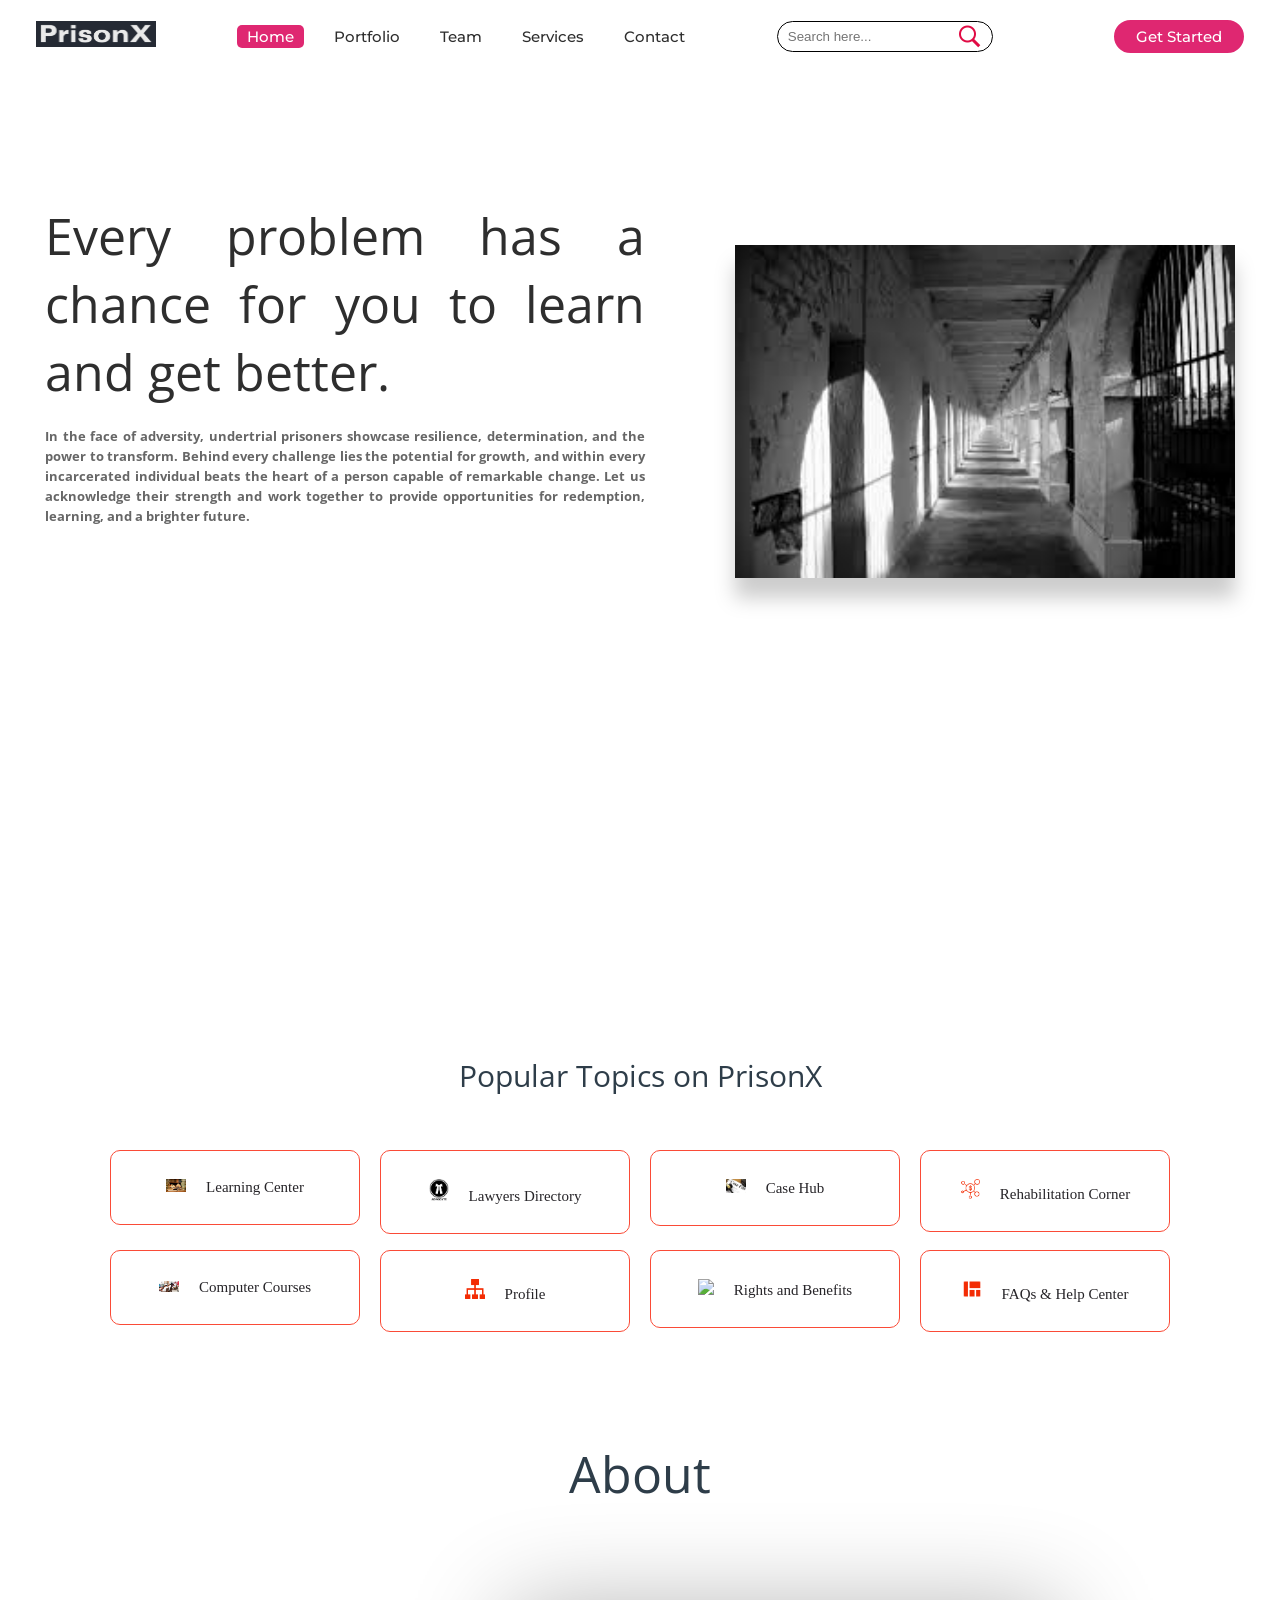
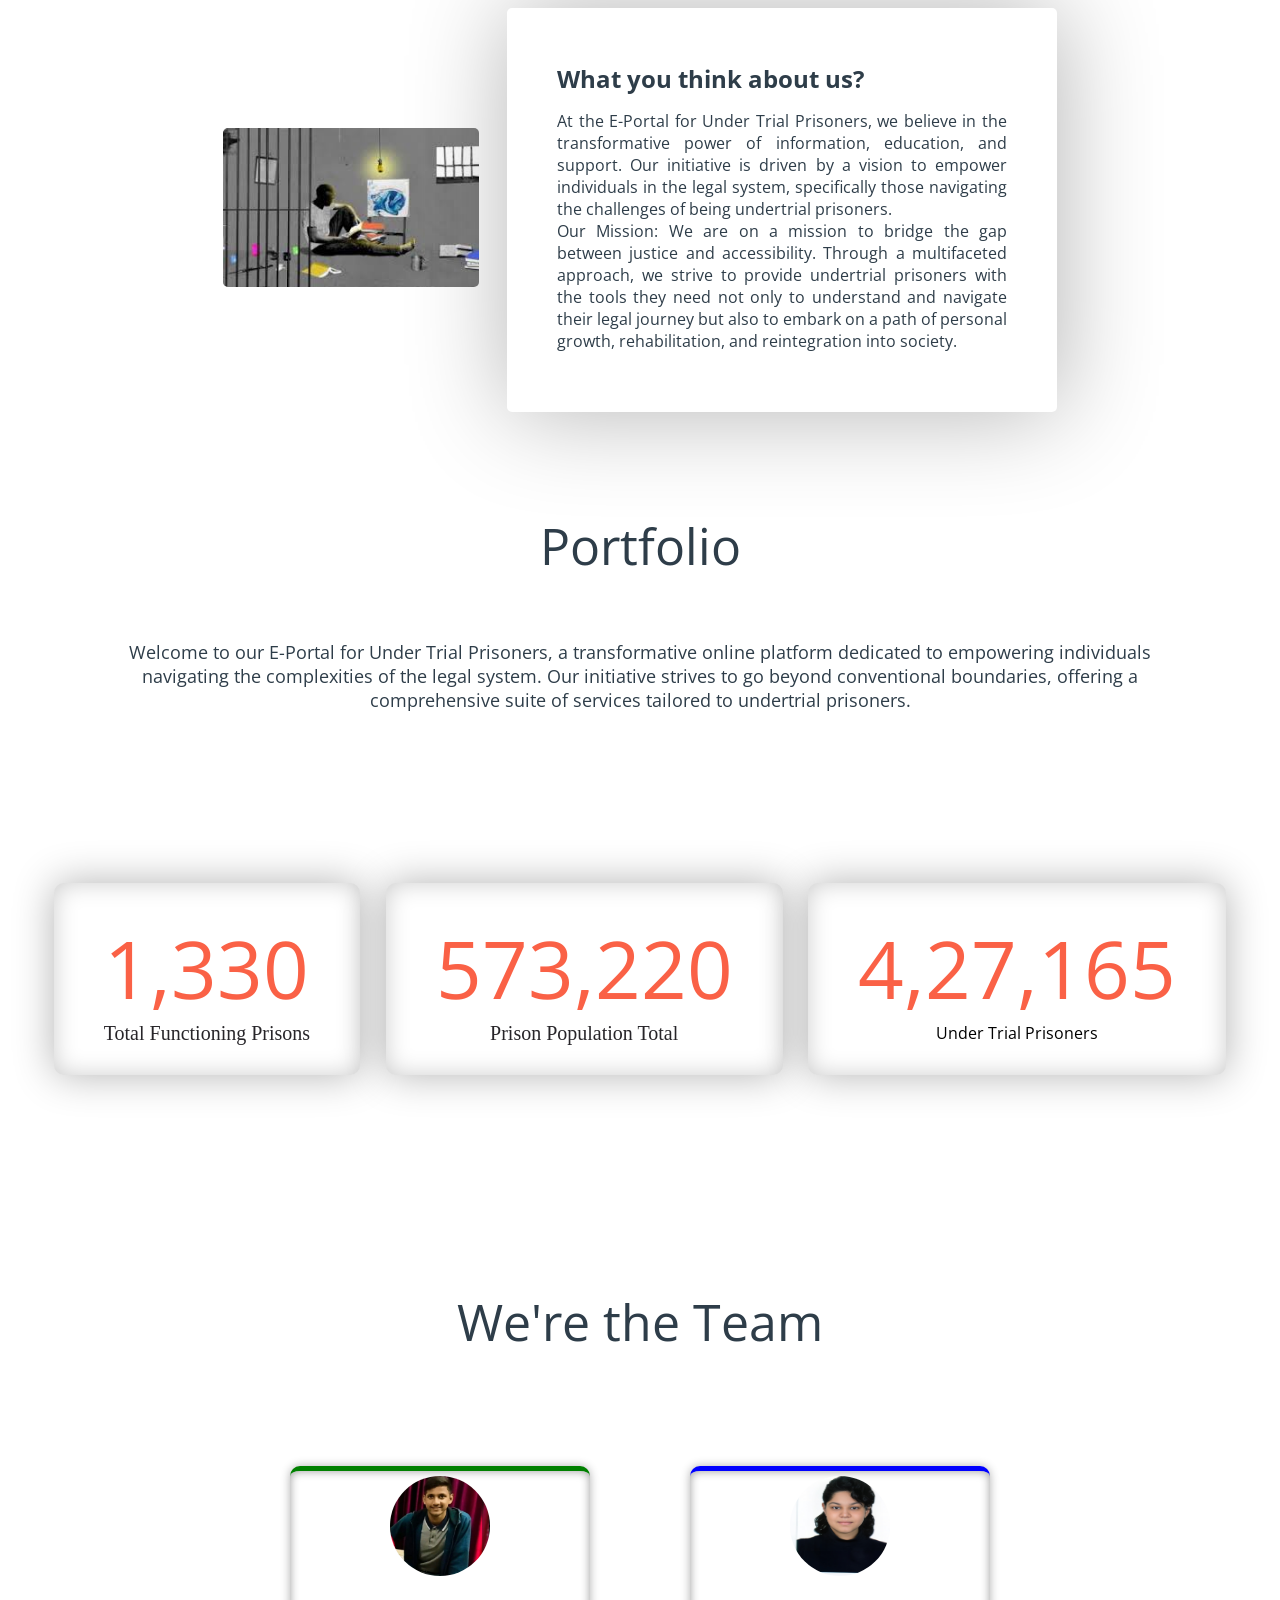
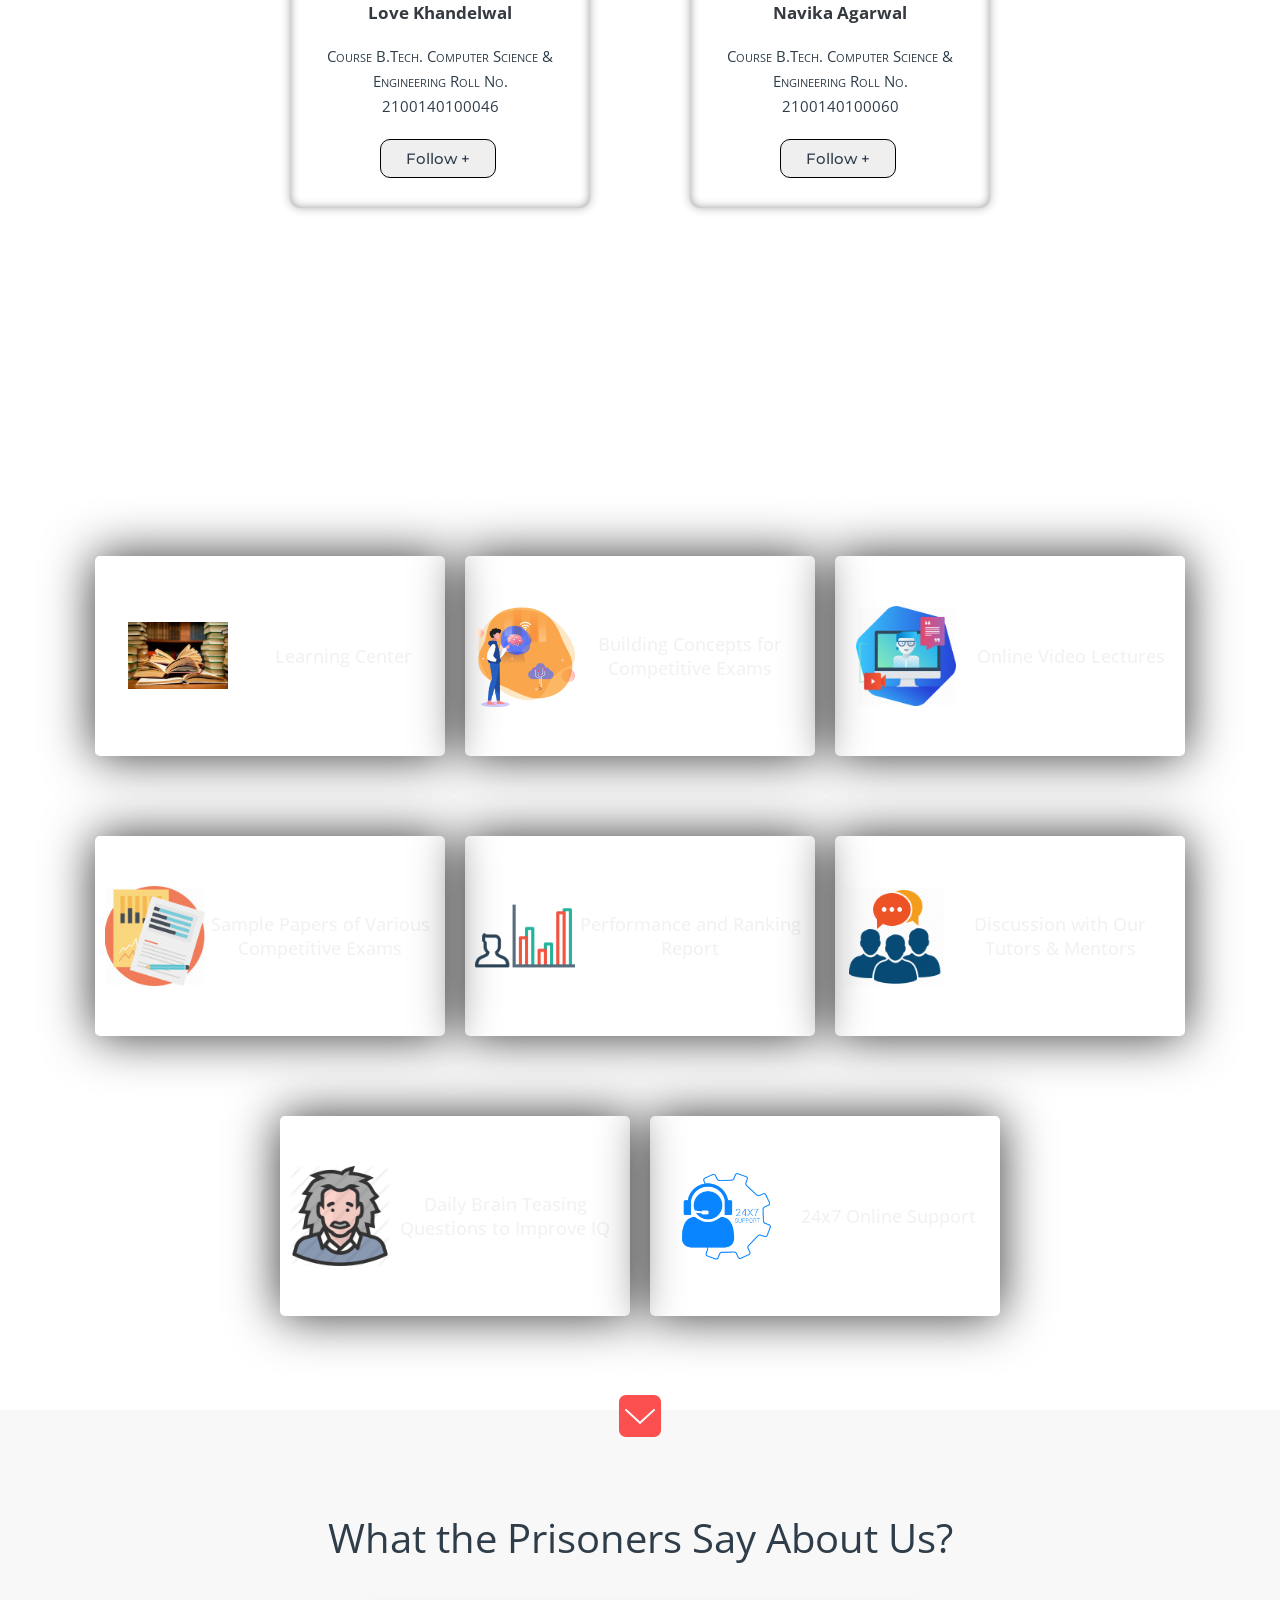
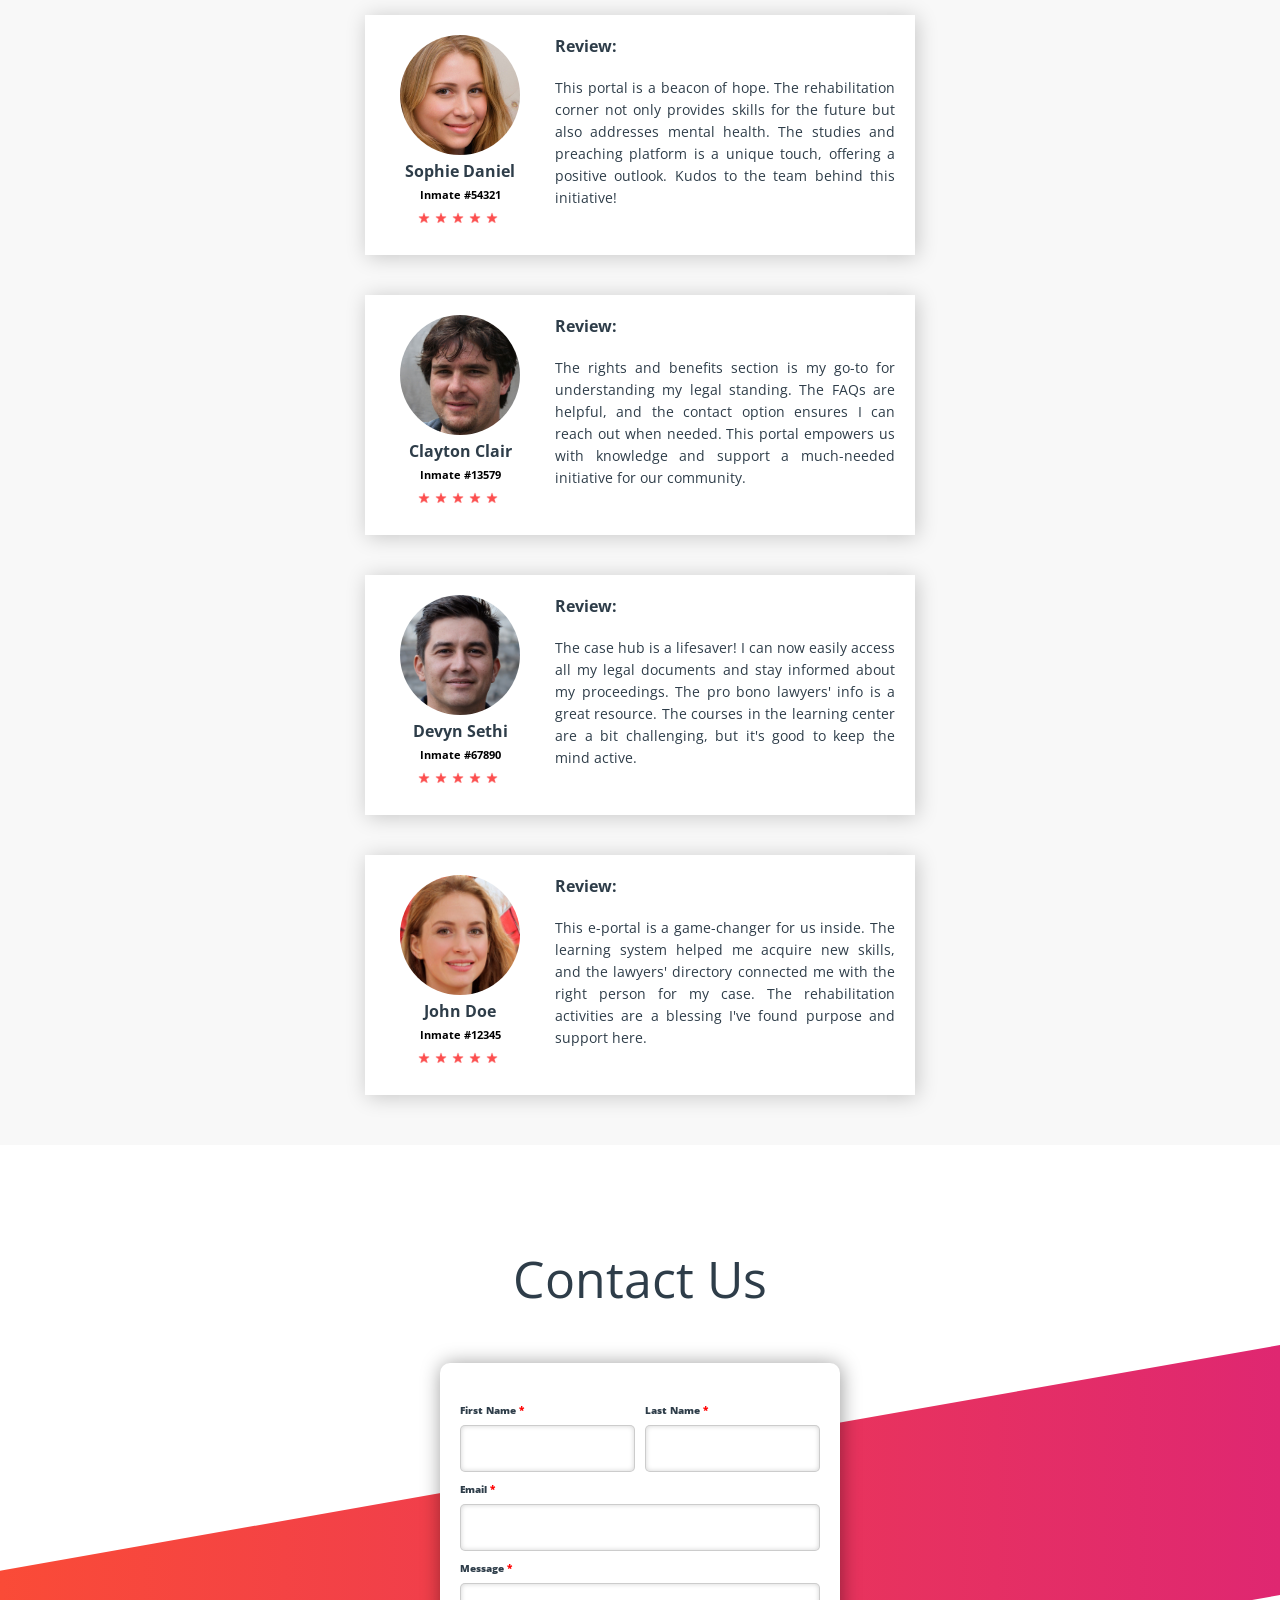
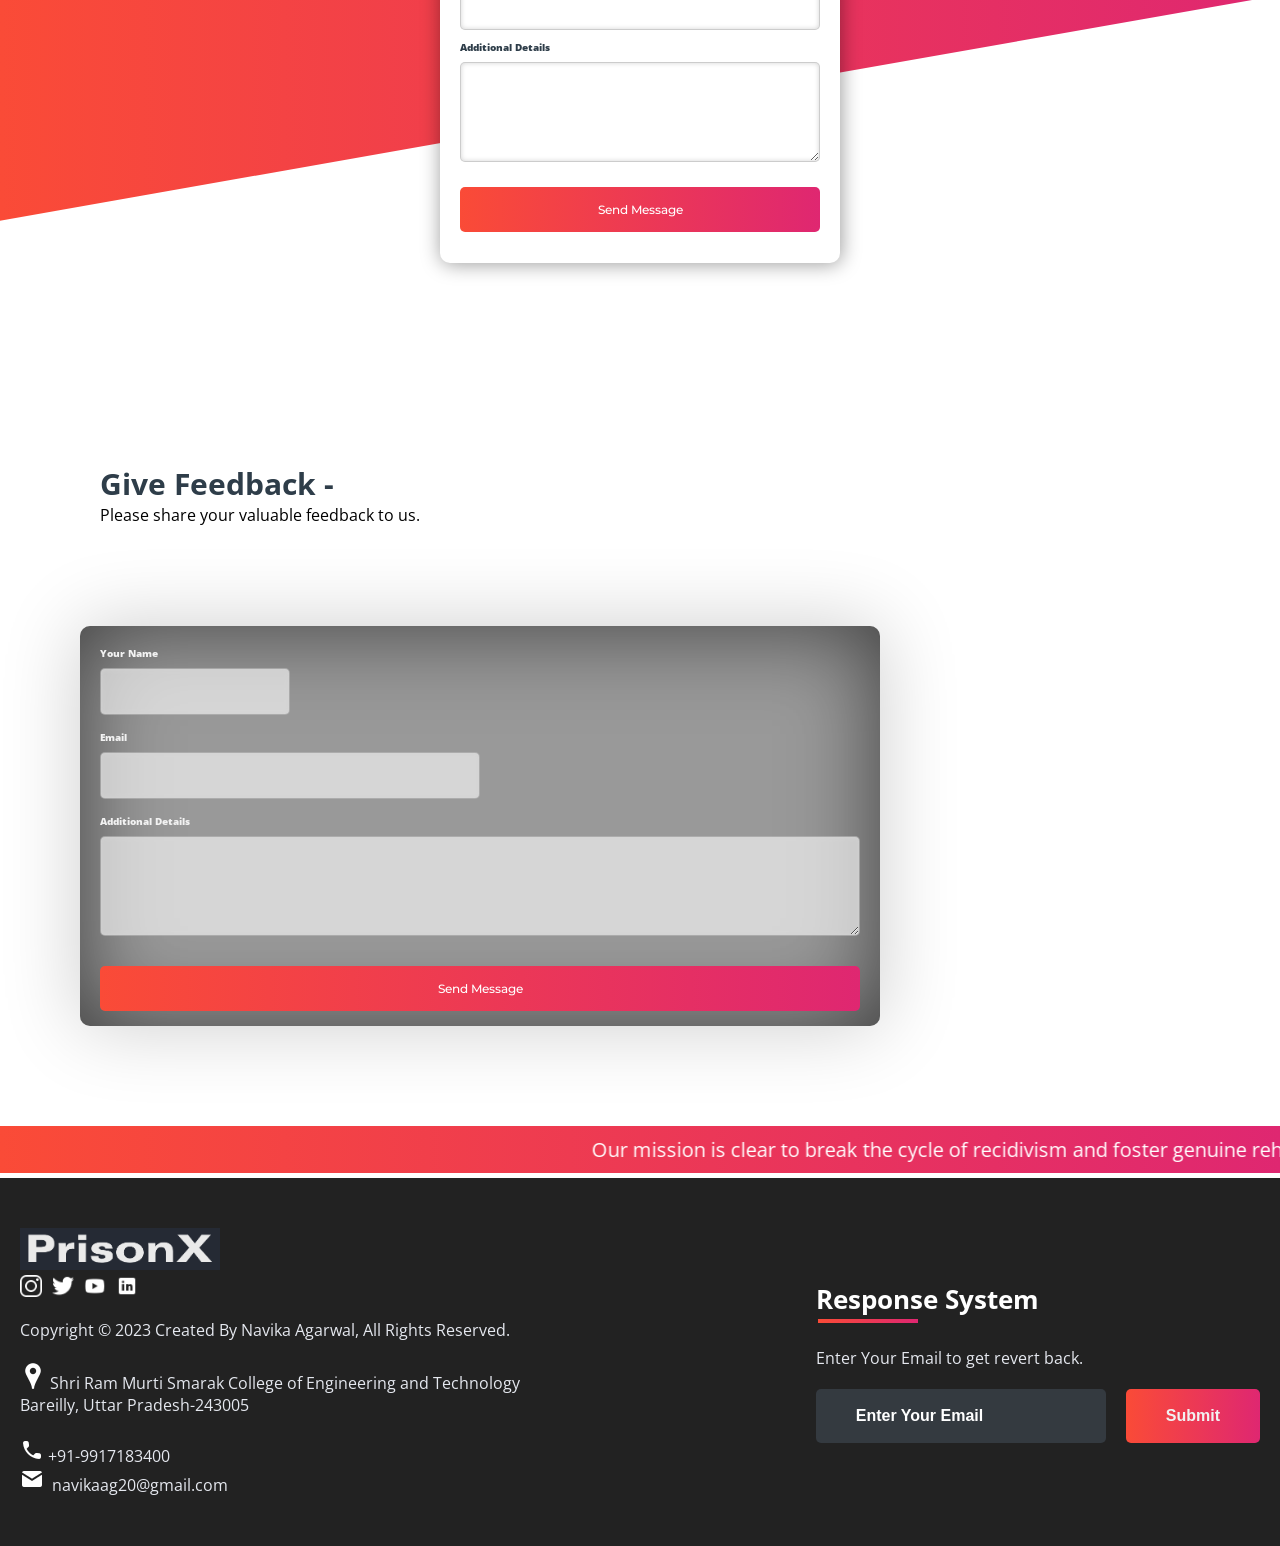
==== index.html @ f8d853b9 "Update index.html" ====
﻿<!DOCTYPE html>
<html>
<style>
 .text-justify {
    text-align: justify;
  }
</style>
<head>
	<link rel="shortcut icon" type="png" href="images/icon/favicon.png">
	<meta charset="utf-8">
	<meta http-equiv="X-UA-Comaptible" content="IE=edge">
	<title>PrisonX</title>
	<meta name="desciption" content="">
	<meta name="viewport" content="width=device-width, initial-scale=1">
	<link rel="stylesheet" type="text/css" href="style.css">
	<script type="text/javascript" src="script.js"></script>
	<script src="https://code.jquery.com/jquery-3.2.1.js"></script>
	<script>
		$(window).on('scroll', function(){
  			if($(window).scrollTop()){
  			  $('nav').addClass('black');
 			 }else {
 		   $('nav').removeClass('black');
 		 }
		})
	</script>
</head>
<body>
<!-- Navigation Bar -->
	<header id="header">
		<nav>
			<div class="logo"><img src="images/icon/logo.png" alt="logo"></div>
			<ul>
				<li><a class="active" href="">Home</a></li>
				<li><a href="#portfolio_section">Portfolio</a></li>
				<li><a href="#team_section">Team</a></li>
				<li><a href="#services_section">Services</a></li>
				<li><a href="#contactus_section">Contact</a></li>
			</ul>
					<div class="srch"><input type="text" class="search" placeholder="Search here..."><img src="images/icon/search.png" alt="search" onclick=slide()></div>
			<a class="get-started" href="login.html">Get Started</a>
			<img src="images/icon/menu.png" class="menu" onclick="sideMenu(0)" alt="menu">
<script>!function(e,t,a){var c=e.head||e.getElementsByTagName("head")[0],n=e.createElement("script");n.async=!0,n.defer=!0, n.type="text/javascript",n.src=t+"/static/js/widget.js?config="+JSON.stringify(a),c.appendChild(n)}(document,"https://app.engati.com",{bot_key:"11cc4c18358848fb",welcome_msg:true,branding_key:"default",server:"https://app.engati.com",e:"p" });</script>
		</nav>
		<div class="head-container">
			<div class="quote">
                        <div class="text-justify">
				<p><Bold>Every problem has a chance for you to learn and get better.</Bold></p>
				<h5>In the face of adversity, undertrial prisoners showcase resilience, determination, and the power to transform. Behind every challenge lies the potential for growth, and within every incarcerated individual beats the heart of a person capable of remarkable change. Let us acknowledge their strength and work together to provide opportunities for redemption, learning, and a brighter future.</h5>
                        </div>
			</div>
			<div class="svg-image">
				<img src="images/extra/svg1.jpg" alt="svg">
			</div>
		</div>
		<div class="side-menu" id="side-menu">
			<div class="close" onclick="sideMenu(1)"><img src="images/icon/close.png" alt=""></div>
			<div class="user">
				<img src="images/creator/navika.jpeg" alt="Username">
				<p>Navika Agarwal/p>
			</div>
			<ul>
				<li><a href="#about_section">About</a></li>
				<li><a href="#portfolio_section">Portfolio</a></li>
				<li><a href="#team_section">Team</a></li>
				<li><a href="#services_section">Services</a></li>
				<li><a href="#contactus_section">Contact</a></li>
				<li><a href="#feedBACK">Feedback</a></li>
			</ul>
		</div>
	</header>


<!-- Some Popular Topics -->
	<div class="title">
		<span>Popular Topics on PrisonX</span>
	</div>
	<br><br>
	<div class="course">
		<center><div class="cbox">
		<div class="det"><a href="subjects/learning.html"><img src="images/courses/l.jpg">Learning Center</a></div>
		<div class="det"><a href="https://www.probono-doj.in/home/index"><img src="images/courses/book.png">Lawyers Directory</a></div>
		<div class="det"><a href="https://districts.ecourts.gov.in/"><img src="images/courses/paper.png">Case Hub</a></div>
		<div class="det"><a href="https://rehabcouncil.nic.in/"><img src="images/courses/d1.png">Rehabilitation Corner</a></div>
		</div></center>
		<div class="cbox">
		<div class="det"><a href="subjects/computer_courses.html"><img src="images/courses/computer.png">Computer Courses</a></div>
		<div class="det"><a href="subjects/Profile"><img src="images/courses/data.png">Profile</a></div>
		<div class="det"><a href="subjects/Rights"><img src="images/courses/algo.png">Rights and Benefits</a></div>
		<div class="det det-last"><a href="#contactus_section"><img src="images/courses/projects.png">FAQs & Help Center</a></div>
		</div>
	</div>

	
<!-- ABOUT -->
	<div class="diffSection" id="about_section">
		<center><p style="font-size: 50px; padding: 100px">About</p></center>
		<div class="about-content">
				<div class="side-image">
					<img class="sideImage" src="images/extra/e3.jpg">
				</div>
				<div class="side-text">
					<h2>What you think about us?</h2>
					<p>At the E-Portal for Under Trial Prisoners, we believe in the transformative power of information, education, and support. Our initiative is driven by a vision to empower individuals in the legal system, specifically those navigating the challenges of being undertrial prisoners.
<br>
						Our Mission:
						We are on a mission to bridge the gap between justice and accessibility. Through a multifaceted approach, we strive to provide undertrial prisoners with the tools they need not only to understand and navigate their legal journey but also to embark on a path of personal growth, rehabilitation, and reintegration into society.</p>
				</div>
		</div>
	</div>


<!-- PORTFOLIO -->
	<div class="diffSection" id="portfolio_section">
		<center><p style="font-size: 50px; padding: 100px; padding-bottom: 40px;">Portfolio</p></center>
		<div class="content">
			<p>Welcome to our E-Portal for Under Trial Prisoners, a transformative online platform dedicated to empowering individuals navigating the complexities of the legal system. Our initiative strives to go beyond conventional boundaries, offering a comprehensive suite of services tailored to undertrial prisoners.</p>
		</div>
	</div>
	<div class="extra">
		<p>Some Stats About Indian Prisons</p>
		<div class="smbox">
		<span><center><div class="data">1,330</div><div class="det">Total Functioning Prisons</div></center></span>
		<span><center><div class="data">573,220</div><div class="det">Prison Population Total</div></center></span>
		<span><center><div class="data">4,27,165</div><div class="det"></div>Under Trial Prisoners</center></span>
		
		</div>
	</div>


<!-- TEAM -->
	<div class="diffSection" id="team_section">
		<center><p style="font-size: 50px; padding-top: 100px; padding-bottom: 60px;">We're the Team</p></center>
		<div class="totalcard">
			
			<div class="card">
				<center><img src="images/creator/love.jpg"></center>
				<center><div class="card-title">Love Khandelwal</div>
				<div id="detail">
					
					<p>
						Course B.Tech. Computer Science & Engineering

						 Roll No. 2100140100046 </p>
					<div class="duty"></div>
					<a href="https://www.linkedin.com/in/love-khandelwal-285b27216/" target="_blank"><button class="btn-love">Follow +</button></a>				</div>
				</center>
			</div>
			<div class="card">
				<center><img src="images/creator/navika.jpeg"></center>
				<center><div class="card-title">Navika Agarwal</div>
				<div id="detail">
					<p>
						Course B.Tech. Computer Science & Engineering

						Roll No. 2100140100060</p>
					<div class="duty"></div>
					<a href="https://www.linkedin.com/in/navika-agarwal/" target="_blank"><button class="btn-navika">Follow +</button></a>
				</div>
				</center>
			</div>
		</div>
	</div>


<!-- SERVICES -->
	<div class="service-swipe">
		<div class="diffSection" id="services_section">
		<center><p style="font-size: 50px; padding: 100px; padding-bottom: 40px; color: #fff;">Services</p></center>
		</div>
		<a href="subjects/computer_courses.html"><div class="s-card"><img src="images/courses/l.jpg"><p>Learning Center</p></div></a>
		<a href="subjects/jee.html"><div class="s-card"><img src="images/icon/brainbooster.png"><p>Building Concepts for Competitive Exams</p></div></a>
		<a href="#"><div class="s-card"><img src="images/icon/online-tutorials.png"><p>Online Video Lectures</p></div></a>
		<a href="subjects/jee.html#sample_papers"><div class="s-card"><img src="images/icon/papers.jpg"><p>Sample Papers of Various Competitive Exams</p></div></a>
		<a href="#"><div class="s-card"><img src="images/icon/p3.png"><p>Performance and Ranking Report</p></div></a>
		<a href="#contactus_section"><div class="s-card"><img src="images/icon/discussion.png"><p>Discussion with Our Tutors & Mentors</p></div></a>
		<a href="subjects/quiz.html"><div class="s-card"><img src="images/icon/q1.png"><p>Daily Brain Teasing Questions to Improve IQ</p></div></a>
		<a href="#contactus_section"><div class="s-card"><img src="images/icon/help.png"><p>24x7 Online Support</p></div></a>
	</div>

<!-- Reviews by Prisoners -->
<div id="makeitfull">
	<a href="#review_section"><img src="images/icon/makeitfull.png"></a>
</div>
<div class="review">
	<div class="diffSection" id="review_section">
		<center><p style="font-size: 40px; padding: 100px; padding-bottom: 40px; color: #2E3D49;">What the Prisoners Say About Us?</p></center>
	</div>
	<div class="rev-container">
		<div class="rev-card">
			<div class="identity">
				<img src="images/creator/humanNotExist1.jpg"><p>Sophie Daniel</p>
				<h6> Inmate #54321</h6>
				<div class="rating"><img src="images/icon/star.png"><img src="images/icon/star.png"><img src="images/icon/star.png"><img src="images/icon/star.png"><img src="images/icon/star.png"></div>
			</div>
			<div class="rev-cont">
				<p id="title">Review:</p>
				<p id="content">
					This portal is a beacon of hope. The rehabilitation corner not only provides skills for the future but also addresses mental health. The studies and preaching platform is a unique touch, offering a positive outlook. Kudos to the team behind this initiative!
				</p>
			</div>
		</div>
		<div class="rev-card">
			<div class="identity">
				<img src="images/creator/humanNotExist2.jpg"><p>Clayton Clair</p>
				<h6> Inmate #13579</h6>
				<div class="rating"><img src="images/icon/star.png"><img src="images/icon/star.png"><img src="images/icon/star.png"><img src="images/icon/star.png"><img src="images/icon/star.png"></div>
			</div>
			<div class="rev-cont">
				<p id="title">Review:</p>
				<p id="content">
					The rights and benefits section is my go-to for understanding my legal standing. The FAQs are helpful, and the contact option ensures I can reach out when needed. This portal empowers us with knowledge and support a much-needed initiative for our community.
				</p>
			</div>
		</div>
		<div class="rev-card">
			<div class="identity">
				<img src="images/creator/humanNotExist3.jpg"><p>Devyn Sethi</p>
				<h6> Inmate #67890</h6>
				<div class="rating"><img src="images/icon/star.png"><img src="images/icon/star.png"><img src="images/icon/star.png"><img src="images/icon/star.png"><img src="images/icon/star.png"></div>
			</div>
			<div class="rev-cont">
				<p id="title">Review:</p>
				<p id="content">
					The case hub is a lifesaver! I can now easily access all my legal documents and stay informed about my proceedings. The pro bono lawyers' info is a great resource. The courses in the learning center are a bit challenging, but it's good to keep the mind active.
				</p>
			</div>
		</div>
		<div class="rev-card">
			<div class="identity">
				<img src="images/creator/humanNotExist4.jpg"><p>John Doe </p>
				<h6> Inmate #12345</h6>
				<div class="rating"><img src="images/icon/star.png"><img src="images/icon/star.png"><img src="images/icon/star.png"><img src="images/icon/star.png"><img src="images/icon/star.png"></div>
			</div>
			<div class="rev-cont">
				<p id="title">Review:</p>
				<p id="content">
					This e-portal is a game-changer for us inside. The learning system helped me acquire new skills, and the lawyers' directory connected me with the right person for my case. The rehabilitation activities are a blessing I've found purpose and support here.
				</p>
			</div>
		</div>
	</div>
</div>

<!-- CONTACT US -->
	<div class="diffSection" id="contactus_section">
		<center><p style="font-size: 50px; padding: 100px">Contact Us</p></center>
		<div class="csec"></div>
		<div class="back-contact">
			<div class="cc">
			<form action="mailto:navikaag20@gmail.com" method="post" enctype="text/plain">
				<label>First Name <span class="imp">*</span></label><label style="margin-left: 185px">Last Name <span class="imp">*</span></label><br>
				<center>
				<input type="text" name="" style="margin-right: 10px; width: 175px" required="required"><input type="text" name="lname" style="width: 175px" required="required"><br>
				</center>
				<label>Email <span class="imp">*</span></label><br>
				<input type="email" name="mail" style="width: 100%" required="required"><br>
				<label>Message <span class="imp">*</span></label><br>
				<input type="text" name="message" style="width: 100%" required="required"><br>
				<label>Additional Details</label><br>
				<textarea name="addtional"></textarea><br>
				<button type="submit" id="csubmit">Send Message</button>
			</form>
			</div>
		</div>
	</div>


<!-- FEEDBACK -->
	<div class="title2" id="feedBACK">
		<span>Give Feedback -</span>
		
	        <p>Please share your valuable feedback to us.</p>
	</div>

	<div class="feedbox">
		<div class="feed">
			<form action="mailto:navikaag20@gmail.com" method="post" enctype="text/plain">
				<label>Your Name</label><br>
				<input type="text" name="" class="fname" required="required"><br>
				<label>Email</label><br>
				<input type="email" name="mail" required="required"><br>
				<label>Additional Details</label><br>
				<textarea name="addtional"></textarea><br>
				<button type="submit" id="csubmit">Send Message</button>
			</form>
		</div>
	</div>

<!-- Sliding Information -->
	<marquee style="background: linear-gradient(to right, #FA4B37, #DF2771); margin-top: 50px;" direction="left" onmouseover="this.stop()" onmouseout="this.start()" scrollamount="20"><div class="marqu">Our mission is clear to break the cycle of recidivism and foster genuine rehabilitation. We believe in a holistic approach that encompasses not just legal aspects but also education, skill development, and mental well-being. Our programs are tailored to empower undertrial prisoners, providing them with the tools to rebuild their lives and contribute positively to society.</div></marquee>

<!-- FOOTER -->
	<footer>
		<div class="footer-container">
			<div class="left-col">
				<img src="images/icon/logo.png" style="width: 200px;">
				<div class="logo"></div>
				<div class="social-media">
					<a href="https://www.instagram.com/navika_agarwal/"><img src="images/icon\insta.png"></a>
					<a href="https://twitter.com/alien_meteor"><img src="images/icon\tt.png"></a>
					<a href="https://www.youtube.com/channel/UCZFUuQL49vfmMJAsft_vqcQ"><img src="images/icon\ytube.png"></a>
					<a href="https://www.linkedin.com/in/navika-agarwal/"><img src="images/icon\linkedin.png"></a>
				</div><br><br>
				<p class="rights-text">Copyright © 2023 Created By Navika Agarwal, All Rights Reserved.</p>
				<br><p><img src="images/icon/location.png"> Shri Ram Murti Smarak College of Engineering and Technology<br>Bareilly, Uttar Pradesh-243005</p><br>
				<p><img src="images/icon/phone.png"> +91-9917183400<br><img src="images/icon/mail.png">&nbsp; navikaag20@gmail.com</p>
			</div>
			<div class="right-col">
				<h1 style="color: #fff">Response System</h1>
				<div class="border"></div><br>
				<p>Enter Your Email to get revert back.</p>
				<form class="newsletter-form">
					<input class="txtb" type="email" placeholder="Enter Your Email">
					<input class="btn" type="submit" value="Submit">
				</form>
			</div>
		</div>
	</footer>

</body>
</html>
---- style.css ----
@import url('https://fonts.googleapis.com/css?family=Montserrat:500&display=swap');
@import url('https://fonts.googleapis.com/css?family=Dancing+Script&display=swap');
@import url('https://fonts.googleapis.com/css?family=Open+Sans&display=swap');

* {
	box-sizing: border-box;
	margin: 0;
	padding: 0;
}

html {
	scroll-behavior: smooth;
}
body {
	background: #FFF;
	font-family: 'Open Sans', sans-serif;
}

header {
	height: 90vh;
	/* background: #000; */
}
.black {
	box-shadow: 0 2px 10px rgba(0, 0, 0, 0.5);
}
nav {
	padding-top: 20px;
	padding-bottom: 20px;
	top: 0;
	position: fixed;
	display: flex;
	width: 100%;
	z-index: 1000;
	background: #fff;
	justify-content: space-around;
	transition: 1.5s;
	align-items: center;
}
nav ul {
	display: flex;
	align-items: center;
}
nav ul li {
	list-style: none;
	margin: 5px 10px;
}
nav ul li a {
	padding: 2px 10px;
	color: #2e2e2e;
	cursor: pointer;
	transition: .5s;
	text-decoration: none;
}
nav ul li a:hover {
	color: #fff;
	border-radius: 5px;
	background: #DF2771;
}
.active {
	color: #fff;
	border-radius: 5px;
	background: #DF2771;
}
.srch {
	padding: 2px 10px;
	display: flex;
	/* align-items: center; */
	justify-content: center;
	/* background: #0066ff; */
	border: 1px solid;
	border-radius: 20px;
}
.srch img {
	width: 25px;
	cursor: pointer;
}
.srch .search {
	/* padding: 2px 10px; */
	outline: none;
	border: none;
	background: transparent;
}

.get-started {
	margin-left: 50px;
	padding: 5px 20px;
	border: 2px solid #DF2771;
	border-radius: 20px;
	text-decoration: none;
	
	transition: .5s;
	background-color: #DF2771;
	color: #fff;
}
.get-started:hover {
	color: #2e2e2e;
	background: #fff;
}
.logo img{
	width: 120px;
	cursor: pointer;
	transition: all 1s;
}

a, button {
	float: left;
	font-family: "Montserrat", sans-serif;
	font-weight: 500;
	font-size: 15px;
	color: #2E3D49;
	display: block;
	text-decoration: none;
	text-align: center;
}
.head-container {
	margin-top: 245px;
	display: flex;
	flex-wrap: wrap;
	align-items: center;
	justify-content: space-around;
}
.quote {
	width: 600px;
	transform: translateY(-50px);
}
.quote h5 {
	margin-top: 20px;
	color: #0009;
	line-height: 20px;
}
.quote p {
	font-size: 50px;
	color: #2e2e2e;
}
.quote .play {
	margin-top: 20px;
	display: flex;
	/* justify-content: center; */
	align-items: center;
}
.quote .play img {
	width: 45px;
	cursor: pointer;
	filter: drop-shadow(0 0 10px #0002);
}
.quote .play span a{
	margin-left: 10px;
	font-size: 20px;
	font-weight: 900;
	color: rgba(0, 0, 0, 0.8);
	cursor: pointer;
}
.svg-image img{
	width: 500px;
	filter: drop-shadow(0 20px 10px rgba(0,0,0,0.2));
}

/* SIDE MENU */
.menu {
	cursor: pointer;
	width: 25px;
	display: none;
}
.side-menu {
	width: 100%;
	height: 100%;
	background: rgba(182, 33, 90, 0.993);
	position: absolute;
	top: 0;
	transition: .8s;
	z-index: 2000;
	transform: translateX(-100%);
}
.side-menu ul {
	margin-top: 35%;
	display: flex;
	flex-direction: column;
	justify-content: center;
	/* background: #FA4B37; */
}
.side-menu ul li {
	list-style: none;
	/* background: #009900; */
	display: flex;
	justify-content: center;
	align-items: center;
	/* border-bottom: 1px solid #fff; */
	/* padding: 10px 0px; */
}
.side-menu ul li:hover a{
	background: #fff;
	color: #DF2771;
}
.side-menu ul li a{
	color: #FFF;
	width: 100%;
	font-size: 1em;
	/* background: #2E3D49; */
	text-decoration: none;
	padding: 15px 0px;
}
.close img{
	float: right;
	width: 35px;
	cursor: pointer;
	margin: 10px;
}
.user {
	display: flex;
	justify-content: center;
	align-items: center;
	margin-top: 10%;
}
.user img {
	width: 60px;
	border-radius: 50%;
	border: 2px solid #fff;
	filter: drop-shadow(0 10px 20px #0004);
	margin-right: 30px;
	cursor: pointer;
}
.user p {
	color: #fff;
	cursor: pointer;
}
.user img, .user p {
	opacity: 1;
}
/*Common things in all sections*/
#about_section, #portfolio_section, #team_section, #services_section, #contactus_section {
	font-family: 'Open Sans', sans-serif;
	color: #2E3D49;
	position: relative;
}
.diffSection {
	width: 100%;
	/*position: relative;*/
	justify-content: center;
	align-items: center;
}
.diffSection .content {
	margin: 10px;
	text-align: center;
	padding: 10px 100px;
	font-size: 1.1em;
}

/*PORTFOLIO*/
.extra {
	width: 100%;
}
.extra p {
	padding: 30px;
	padding-bottom: 150px;
	font-size: 50px;
	text-align: center;
	color: #fff;
	background-image: linear-gradient(rgba(0,0,0,0),rgba(0,0,0,0.7)),url("images/extra/b1.jpg");
	background-size: cover;
	background-attachment: fixed;
	font-family: cursive;
	z-index: -9;
}
.smbox {
	display: flex;
	flex-wrap: wrap;
	transform: translateY(-100px);
	justify-content: center;
}
.smbox span {
	margin: 1%;
	background: #fff;
	box-shadow: inset 0px 0px 25px rgba(0,0,0,0.2),
						0 0 40px rgba(0,0,0,0.3);
	border-radius: 10px;
	padding: 30px 50px;
	cursor: pointer;
}
.smbox span:hover {
	transform: scale(1.3);
	transition: .5s ease;
}
.smbox .data {
	font-size: 80px;
	color: #FA6146;	
}
.smbox .det {
	font-size: 20px;
	color: #272529;
	font-family: cursive;
}

/*Title*/
.title {
	 margin-top: 0px; 
	font-family: 'Open Sans', sans-serif;
	font-size: 30px;
	text-align: center;
	color: #2E3D49;
}

/*ABOUT*/
.about-content {
	width: 100%;
	position: relative;
	justify-content: center;
	flex-wrap: wrap;
	display: flex;
	align-items: center;
}
.about-content .side-text {
	width: 550px;
	padding: 50px 40px;
	background: #fff;
	box-shadow: 2px 0 100px rgba(0,0,0,0.3);
	border-radius: 5px;
	text-align: justify;
	line-height: 22px;
	opacity: 0;
	transform: translateX(-100px);
	transition: 1s ease-in-out;
}
.about-content .side-text-appear {
	opacity: 1;
	transform: translateX(0px);
}
.about-content .side-text h2 {
	padding: 10px;
}
.about-content .side-text p {
	padding: 10px;
}
.about-content .side-image img {
	width: 90%;
	border-radius: 5px;
}
.sideImage {
	transform: translateX(100px);
	opacity: 0;
	transition: .8s ease-in-out;
}
.sideImage-appear {
	opacity: 1;
	transform: translateX(0px);
}

/*POPULAR SUBJECTS*/
.cbox {
	position: relative;
	width: 100%;
	display: inline-flex;
	flex-wrap: wrap;
	justify-content: center;
}
.cbox .det {
	width: 250px;
	height: 80px;
	margin: 10px;
	background: #fff;
	cursor: pointer;
}
.cbox .det a{
	justify-content: space-around;
	width: 250px;
	padding: 28px;
	border-radius: 10px;
	border: 1px solid #FA4B37;
	font-size: 15px;
	color: #272529;
	font-family: cursive;
	text-decoration: none;
}
.cbox .det a:hover {
	background: linear-gradient(to right, #FA4B37, #DF2771);
	color: white;
}
.cbox .det a:hover img{
	filter: brightness(100);
}
.cbox img {
	width: 20px;
	margin-right: 20px;
}

/*TEAM SECTION*/
.totalcard {
	width: 100%;
	display: flex;
	flex-wrap: wrap;
	align-items: center;
	justify-content: center;
	margin-bottom: 50px;
}
.totalcard .card {
	margin: 50px;
	width: 300px;
	border-radius: 10px;
	background: #fff;
}
.totalcard .card{
	box-shadow: inset 0 0 10px rgba(0,0,0,0.4),
					0 0 10px rgba(0,0,0,0.3);
}
.card:nth-child(1){
	border-top: 5px solid green;
}
.card:nth-child(2){
	border-top: 5px solid blue;
}
.card:nth-child(1):hover {
	box-shadow: inset 0px 0px 10px rgba(0,255,0,0.5),
				1px 1px 30px rgba(0,255,0,0.5);
}
.card:nth-child(2):hover {
	box-shadow: inset 0px 0px 10px rgba(0,0,255,0.5),
				1px 1px 30px rgba(0,0,255,0.5);
}
.totalcard .card img {
	width: 100px;
	height: 100px;
	margin-top: 5px;
	cursor: pointer;
	border-radius: 50px;
	transition-duration: .8s;
}
.totalcard .card img:hover {
	transform: scale(3.5);
	border-radius: 0;
	box-shadow: 0 0 20px rgba(0,0,0,0.5);
}
#detail p{
	font-size: 15px;
	line-height: 25px;
	font-variant: small-caps;
	text-align: center;
	margin: 25px;
	margin-bottom: 0px;
	margin-top: 0px;
}
#detail button {
	outline: none;
	border-radius: 10px;
	border-style: none;
	border: 1px solid black;
	padding: 9px 25px;
	cursor: pointer;
	transition-duration: .4s;
}
#detail a {
	bottom: 80px;
	text-decoration: none;
	margin-bottom: 30px;
	margin-top: 20px;
	margin-left: 90px;
	align-self: center;
}
.btn-roshan:hover {
	background: rgba(0,255,0,0.7);
	color: #fff;
}
.btn-roshan2:hover {
	background: rgba(0,0,255,0.5);
	color: #fff;
}
.card-title {
	font-size: 17px;
	color: #343A40;
	padding: 20px;
	font-weight: 700;
}

/*Service Section*/
/*Service Section*/
.service-swipe {
	display: flex;
	flex-wrap: wrap;
	justify-content: center;
	align-items: center;
	background-image: linear-gradient(rgba(0,0,0,0),rgba(0,0,0,0.7)),url("images/extra/b3.jpg");
	background-size: cover;
	background-attachment: fixed;
}
.service-swipe .s-card img {
	width: 100px;
}
.service-swipe a {
	padding: 0;
	margin: 40px 10px;
}
.service-swipe .s-card {
	display: flex;
	justify-content: space-around;
	padding: 10px;
	align-items: center;
	text-align: center;
	width: 350px;
	height: 200px;
	box-shadow: inset 0 0 20px rgba(255,255,255,0.05),
					0 0 50px rgba(0,0,0,0.8);
	border-radius: 5px;
	cursor: pointer;
	transition-duration: .5s;
}
.service-swipe .s-card p {
	color: #f2f2f2;
	font-size: 1.2em;
	font-family: 'Open Sans',sans-serif;
}
.service-swipe .s-card:hover {
	box-shadow: 0 0 50px rgba(255,255,255,0.8);
	transform: translateY(-10px);
}

/*Contact Us Section*/
.csec {
	background: linear-gradient(to right, #FA4B37, #DF2771);
	background-attachment: fixed; 
	position: absolute;
	width: 100%;
	height: 250px;
	top: 200px;
	content: '';
	transform-origin: top right;
	transform: skewY(-10deg);
	z-index: -1;
}
.back-contact {
	margin-top: 0px;
	transform: translateY(-50px);
	display: flex;
	align-items: center;
	justify-content: space-around;
}
.cc {
	height: 400px;
	width: 400px;
	height: 500px;
	border-radius: 10px;
	justify-content: center;
	box-shadow: 1px 1px 20px rgba(0,0,0,0.4);
	background: #fff;
}
.cc form {
	margin: 5%;
	margin-top: 40px;
	width: 90%;
	height: 90%;
}
.cc form label {
	position: absolute;
	color: #2E3D49;
	font-size: 10px;
	font-weight: 800;
}
.cc form input {
	padding: 15px;
	margin-bottom: 10px;
	border-radius: 5px;
	box-shadow: inset 0 0 5px lightgray;
	border: 1px solid rgba(0,0,0,0.2);
	outline: none;
	color: #2E3D49;
	font-weight: 600;
}
.imp {
	color: red;
}
form textarea {
	width: 100%;
	height: 100px;
	box-shadow: inset 0 0 5px lightgray;
	border: 1px solid rgba(0,0,0,0.2);
	border-radius: 5px;
	outline: none;
	color: #2E3D49;
	font-weight: 600;
	padding: 15px;
}
#csubmit {
	margin-top: 20px; 
	background: linear-gradient(to right, #FA4B37, #DF2771);
	border-radius: 5px;
	border-style: none;
	outline: none;
	width: 100%;
	padding: 15px 25px;
	color: #fff;
	font-size: 12px;
	cursor: pointer;
}

/*REVIEW SECTION*/
#makeitfull {
	display: flex;
	justify-content: center;
	transform: translateY(35px);
}
#makeitfull img {
	width: 50px;
}
.review {
	background: #F8F8F8;
	width: 100%;
}
.rev-container {
	padding: 10px 10%;
	display: flex;
	flex-wrap: wrap;
	justify-content: space-around;
}
.rev-container .rev-card {
	/*overflow: hidden;*/
	width: 550px;
	height: 240px;
	margin-bottom: 40px;
	background: #fff;
	display: flex;
	padding: 10px;
	box-shadow: 2px 2px 20px rgba(0,0,0,0.2);
}
.rev-card:hover {
	box-shadow: 1px 1px 5px rgba(0,0,0,0.2);
}
.identity {
	display: flex;
	flex-wrap: wrap;
	justify-content: center;
	padding: 10px;
}
.identity img {
	width: 120px;
	height: 120px;
	transition-duration: .8s;
	border-radius: 50%;
}
.identity img:hover {
	transform: scale(2.2);
	border-radius: 0px;
	box-shadow: 0 0 20px rgba(0,0,0,0.3);
}
.identity p {
	width: 150px;
	font-weight: bold;
	color: #2E3D49;
	text-align: center;
}
.identity h6 {
	width: 150px;
	text-align: center;
}
.identity .rating img {
	width: 12px;
	height: 12px;
	margin-right: 5px;
}
.rev-cont {
	overflow: hidden;
}
.rev-cont #title {
	padding: 10px;
	color: #2E3D49;
	font-weight: bold;
}
.rev-cont #content {
	padding: 10px;
	font-size: .9em;
	color: #2E3D49;
	line-height: 22px;
	text-align: justify;
}


/*FEEDBACK*/
.title2 {
	position: relative;
	margin-top: 150px;
	margin-left: 100px;
}
.title2 span{
	font-weight: 700;
	font-family: 'Open Sans', sans-serif;
	font-size: 30px;
	color: #2E3D49;
}
.title2 .shortdesc2 {
	padding: 10px;
	font-family: 'Open Sans', sans-serif;
	font-size: 15px;
	color: #2E3D49;
	margin-bottom: 10px;
}
.feedbox {
	margin-top: 50px;
	width: 100%;
	display: flex;
	background-image: linear-gradient(rgba(0,0,0,0),rgba(0,0,0,0.7)),url("images/extra/b4.jpg");
	background-size: cover;
	padding: 50px 80px;
	background-attachment: fixed;
}
.feed {
	width: 800px;
	height: 400px;
	position: relative;
	border-radius: 10px;
	justify-content: center;
	box-shadow: inset 0 0 90px rgba(0,0,0,0.6),
					0 0 80px rgba(0,0,0,0.2);
	background: rgba(0,0,0,0.4);
}
.feed form {
	width: 100%;
	height: 100%;
	padding: 20px;
}

.feed form label {
	position: absolute;
	color: #f2f2f2;
	font-size: 10px;
	font-weight: 800;
}
.feed form input, .feed textarea {
	padding: 15px;
	border-radius: 5px;
	box-shadow: inset 0 0 5px lightgray;
	border: 1px solid rgba(0,0,0,0.2);
	outline: none;
	color: #2E3D49;
	background: #fff9;
	font-weight: 600;
}
.feed form input {
	margin-bottom: 15px;
	width: 50%;
}
.feed form .fname {
	width: 25%;
}
.feed form textarea {
	width: 100%;
	height: 100px;
}
.feed #csubmit {
	margin-top: 25px; 
	background: linear-gradient(to right, #FA4B37, #DF2771);
	border-radius: 5px;
	border-style: none;
	outline: none;
	width: 100%;
	padding: 15px 25px;
	color: #fff;
	font-size: 12px;
	cursor: pointer;
}

/*SCROLLING TEXT*/
.marqu {
	text-align: center;
	justify-content: center;
	color: #fff;
	font-size: 20px;
	padding: 10px;
}

/*FOOTER*/
footer {
	color: #E5E8EF;
	background: #000D;
	padding: 50px 0; 
}
footer .footer-container {
	max-width: 1300px;
	margin: auto;
	padding: 0 20px;
	display: flex;
	justify-content: space-between;
	align-items: center;
	flex-wrap: wrap-reverse;
}
footer .social-media img{
	width: 22px;
}
footer .logo {
	width: 180px;
	color: #fff;
}
footer .social-media a{
	margin-right: 10px;
	font-size: 22px;
	text-decoration: none;
}
footer .right-col h1{
	font-size: 26px;
}
footer .border{
	width: 100px;
	height: 4px;
	background: linear-gradient(to right, #FA4B37, #DF2771);
	margin: 2px;
}
footer .newsletter-form {
	display: flex;
	justify-content: center;
	align-items: center;
	flex-wrap: wrap;
}
footer input::placeholder {
  color: white !important;
}
footer .txtb {
	flex: 1;
	padding: 18px 40px;
	font-size: 16px;
	background: #343A40;
	border: none;
	font-weight: 700;
	outline: none;
	border-radius: 5px;
	min-width: 260px;
	margin-top: 20px;
	color: white;
}
footer .btn {
	margin-top: 20px;
	padding: 18px 40px;
	font-size: 16px;
	color: #f1f1f1;
	background: linear-gradient(to right, #FA4B37, #DF2771);
	border: none;
	font-weight: 700;
	outline: none;
	border-radius: 5px;
	margin-left: 20px;
	cursor: pointer;
	transition: opacity .3s linear;	
}
footer .btn:hover {
	opacity: .7;
}

/*PROPERTIES FOR MAKING WEBSITE RESPONSIVE*/
@media screen and (max-width: 960px) {
	.footer-container {
		max-width: 600px;
	}
	.right-col {
		width: 100%;
		margin-bottom: 60px;
	}
	.left-col {
		width: 100%;
		text-align: center;
	}
	.social-media {
		display: flex;
		justify-content: center;
	}
	.logo {
		transition: 1s;
		margin-left: 30%;
	}
	nav ul, .srch, .get-started{
		display: none;
	}
	.menu {
		display: block;
	}
	nav {
		padding-bottom: 20px;
		border-bottom: 1px solid #0005;
		/* position: fixed; */
		/* top: 0; */
	}
	.quote p, .quote h5, .play {
		justify-content: center;
		text-align: center;
	}
	.quote p {
		font-size: 30px;
	}
	.service-container .right-side img {
		width: 90%;
	}
	.title {
		margin-top: 0px;
	}
	
}
@media screen and (max-width: 700px) {
	footer .btn{
		margin: 0;
		width: 100%;
		margin-top: 20px;
	}
	.svg-image img {
		width: 90%;
		margin: 20px;
		/* align-self: center; */
	}
}

@media screen and (max-width: 1000px) {	
	.feedbox form input, .feedbox form .fname{
		width: 100%;
	}
}
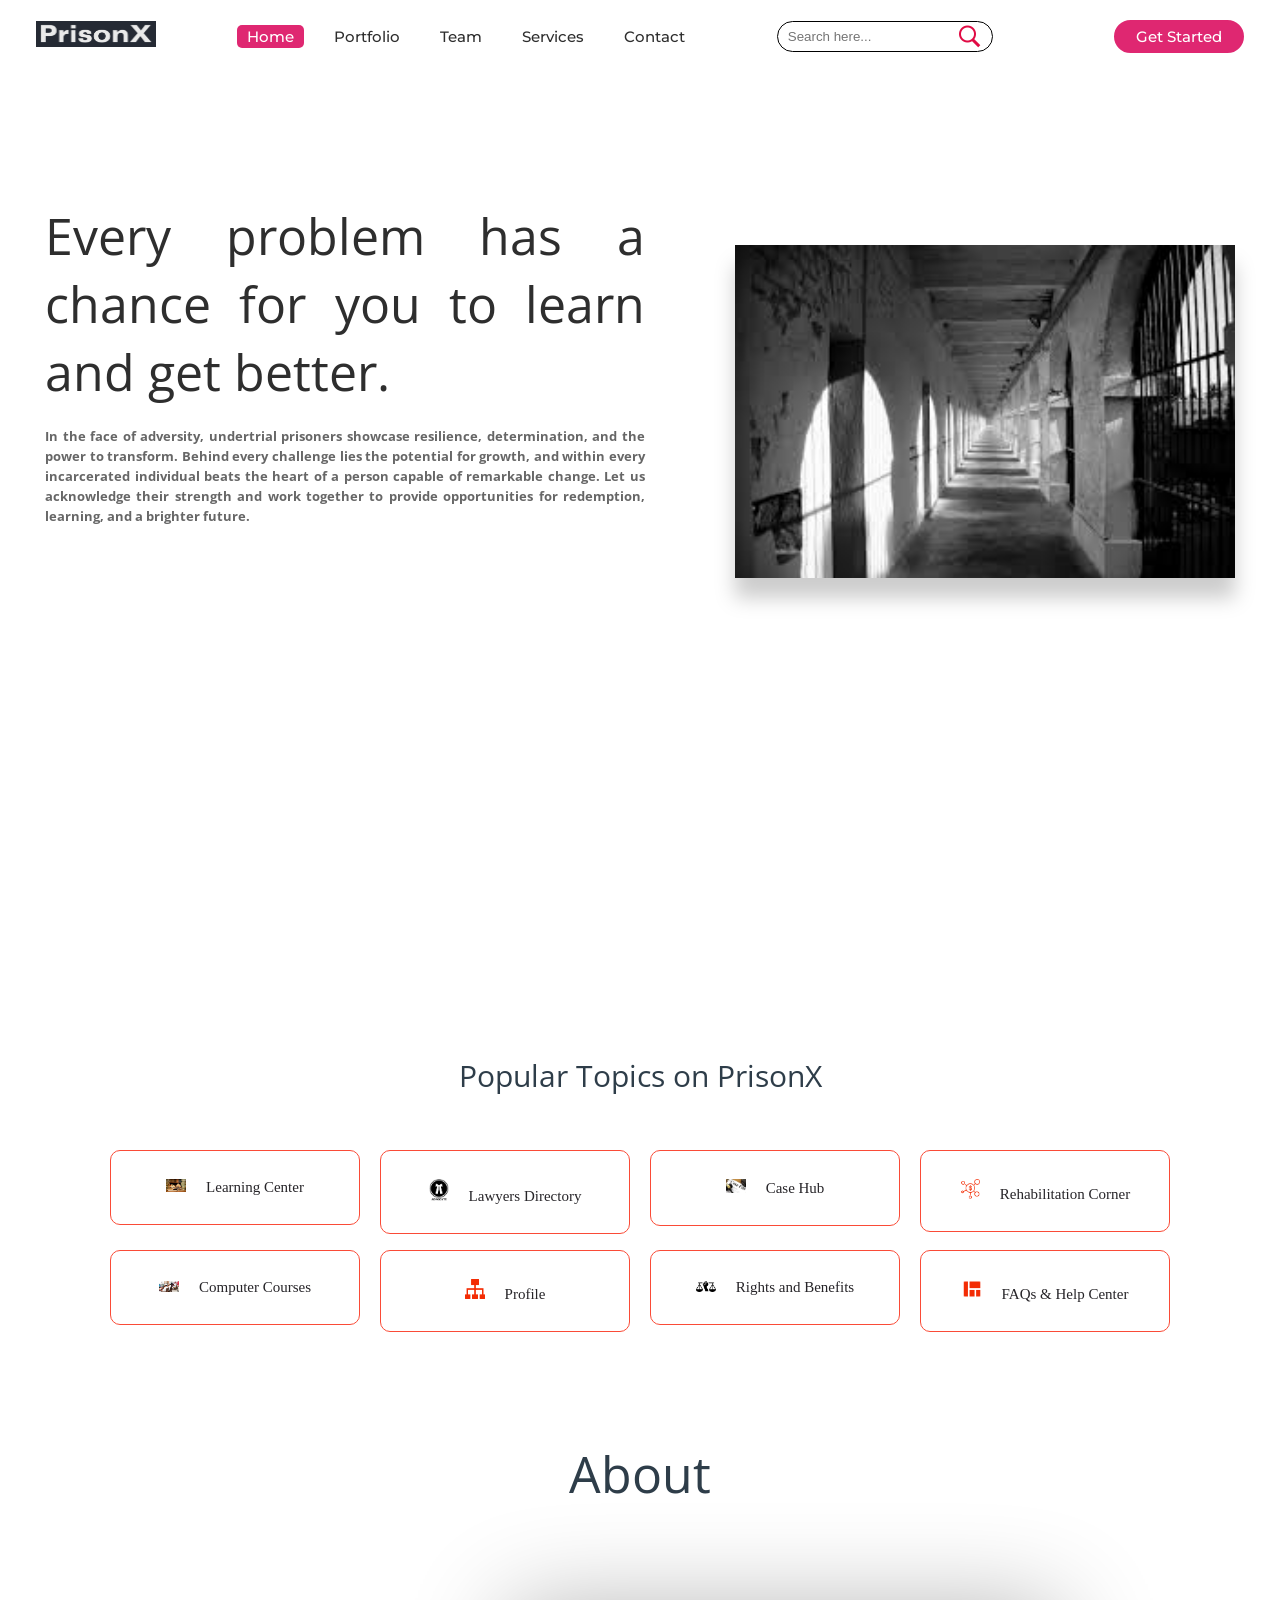
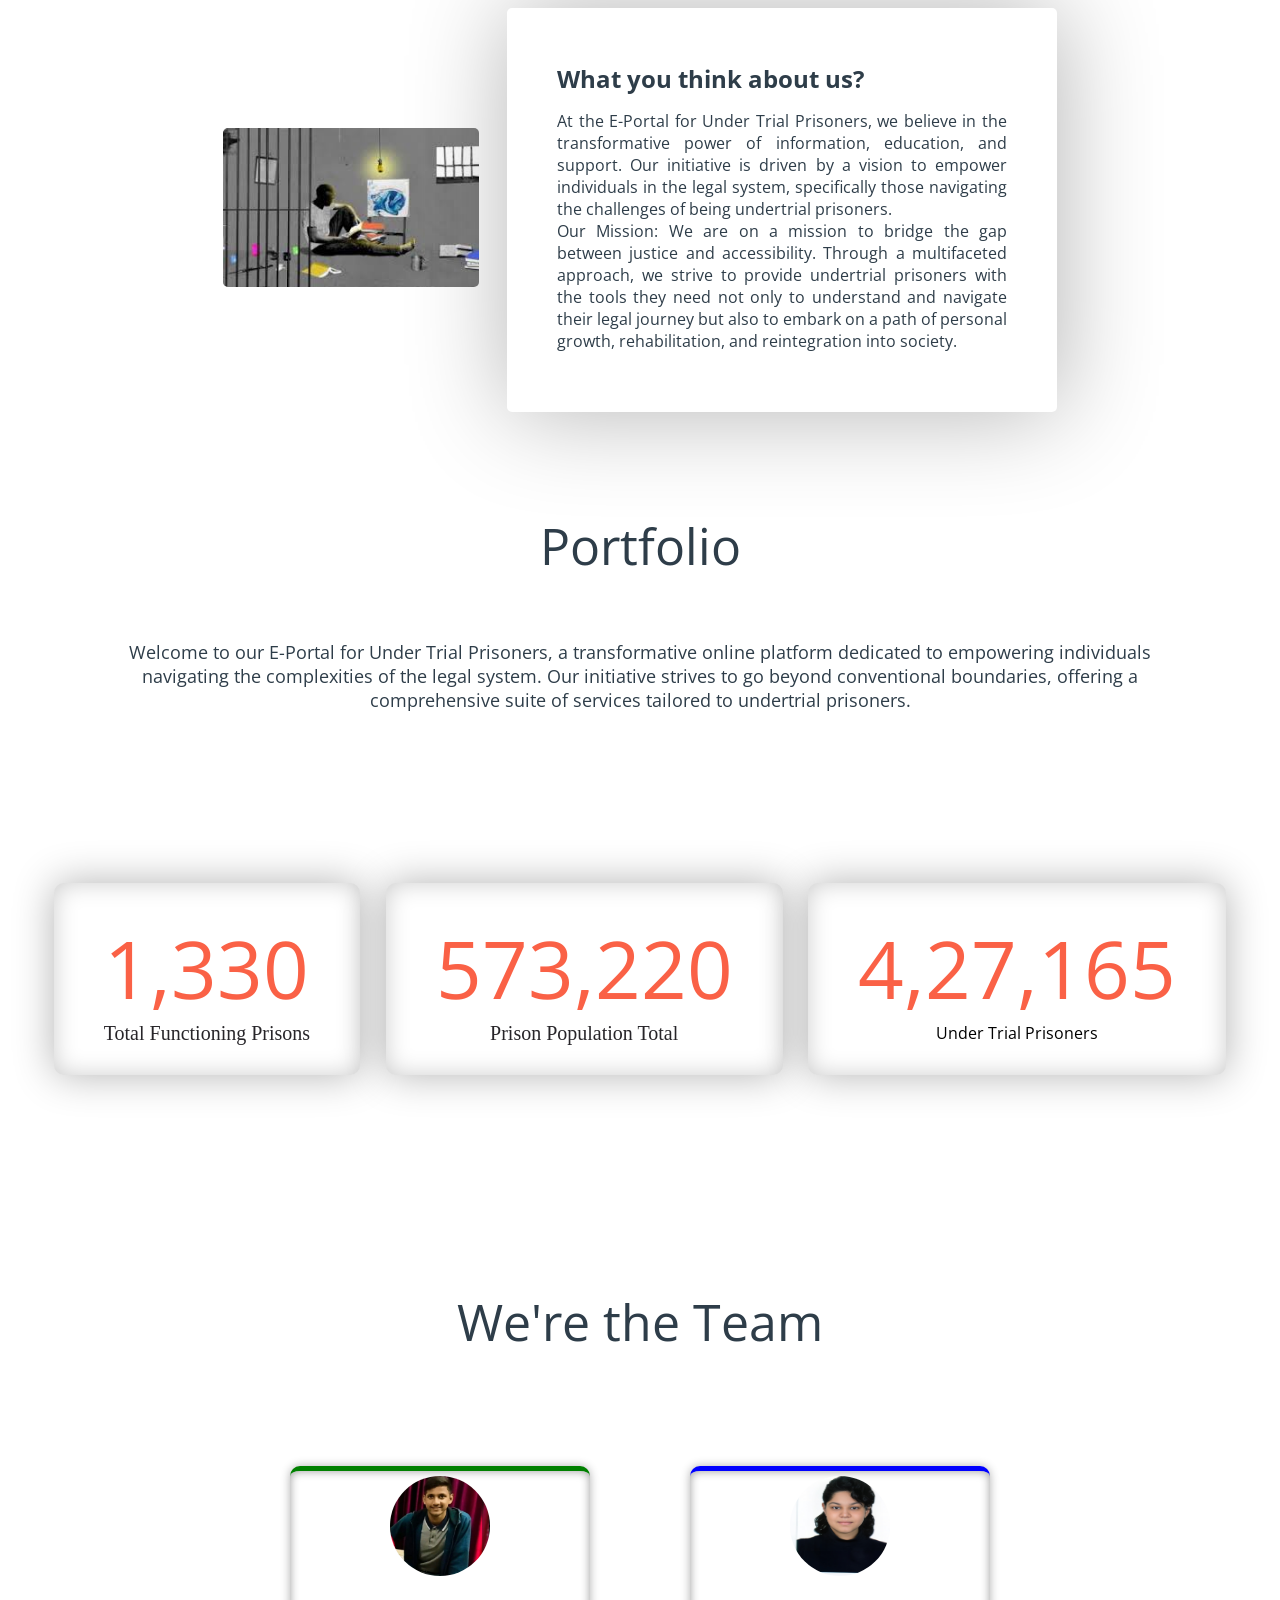
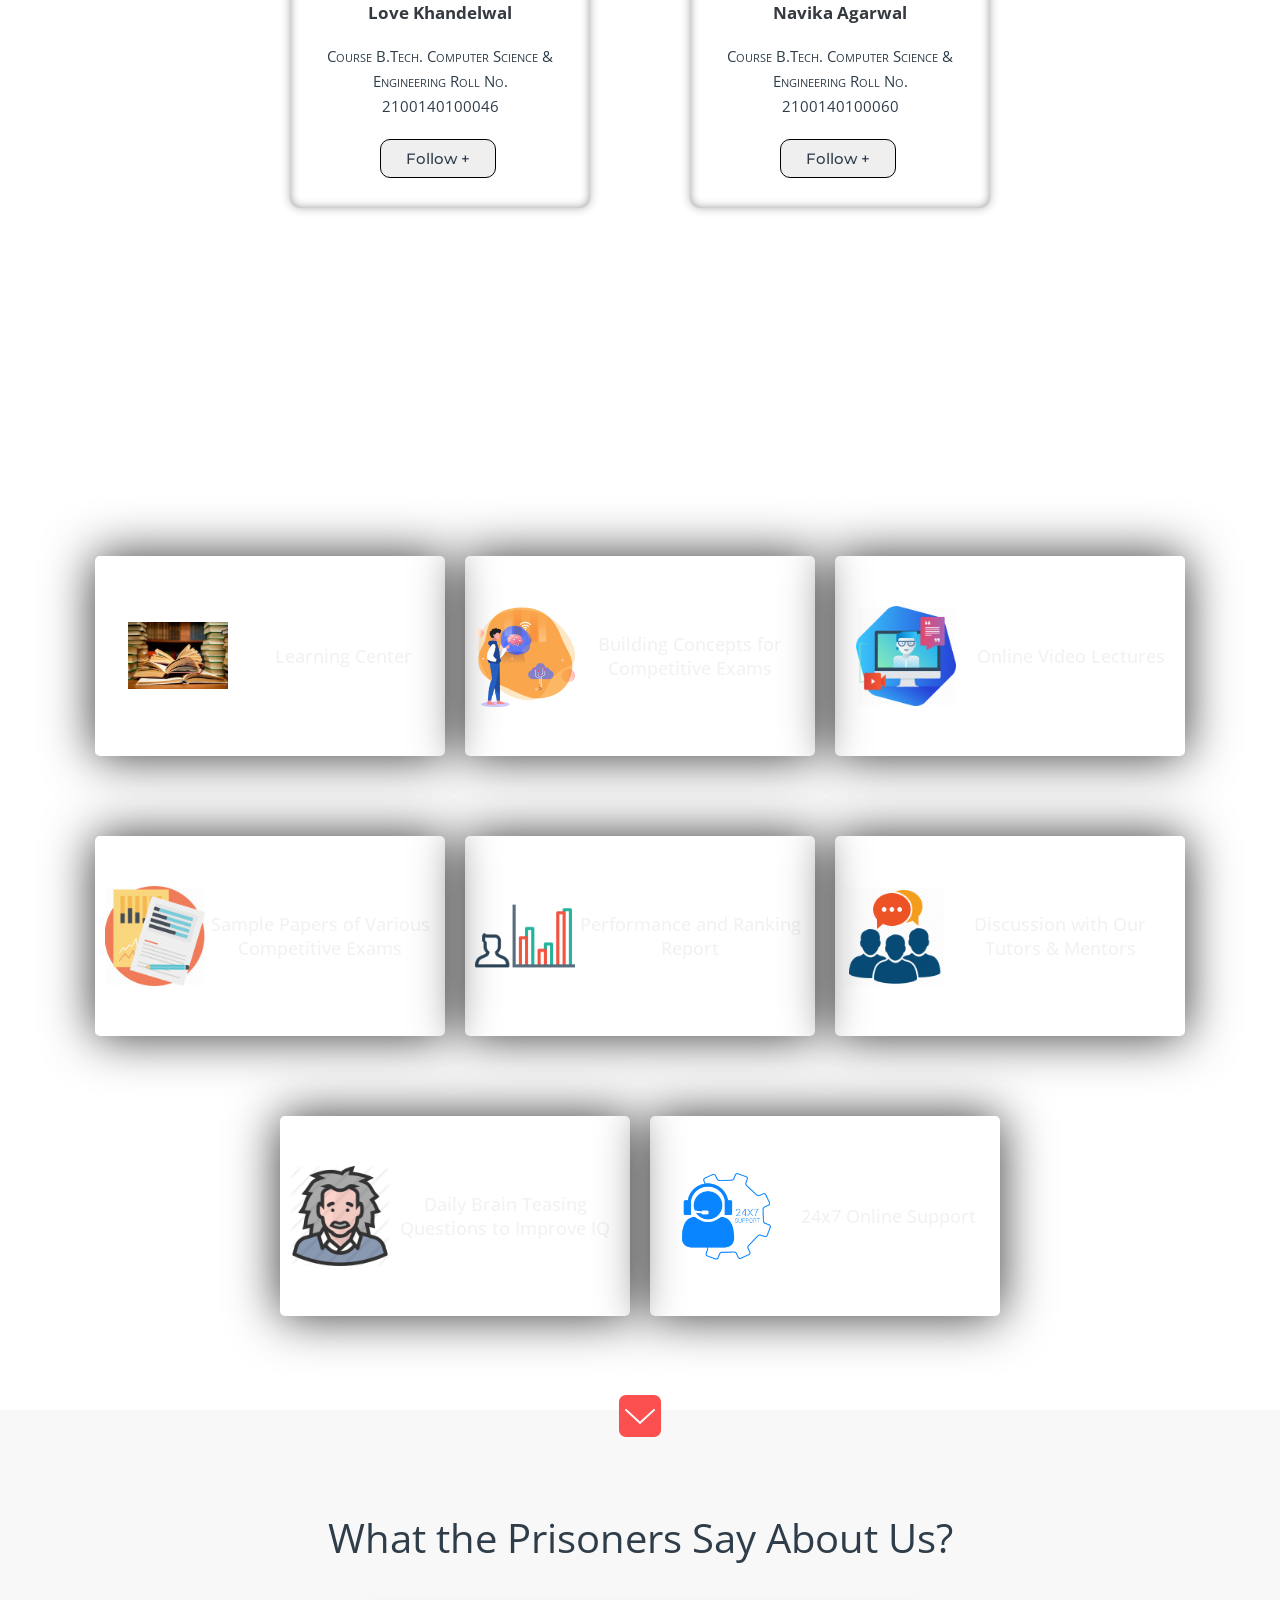
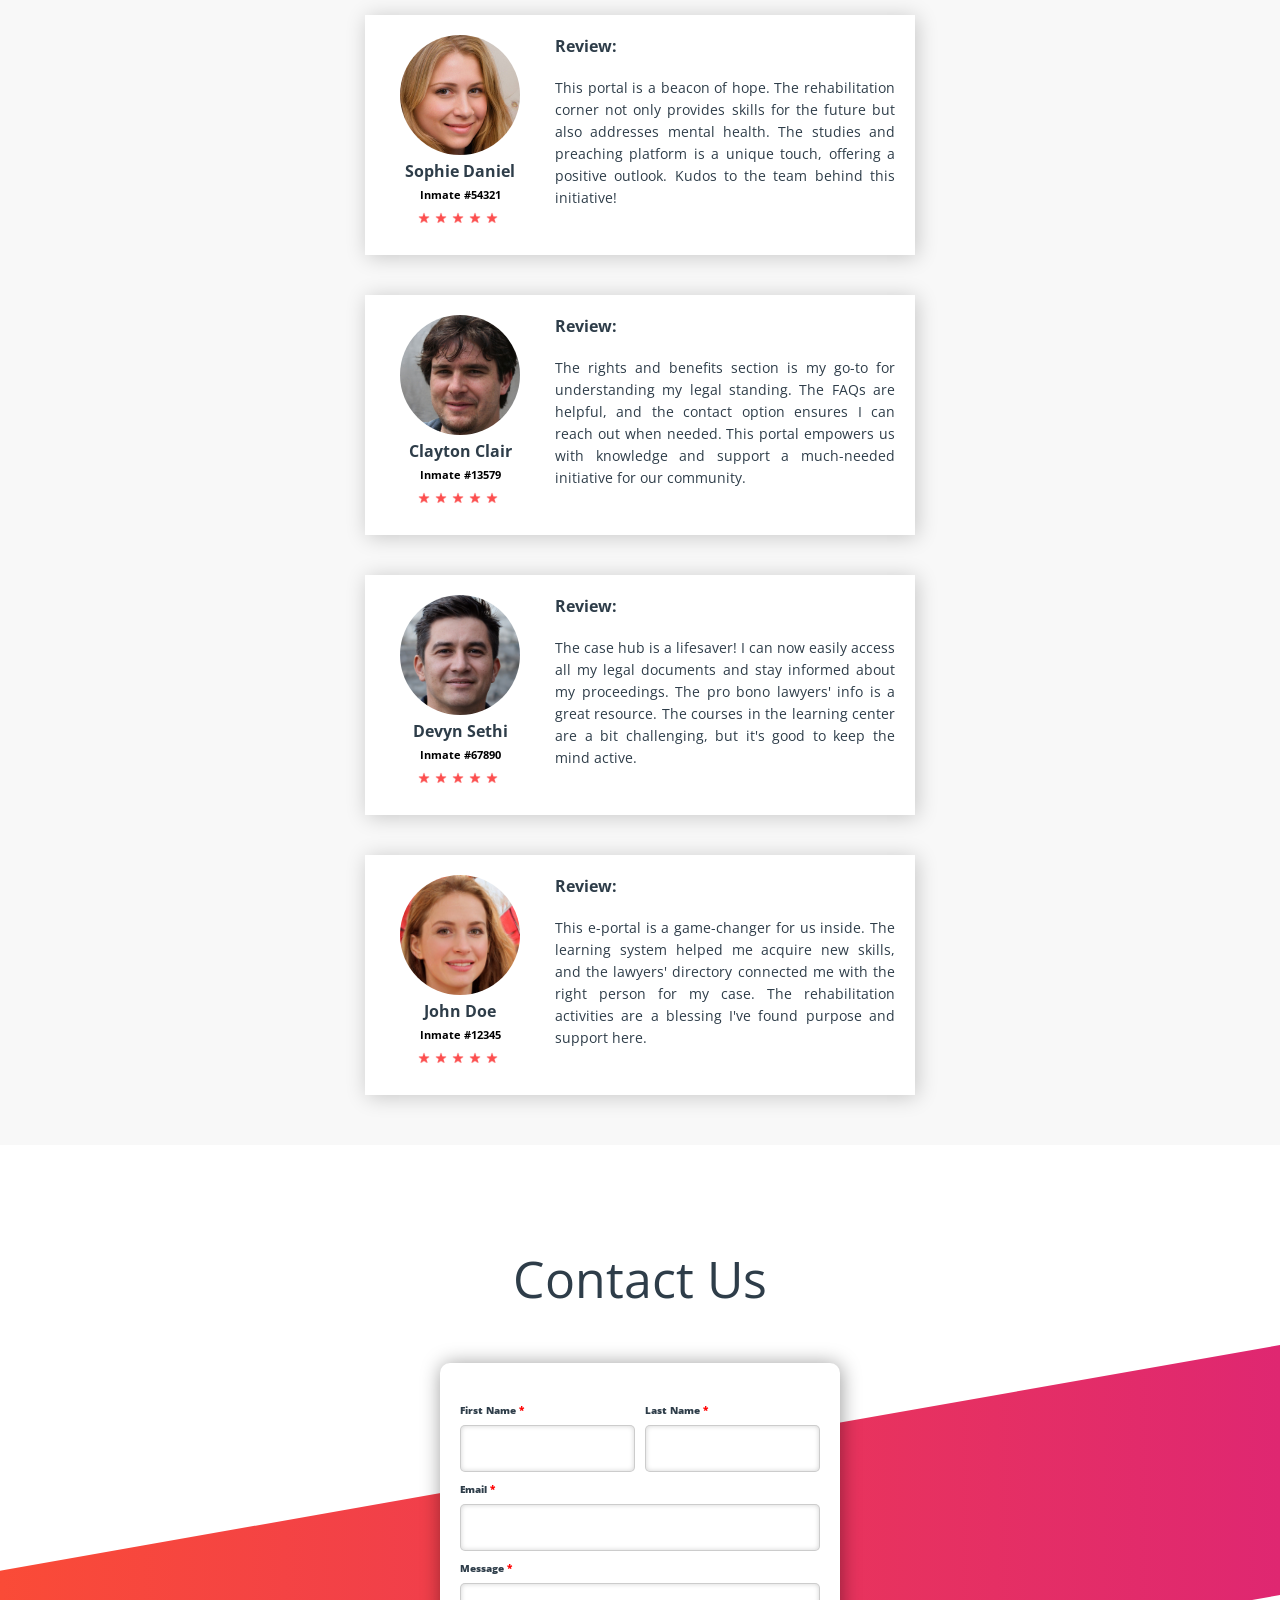
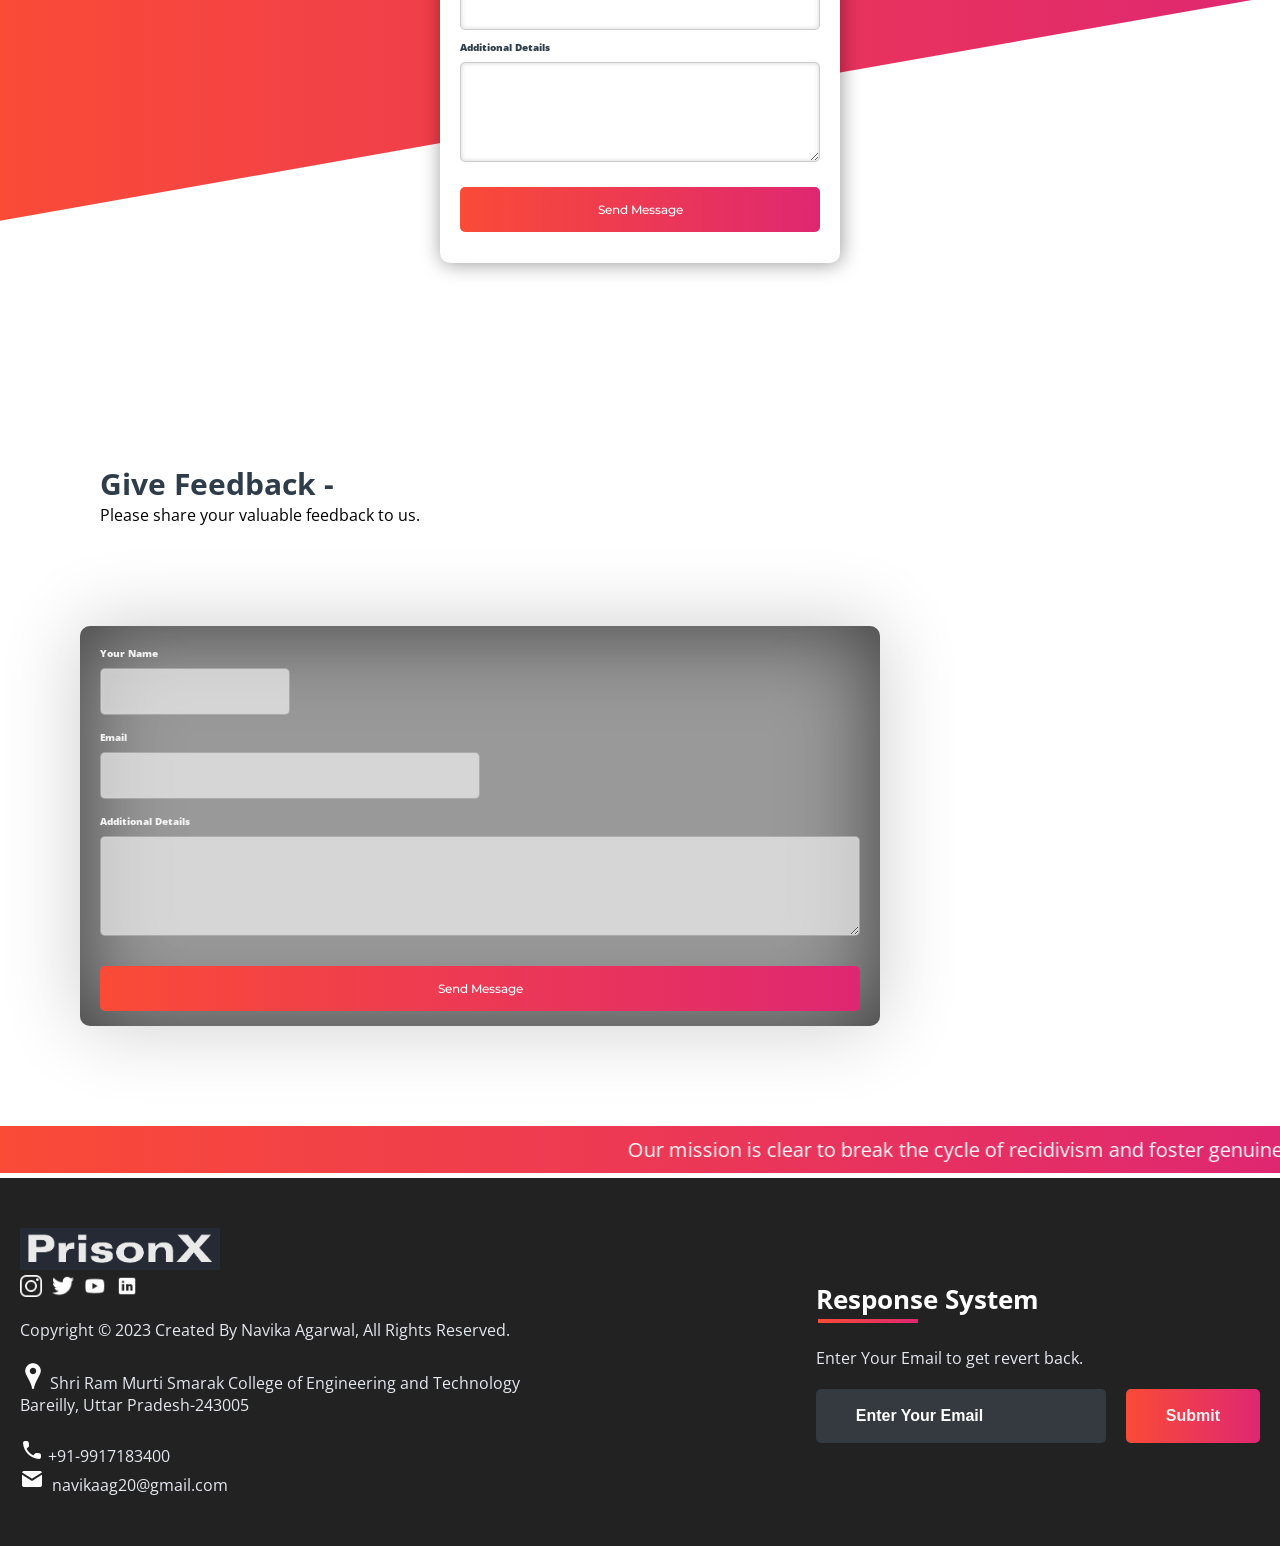
==== commit 8fb46c62: "Update index.html" ====
--- a/index.html
+++ b/index.html
@@ -86,7 +86,7 @@
 		<div class="cbox">
 		<div class="det"><a href="subjects/computer_courses.html"><img src="images/courses/computer.png">Computer Courses</a></div>
 		<div class="det"><a href="subjects/Profile"><img src="images/courses/data.png">Profile</a></div>
-		<div class="det"><a href="subjects/Rights"><img src="images/courses/algo.png">Rights and Benefits</a></div>
+		<div class="det"><a href="subjects/Rights"><img src="images/courses/rights.png">Rights and Benefits</a></div>
 		<div class="det det-last"><a href="#contactus_section"><img src="images/courses/projects.png">FAQs & Help Center</a></div>
 		</div>
 	</div>
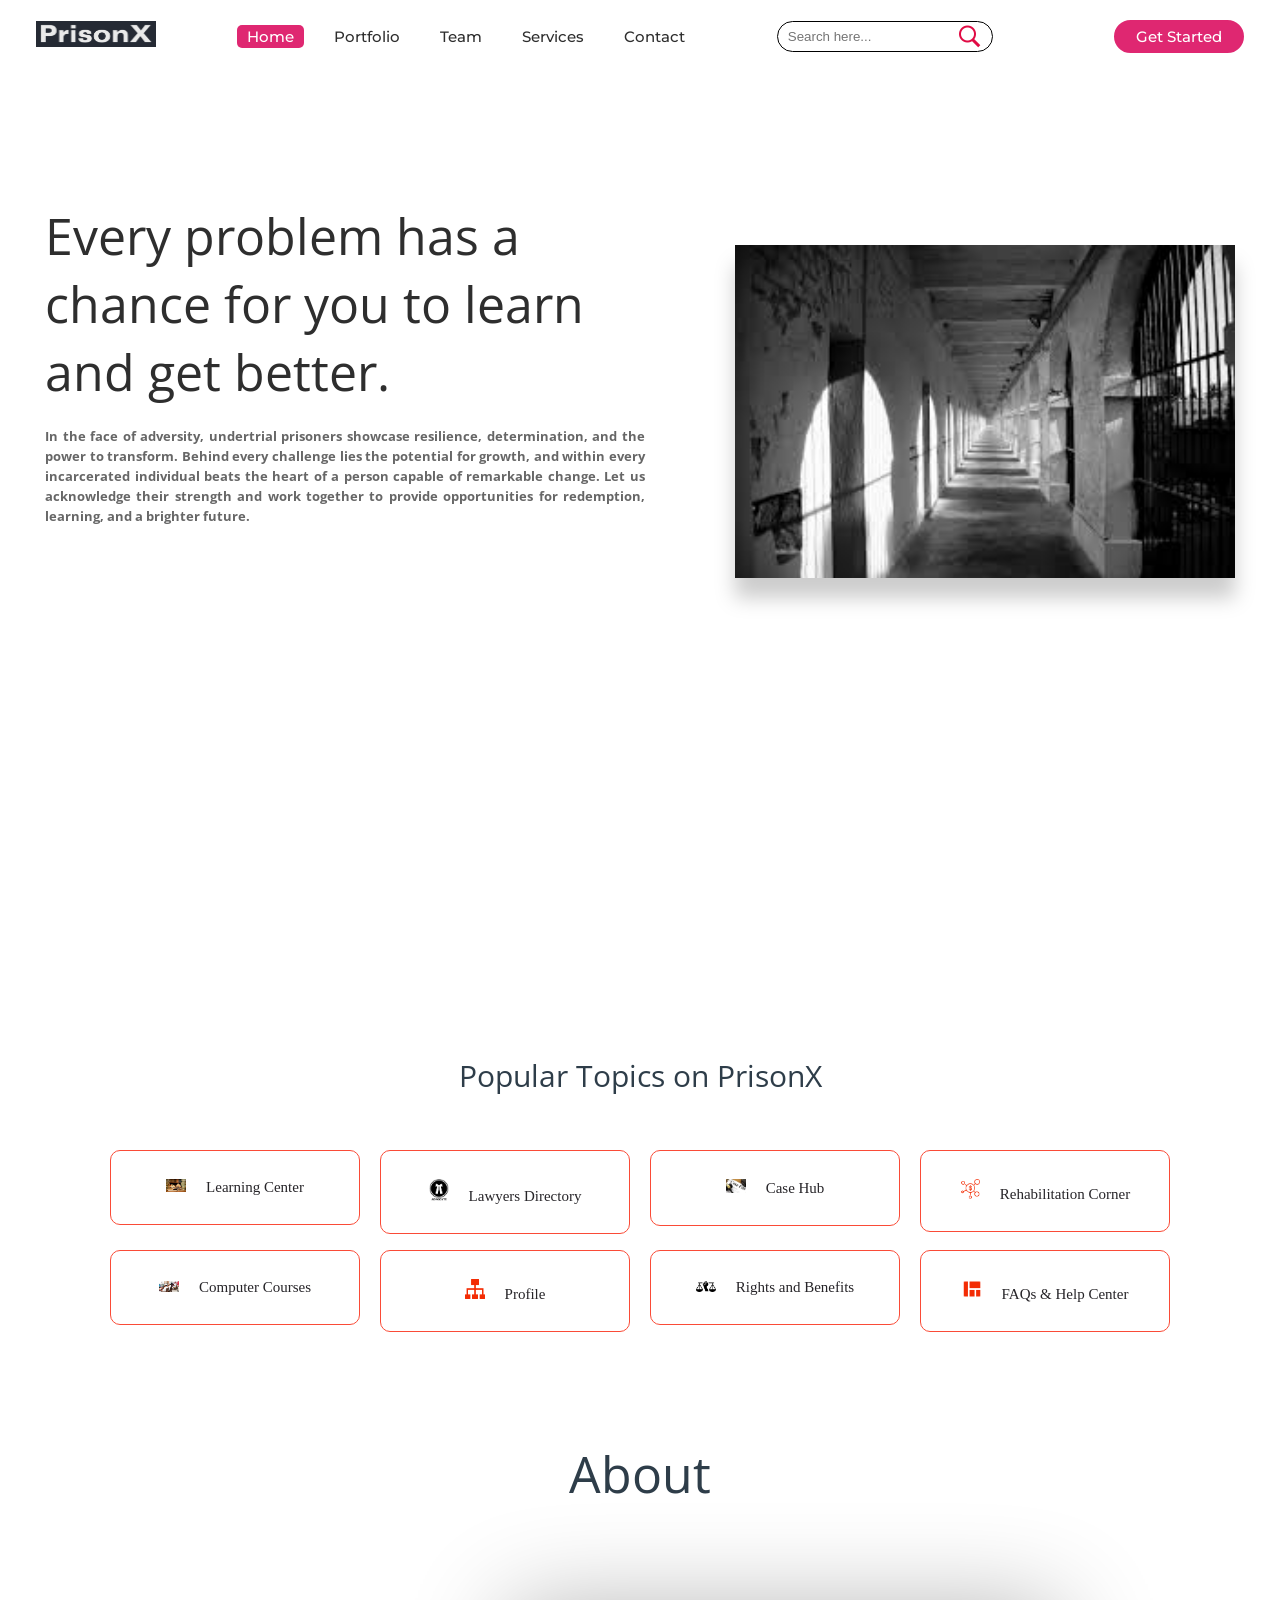
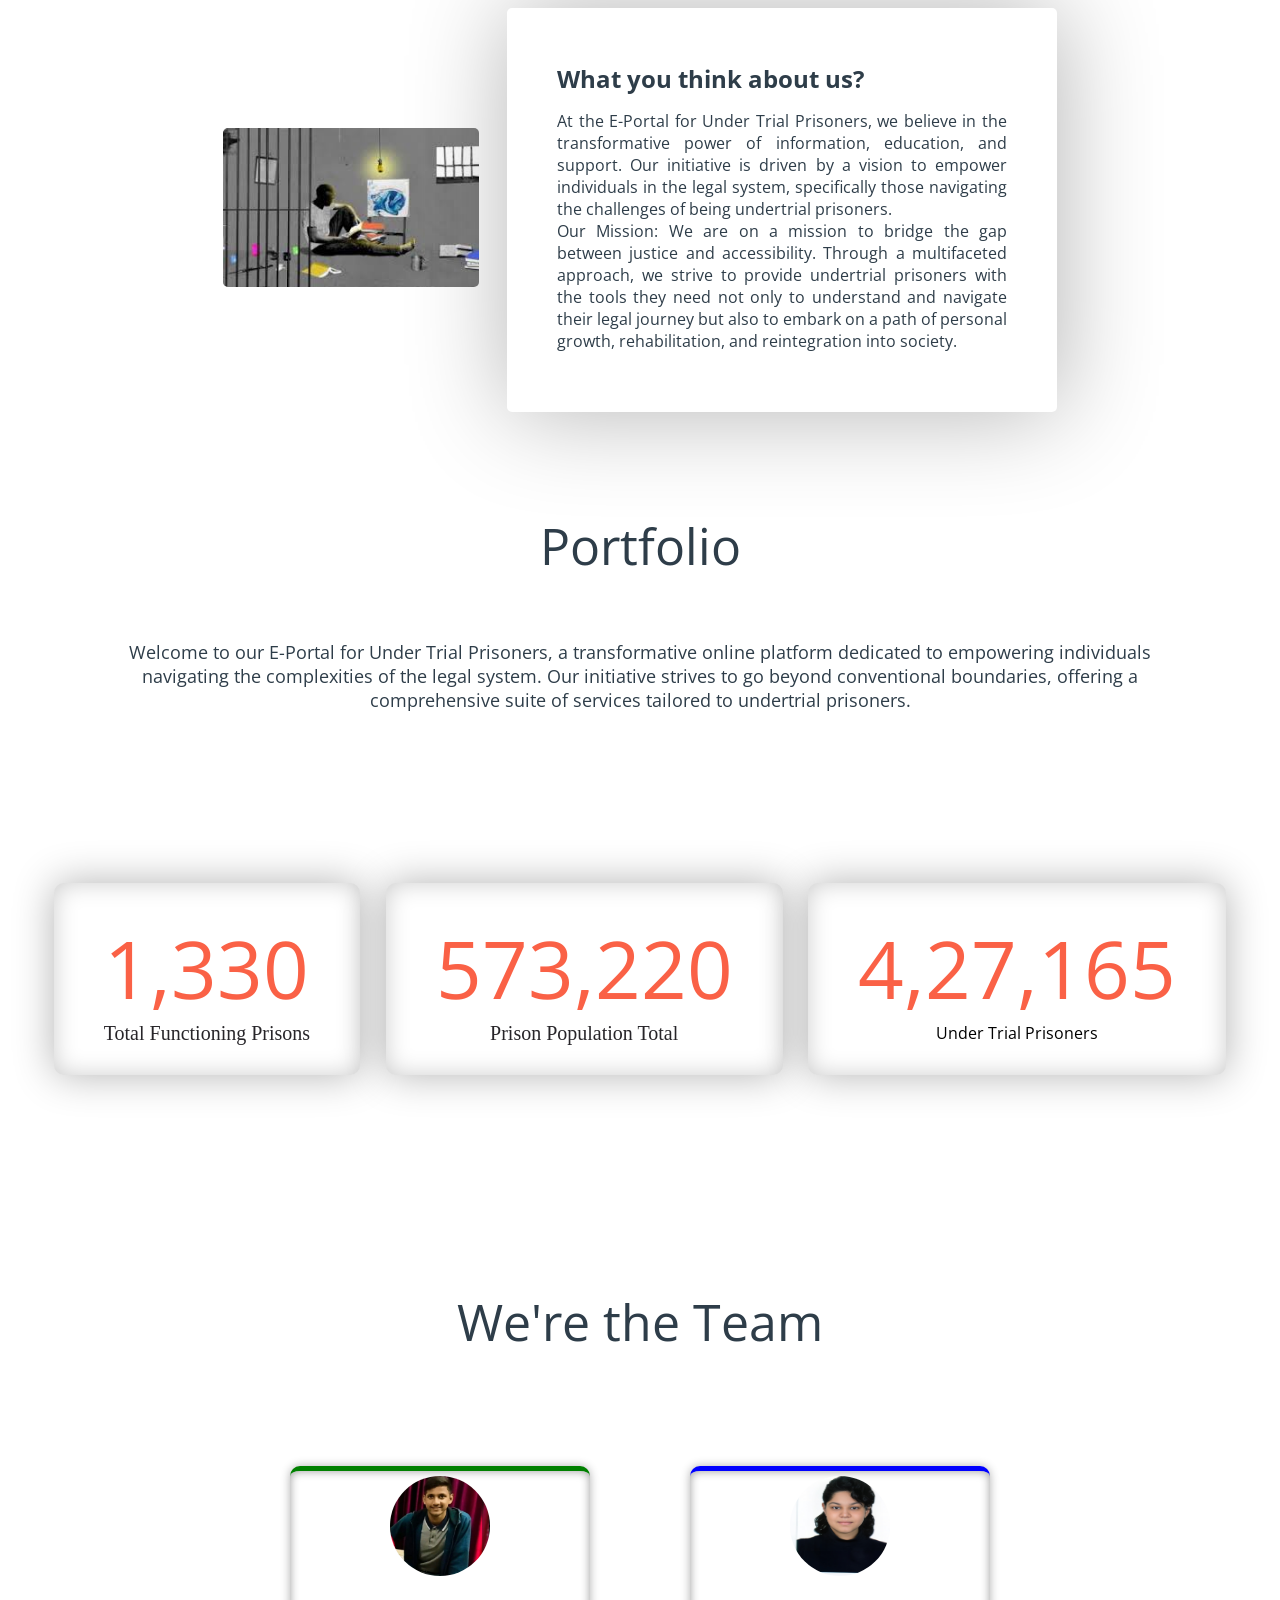
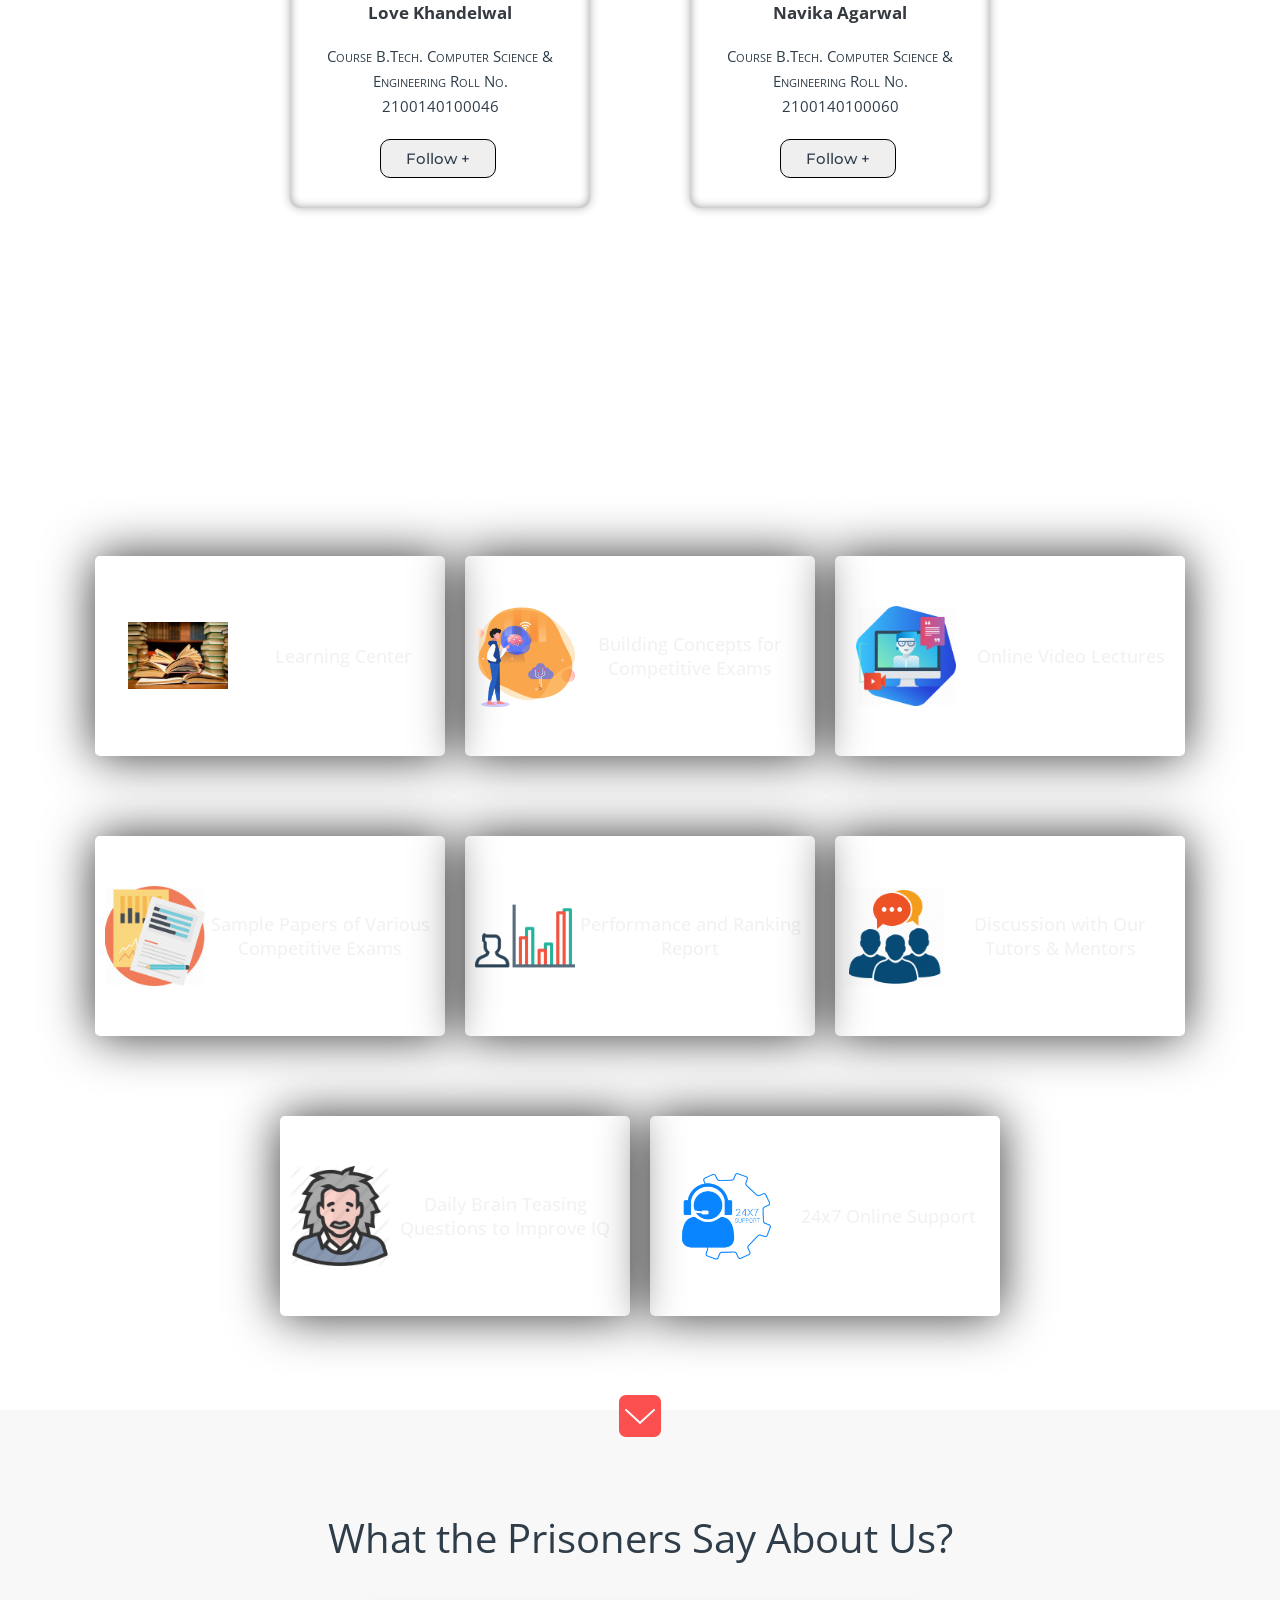
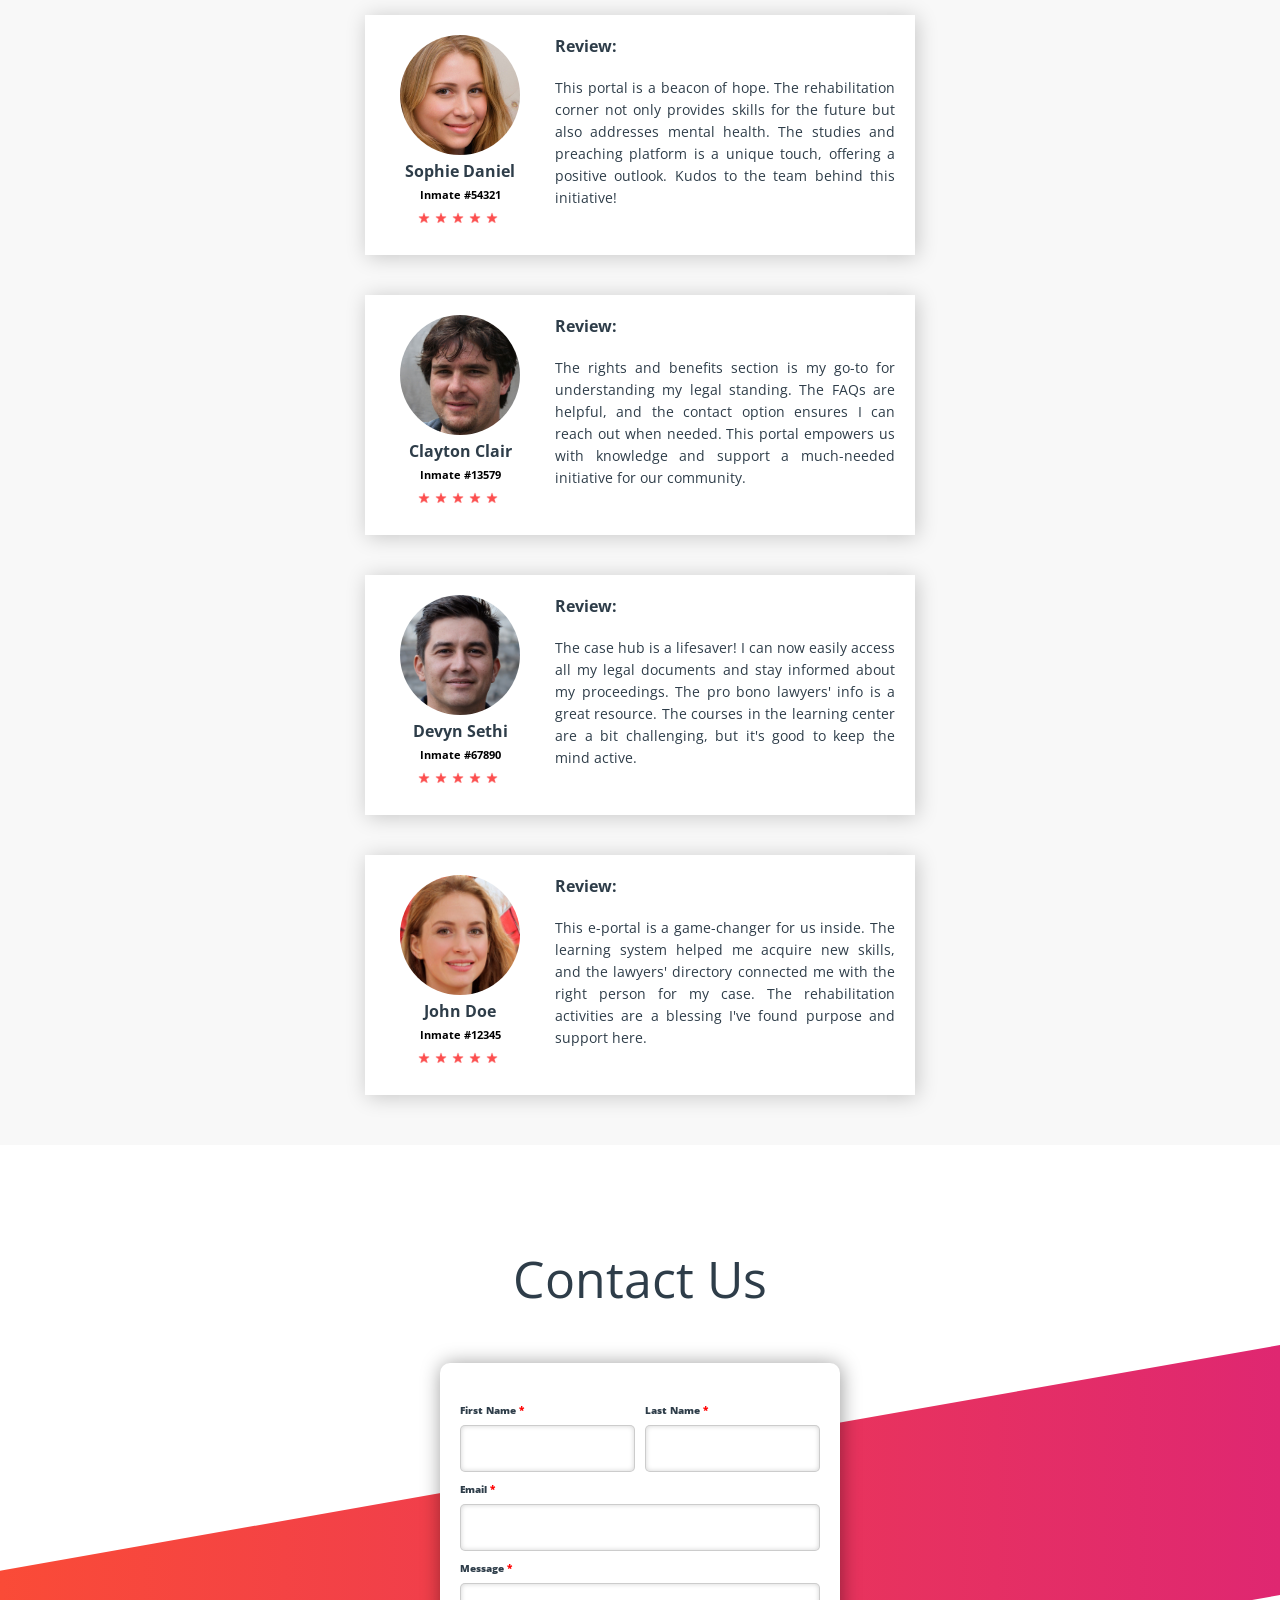
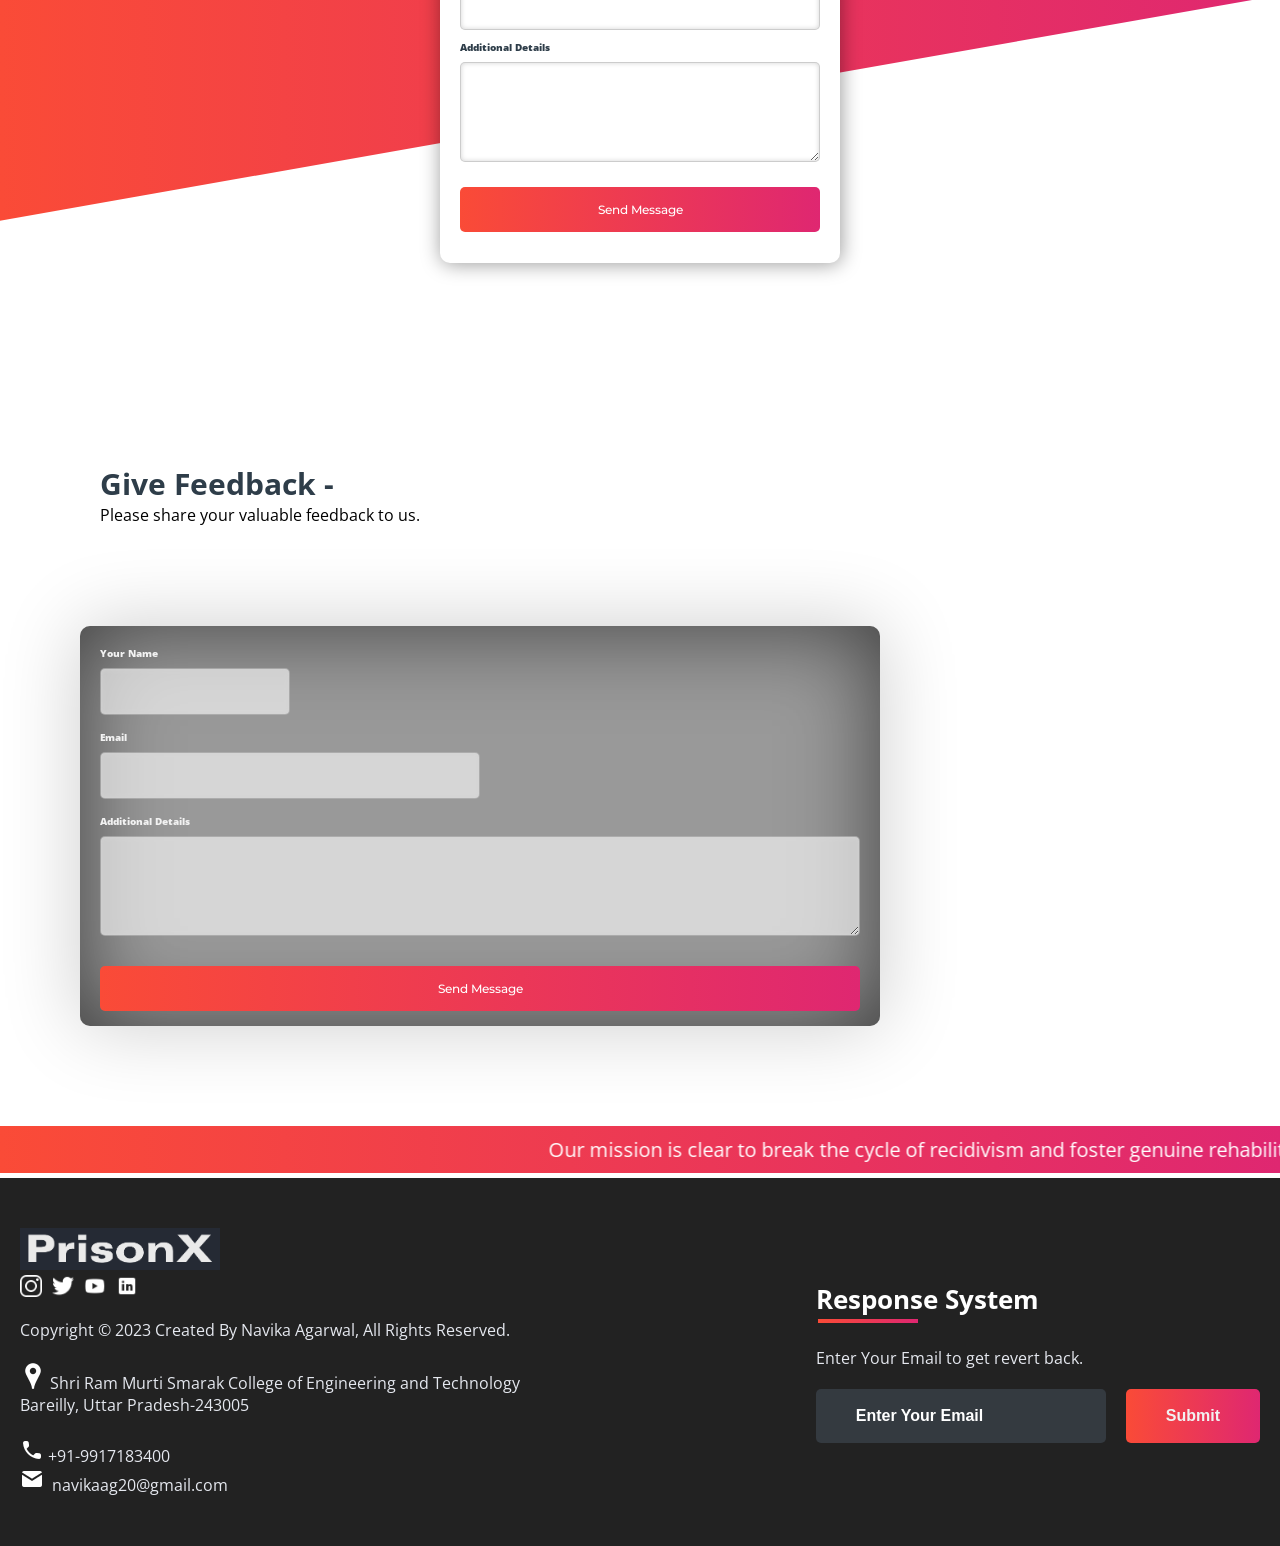
==== commit a03149bc: "Update index.html" ====
--- a/index.html
+++ b/index.html
@@ -44,8 +44,8 @@
 		</nav>
 		<div class="head-container">
 			<div class="quote">
-                        <div class="text-justify">
 				<p><Bold>Every problem has a chance for you to learn and get better.</Bold></p>
+				<div class="text-justify">
 				<h5>In the face of adversity, undertrial prisoners showcase resilience, determination, and the power to transform. Behind every challenge lies the potential for growth, and within every incarcerated individual beats the heart of a person capable of remarkable change. Let us acknowledge their strength and work together to provide opportunities for redemption, learning, and a brighter future.</h5>
                         </div>
 			</div>
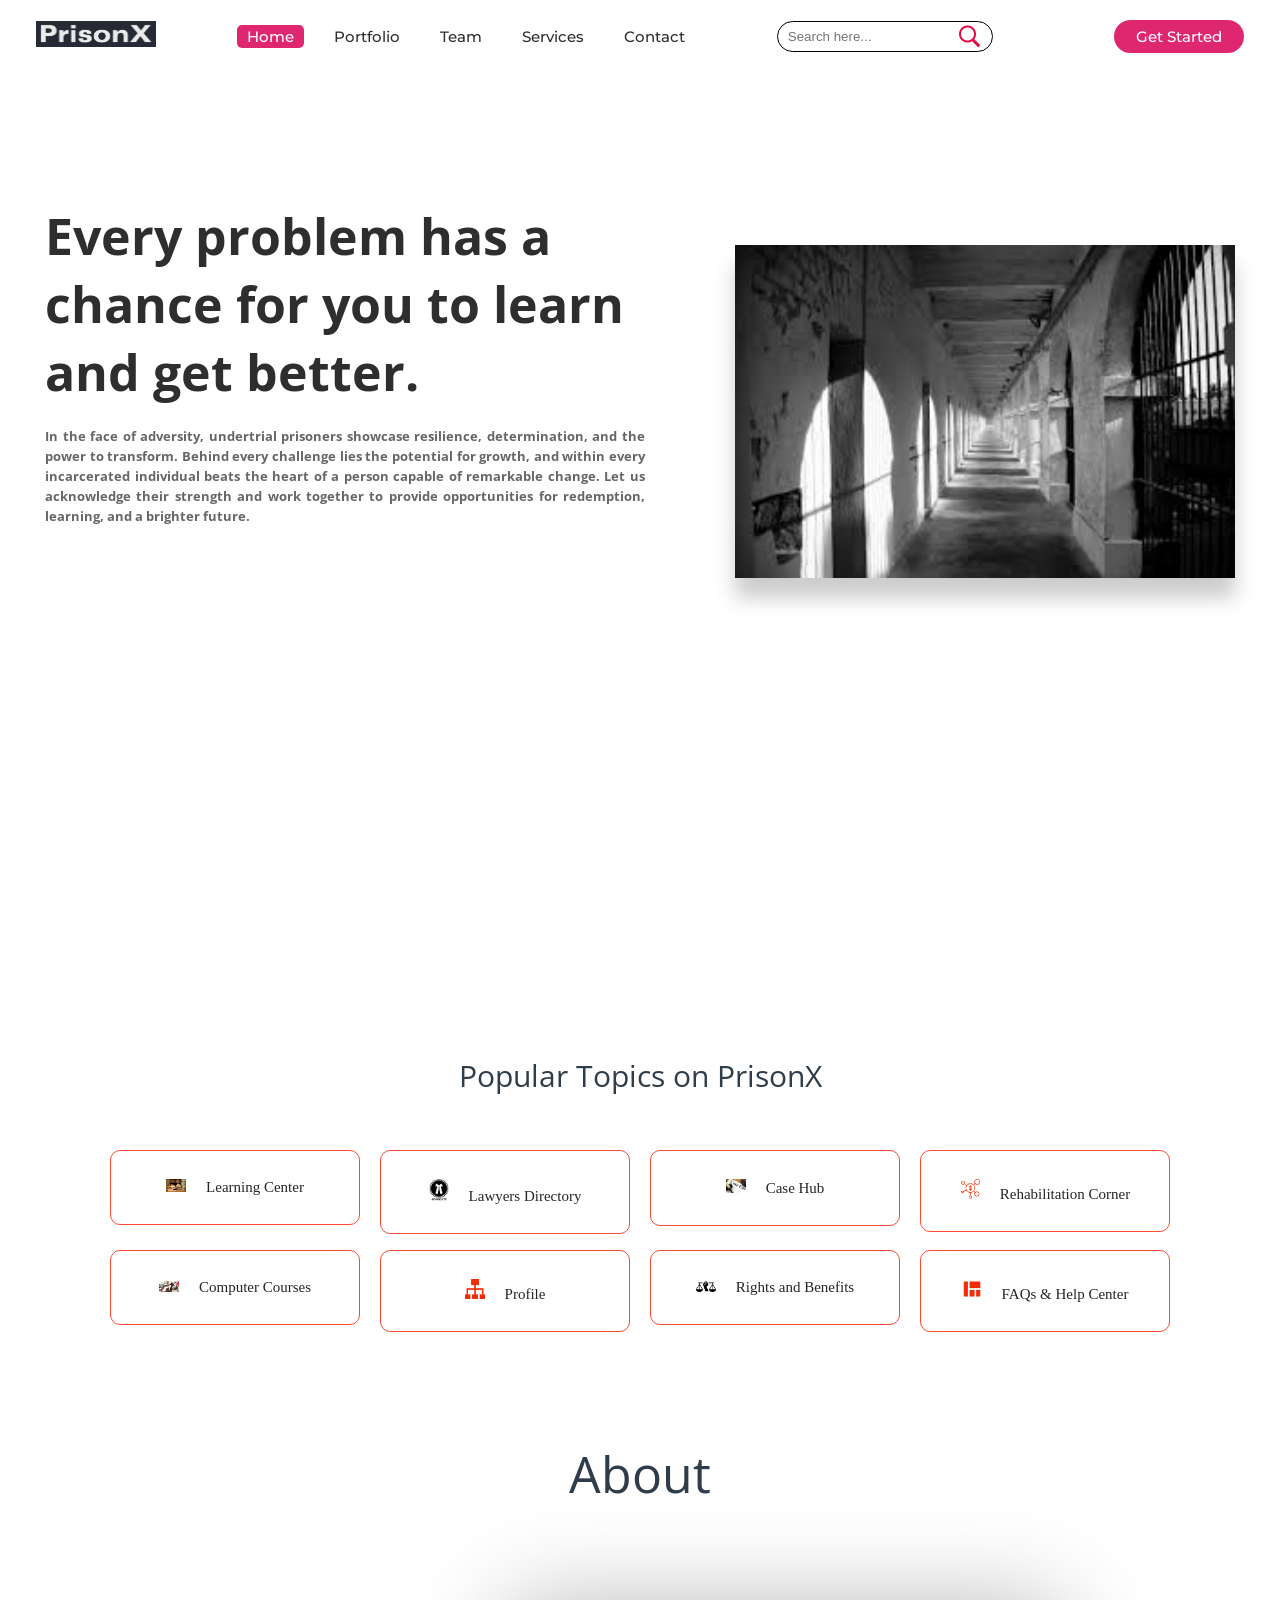
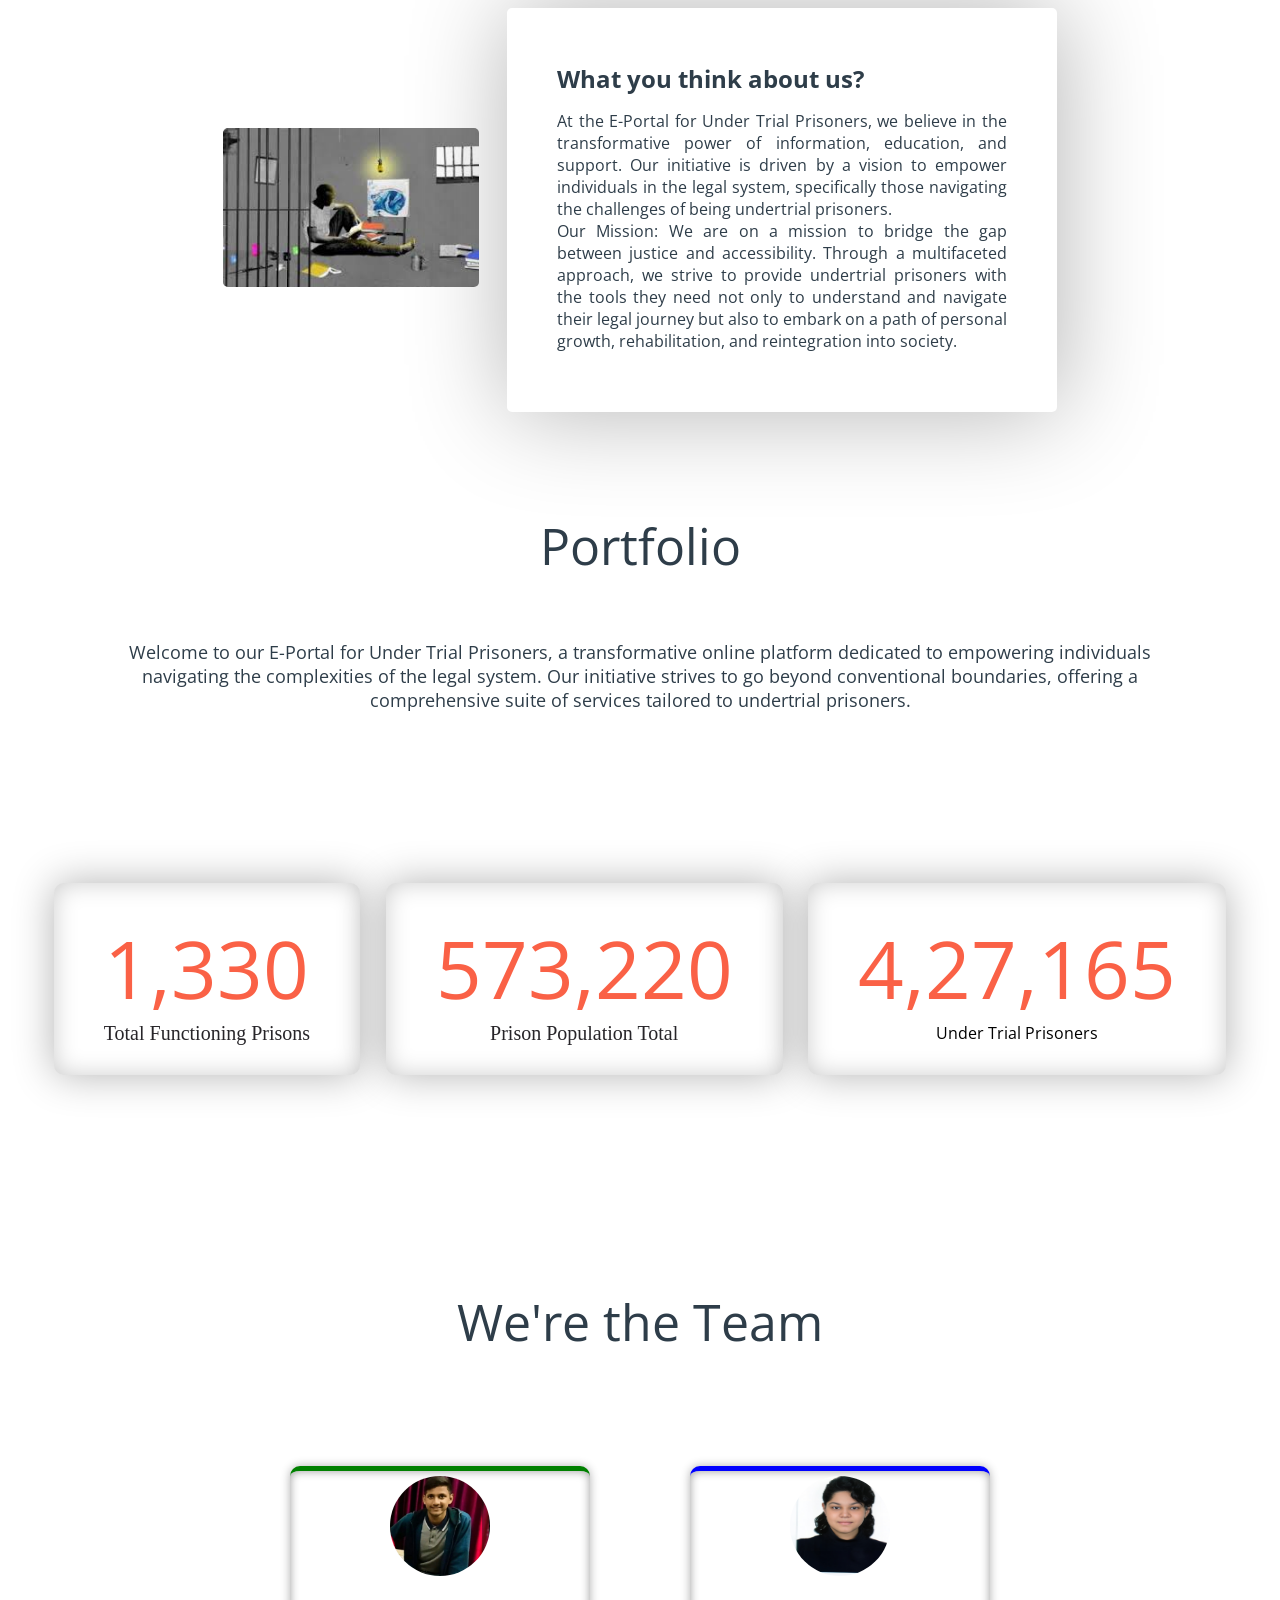
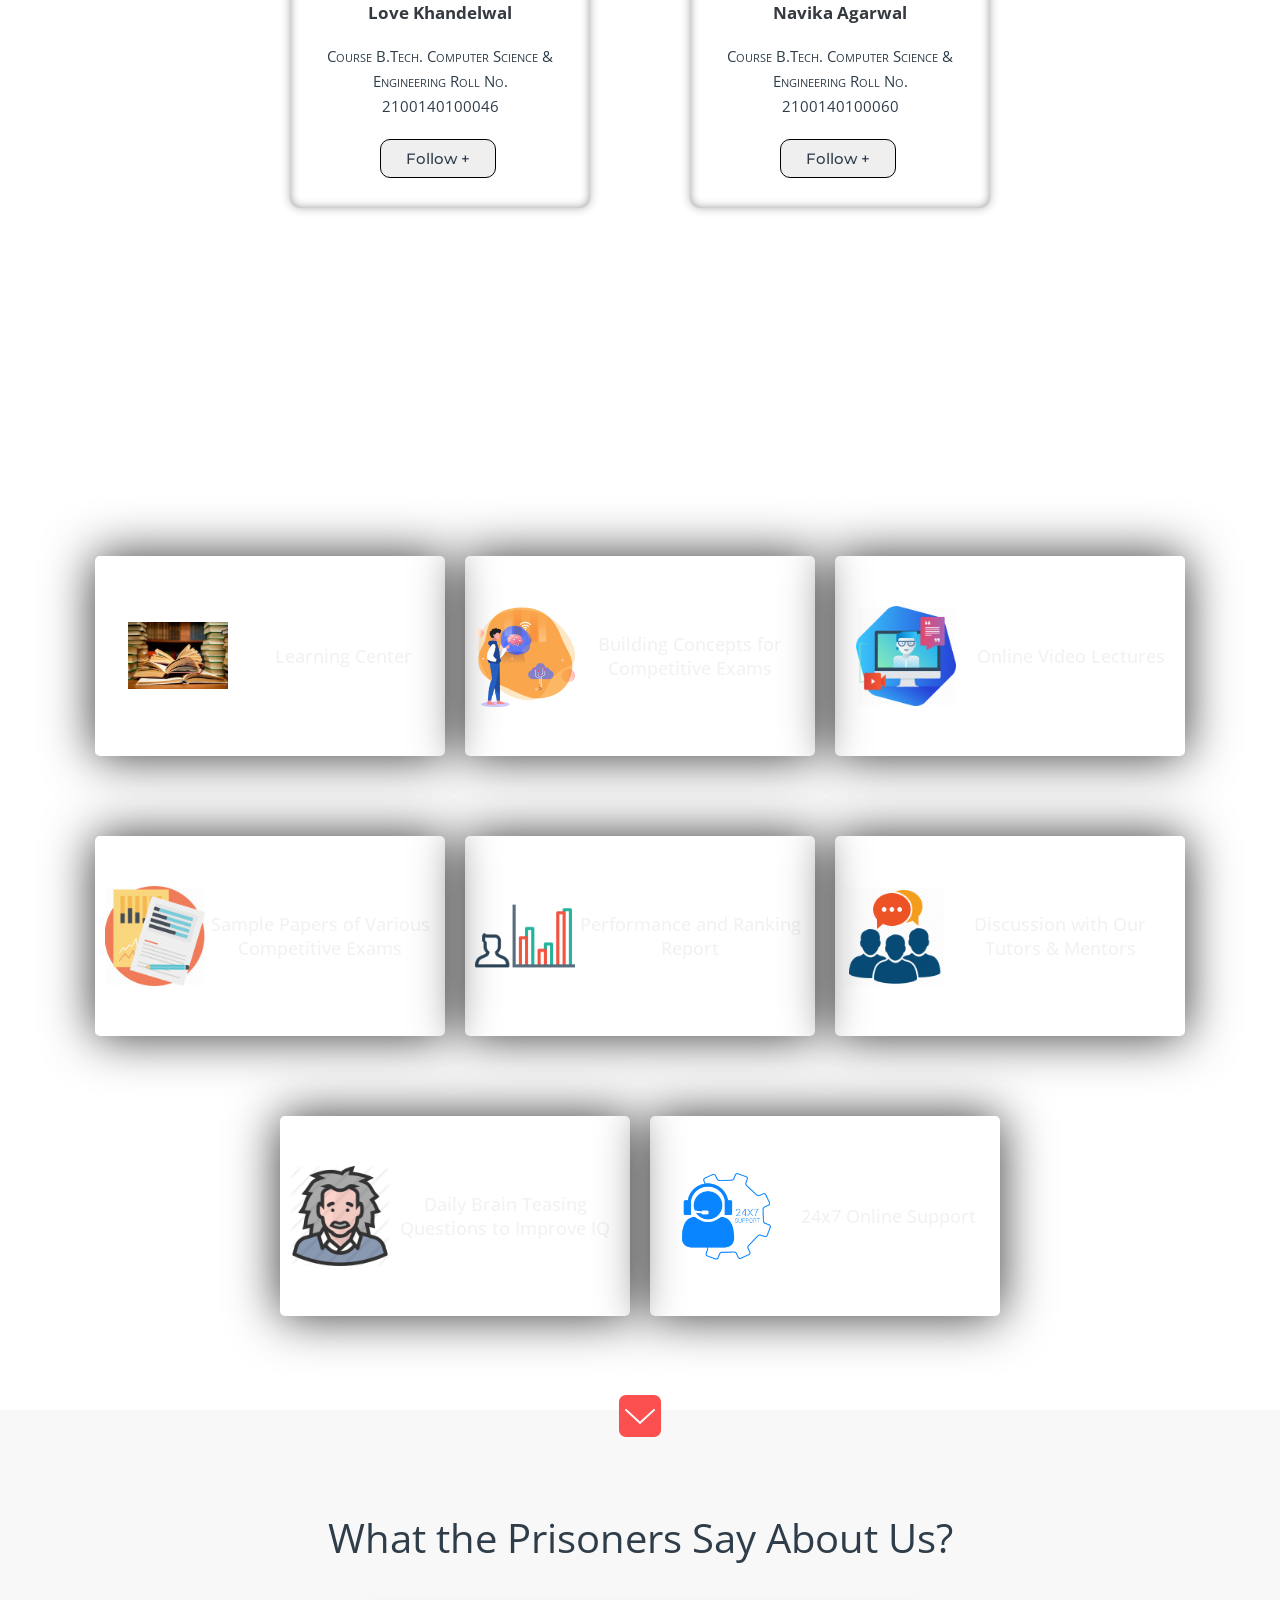
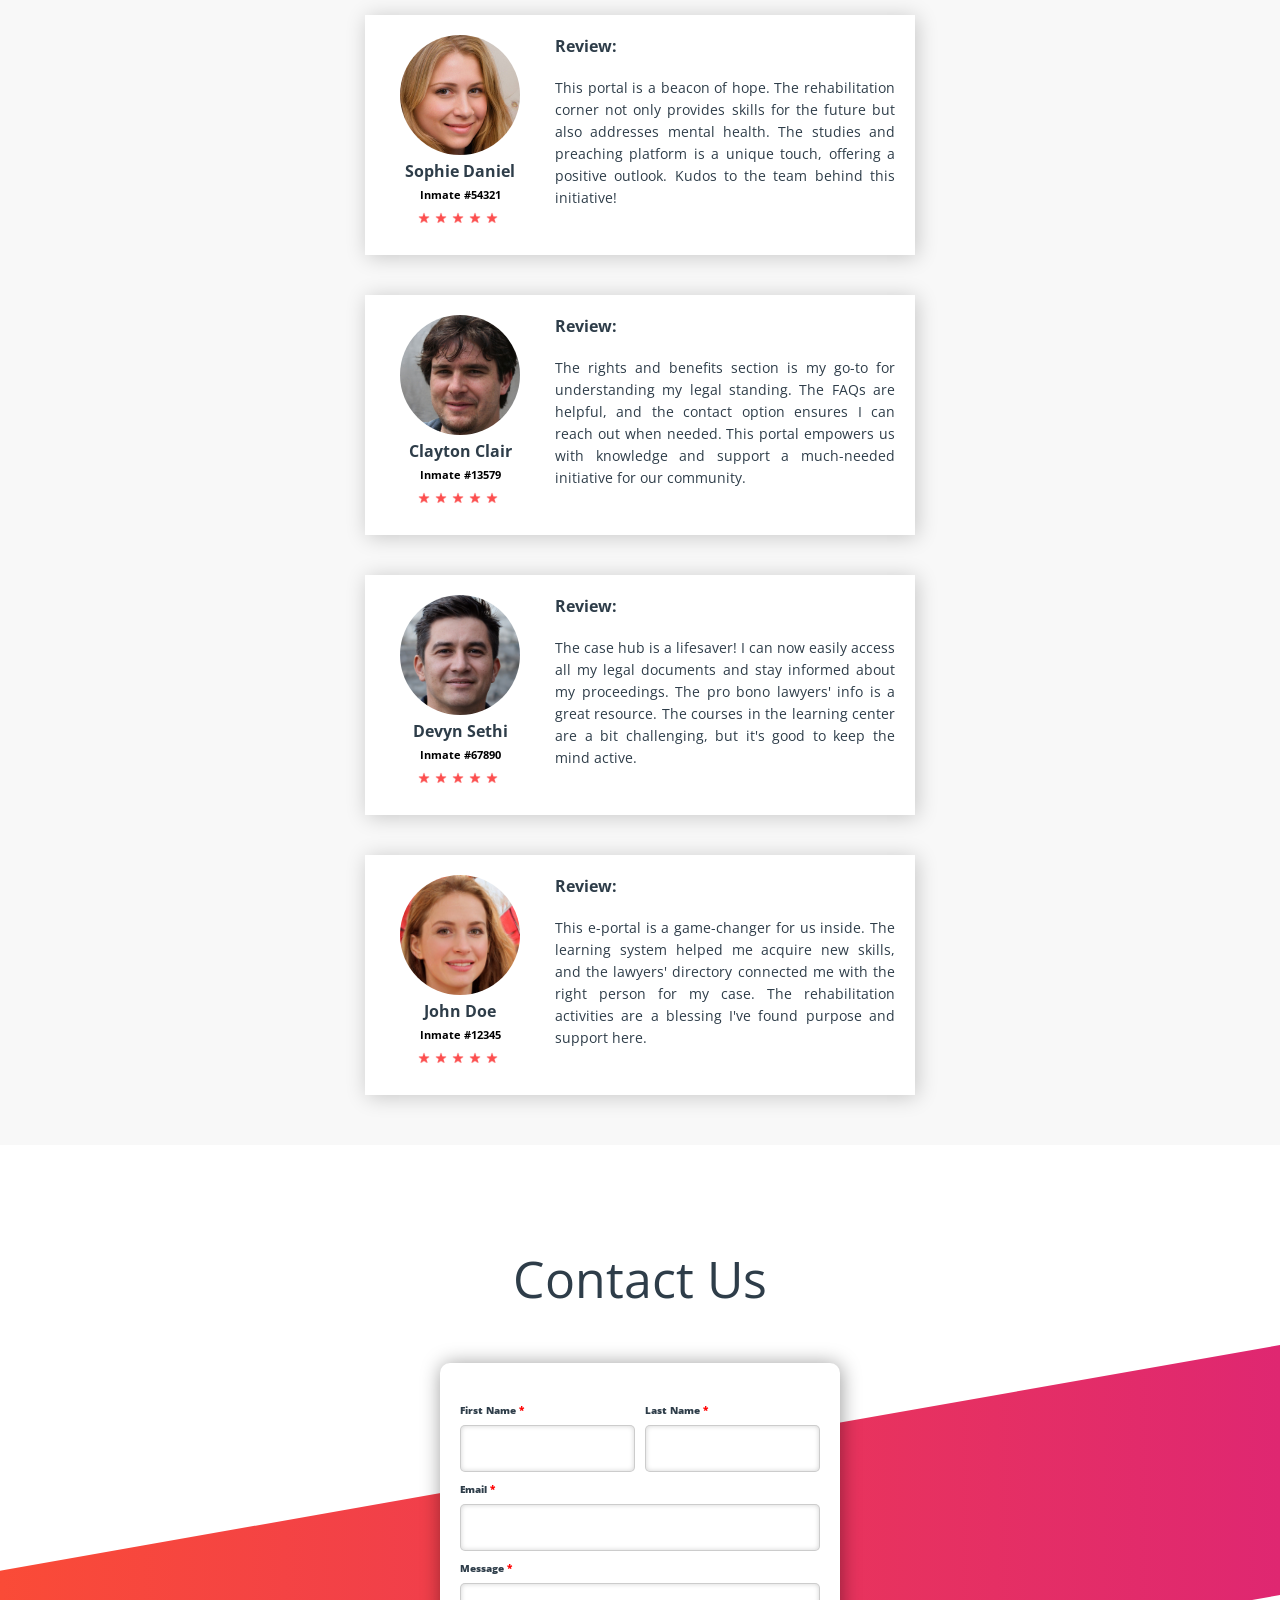
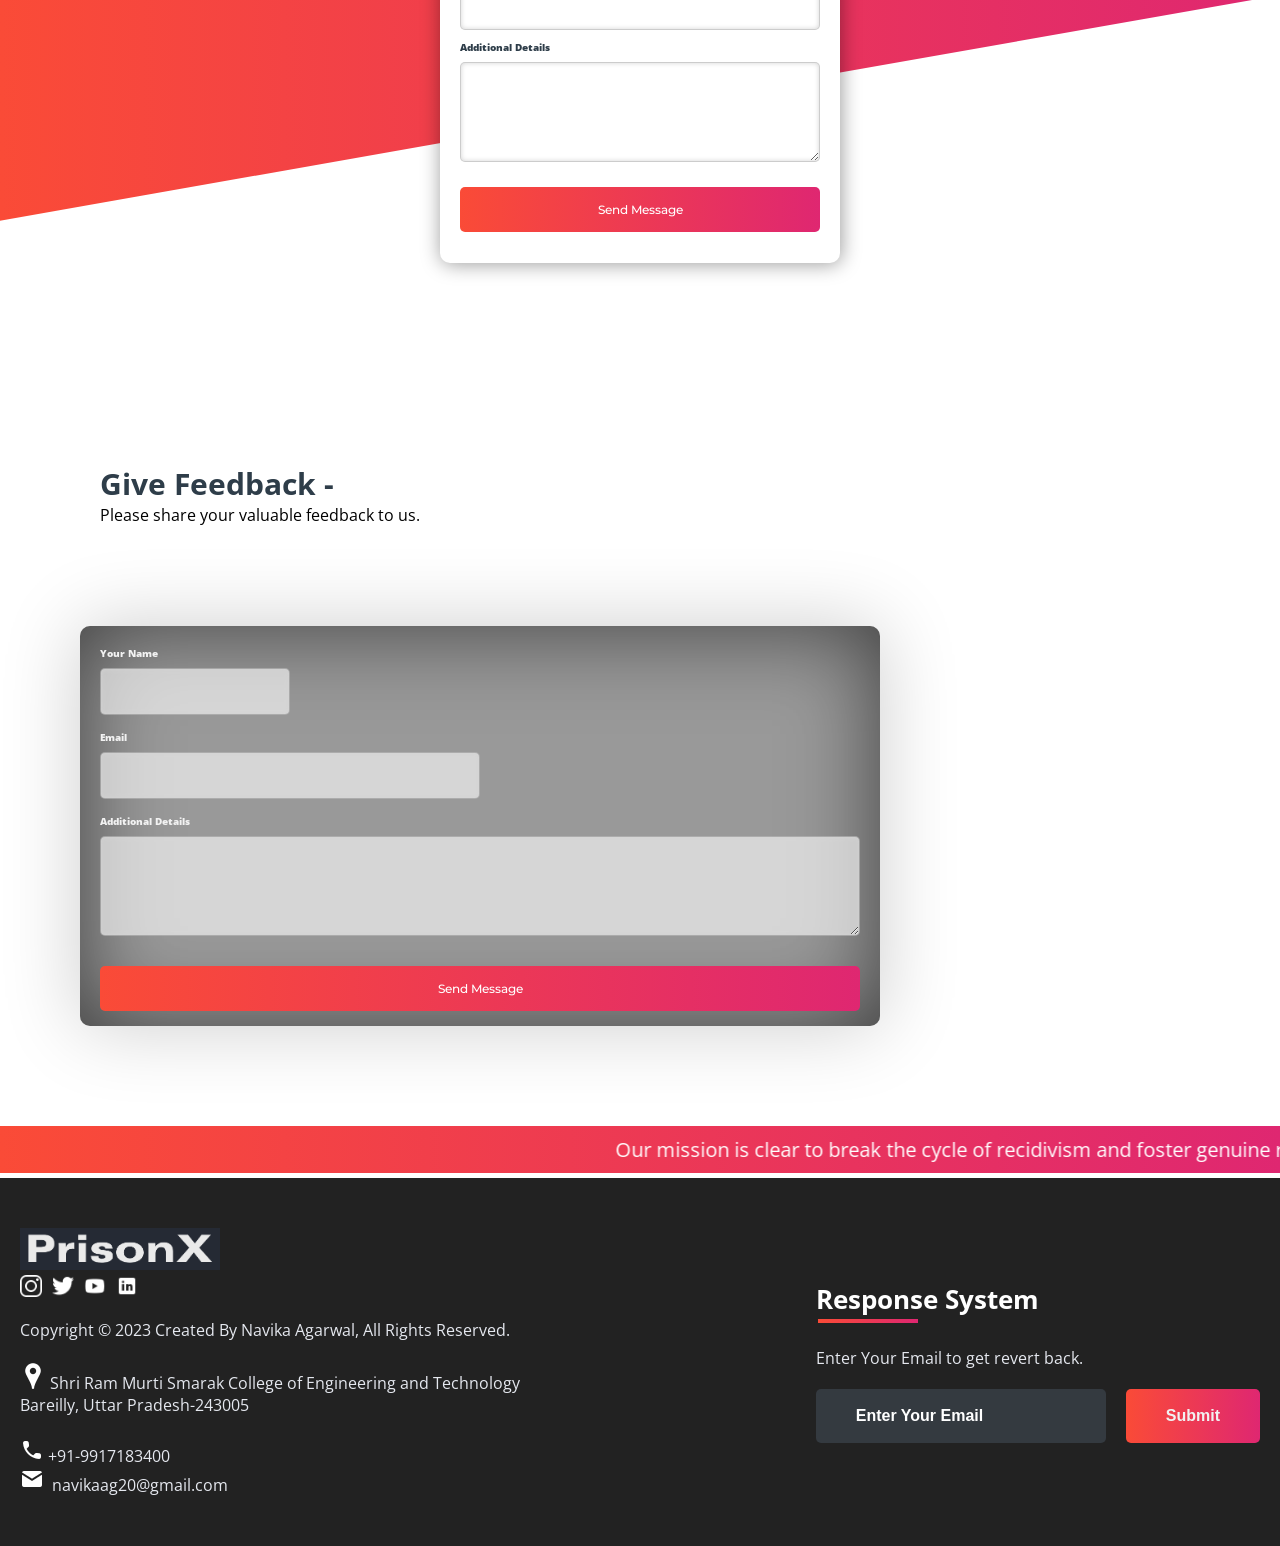
==== commit 0b712fcb: "Update index.html" ====
--- a/index.html
+++ b/index.html
@@ -1,4 +1,4 @@
-﻿<!DOCTYPE html>
+<!DOCTYPE html>
 <html>
 <style>
  .text-justify {
@@ -37,14 +37,14 @@
 				<li><a href="#services_section">Services</a></li>
 				<li><a href="#contactus_section">Contact</a></li>
 			</ul>
-					<div class="srch"><input type="text" class="search" placeholder="Search here..."><img src="images/icon/search.png" alt="search" onclick=slide()></div>
+			<div class="srch"><input type="text" class="search" placeholder="Search here..."><img src="images/icon/search.png" alt="search" onclick=slide()></div>
 			<a class="get-started" href="login.html">Get Started</a>
 			<img src="images/icon/menu.png" class="menu" onclick="sideMenu(0)" alt="menu">
-<script>!function(e,t,a){var c=e.head||e.getElementsByTagName("head")[0],n=e.createElement("script");n.async=!0,n.defer=!0, n.type="text/javascript",n.src=t+"/static/js/widget.js?config="+JSON.stringify(a),c.appendChild(n)}(document,"https://app.engati.com",{bot_key:"11cc4c18358848fb",welcome_msg:true,branding_key:"default",server:"https://app.engati.com",e:"p" });</script>
+			<script>!function(e,t,a){var c=e.head||e.getElementsByTagName("head")[0],n=e.createElement("script");n.async=!0,n.defer=!0, n.type="text/javascript",n.src=t+"/static/js/widget.js?config="+JSON.stringify(a),c.appendChild(n)}(document,"https://app.engati.com",{bot_key:"11cc4c18358848fb",welcome_msg:true,branding_key:"default",server:"https://app.engati.com",e:"p" });</script>
 		</nav>
 		<div class="head-container">
 			<div class="quote">
-				<p><Bold>Every problem has a chance for you to learn and get better.</Bold></p>
+				<p><b>Every problem has a chance for you to learn and get better.</b></p>
 				<div class="text-justify">
 				<h5>In the face of adversity, undertrial prisoners showcase resilience, determination, and the power to transform. Behind every challenge lies the potential for growth, and within every incarcerated individual beats the heart of a person capable of remarkable change. Let us acknowledge their strength and work together to provide opportunities for redemption, learning, and a brighter future.</h5>
                         </div>
@@ -57,7 +57,7 @@
 			<div class="close" onclick="sideMenu(1)"><img src="images/icon/close.png" alt=""></div>
 			<div class="user">
 				<img src="images/creator/navika.jpeg" alt="Username">
-				<p>Navika Agarwal/p>
+				<p>Navika Agarwal</p>
 			</div>
 			<ul>
 				<li><a href="#about_section">About</a></li>
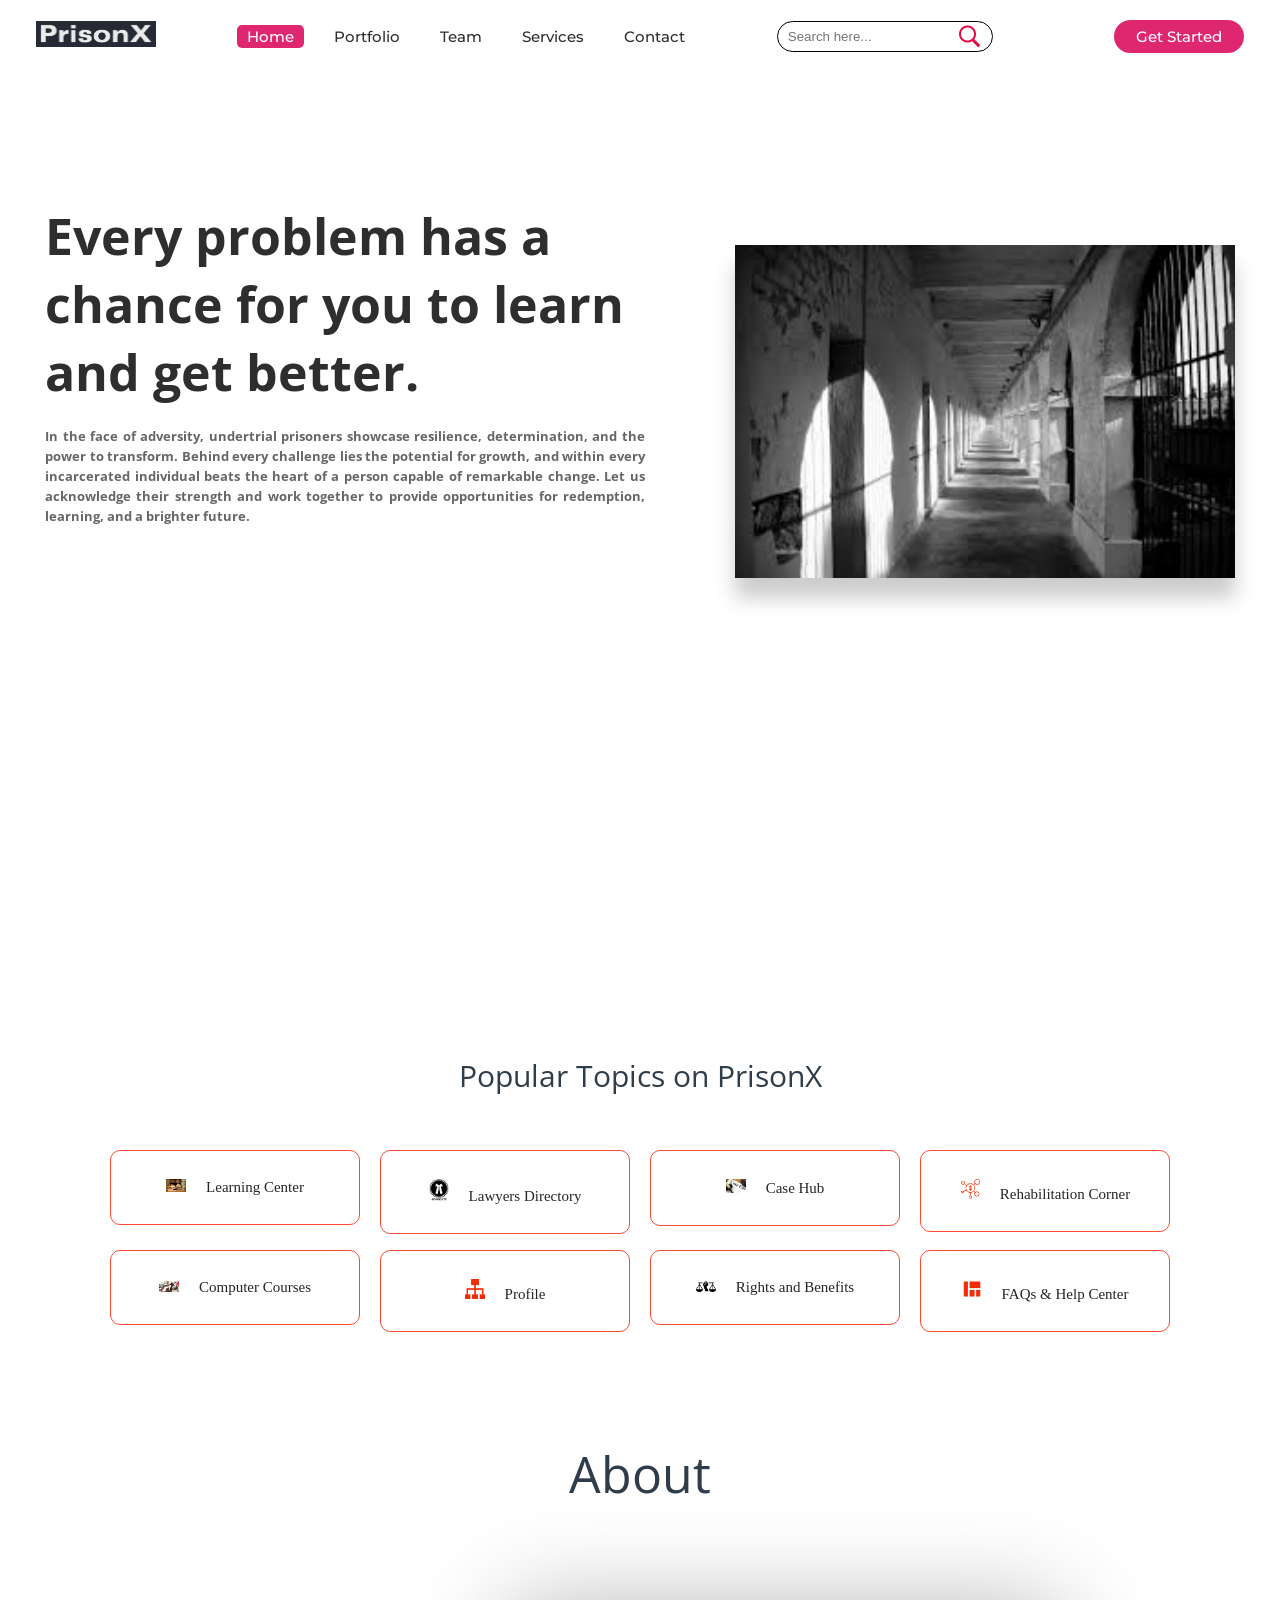
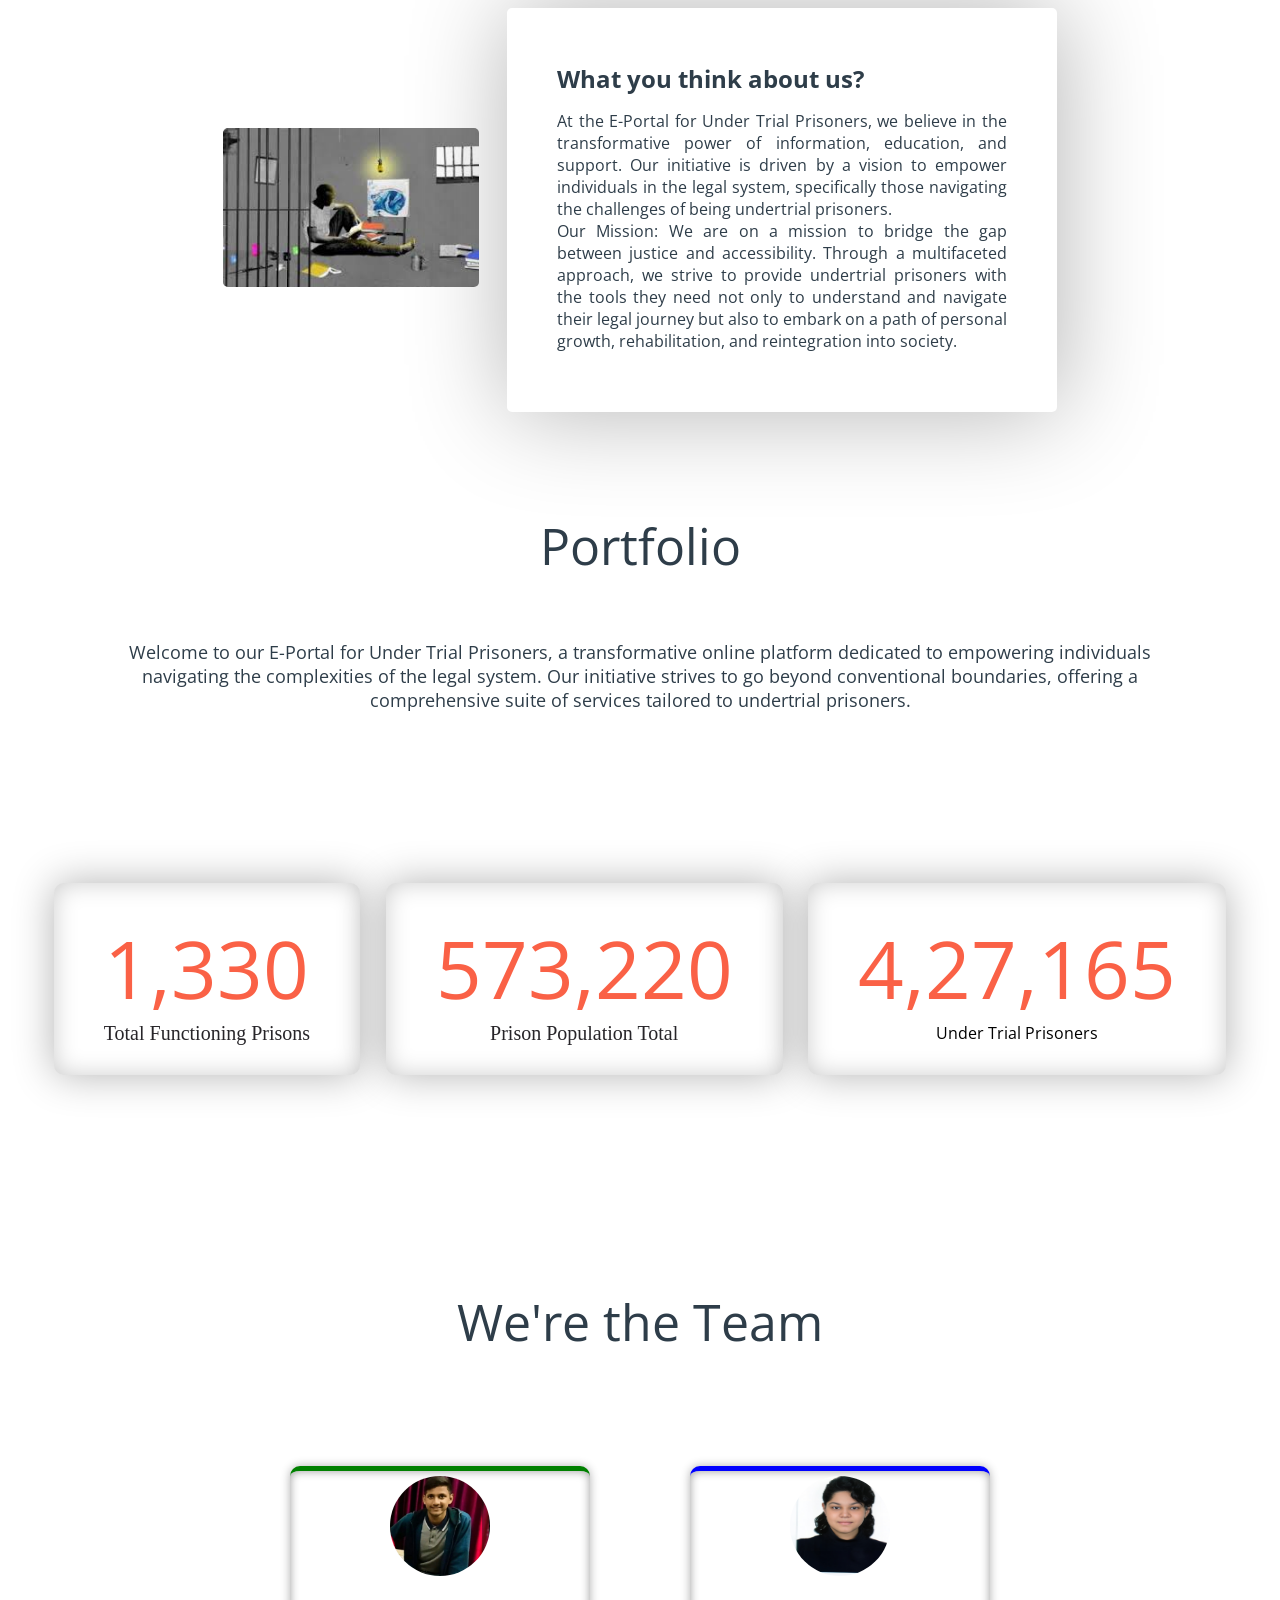
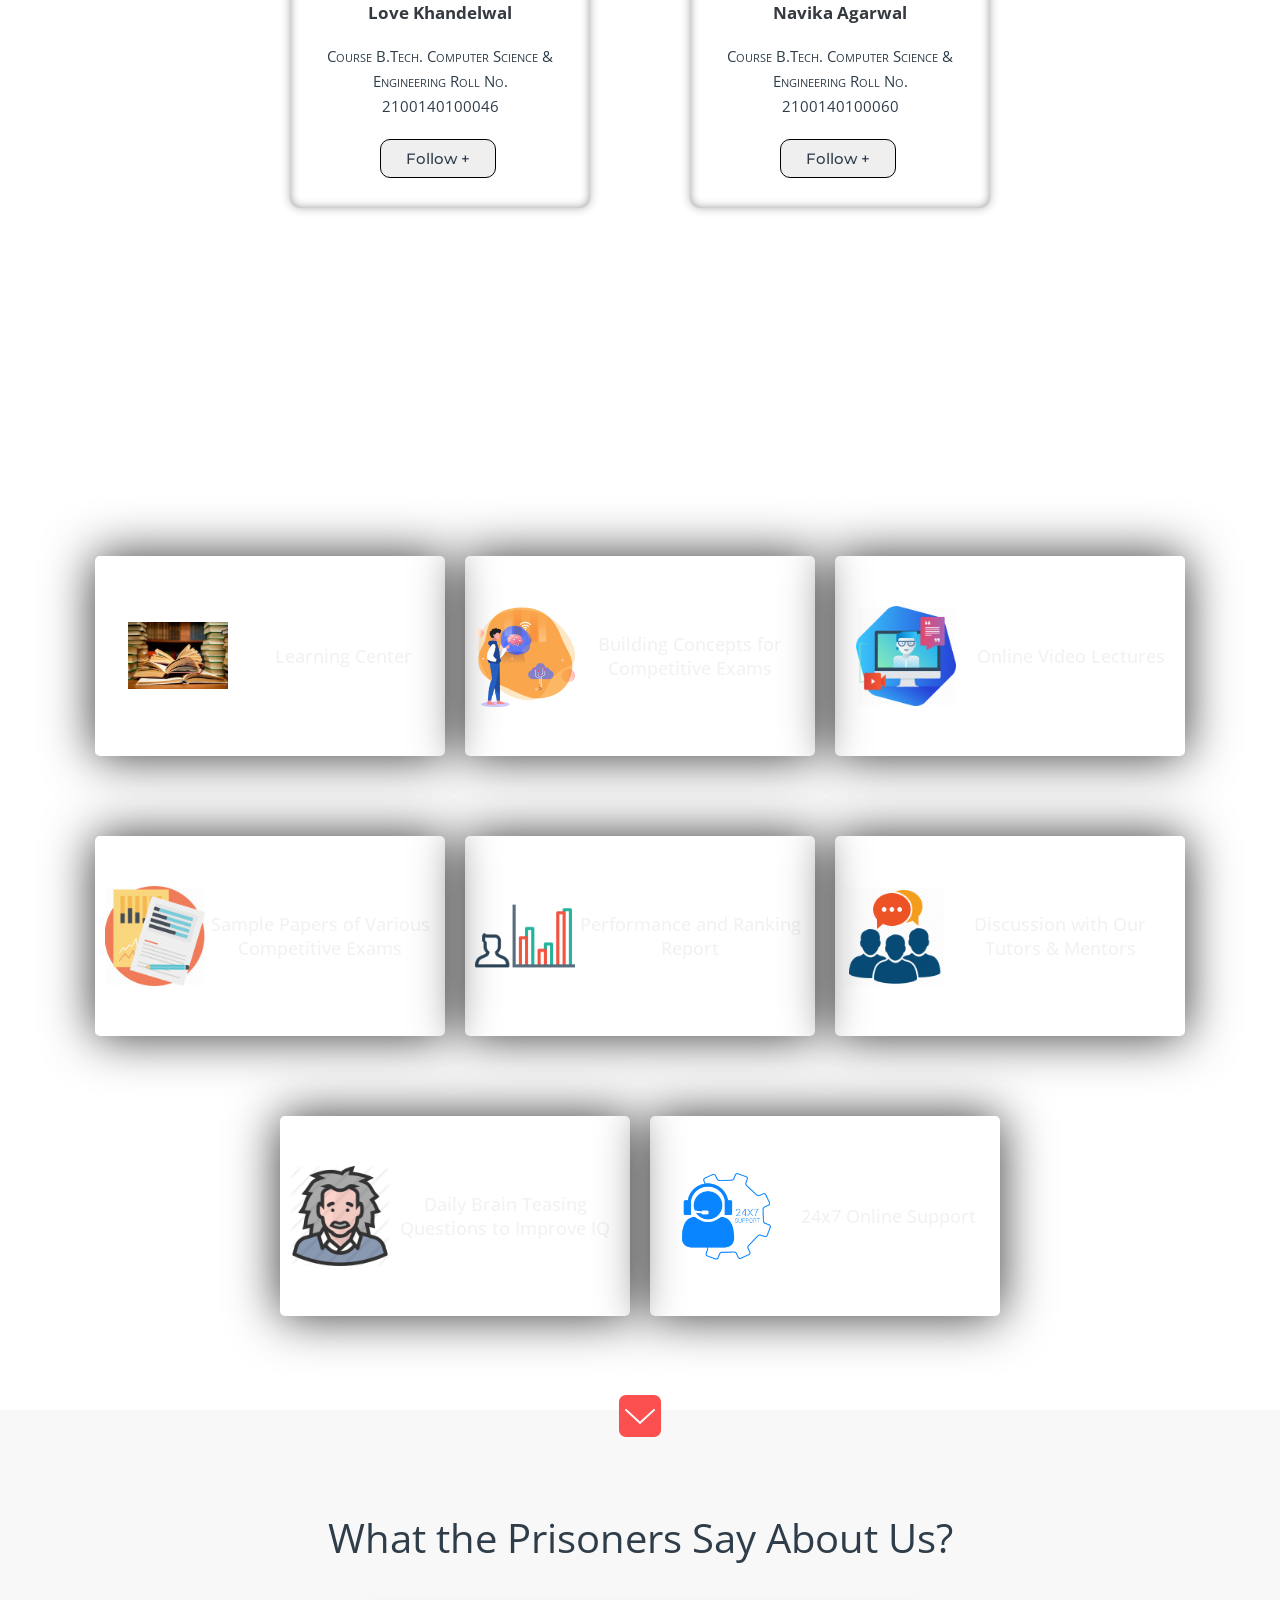
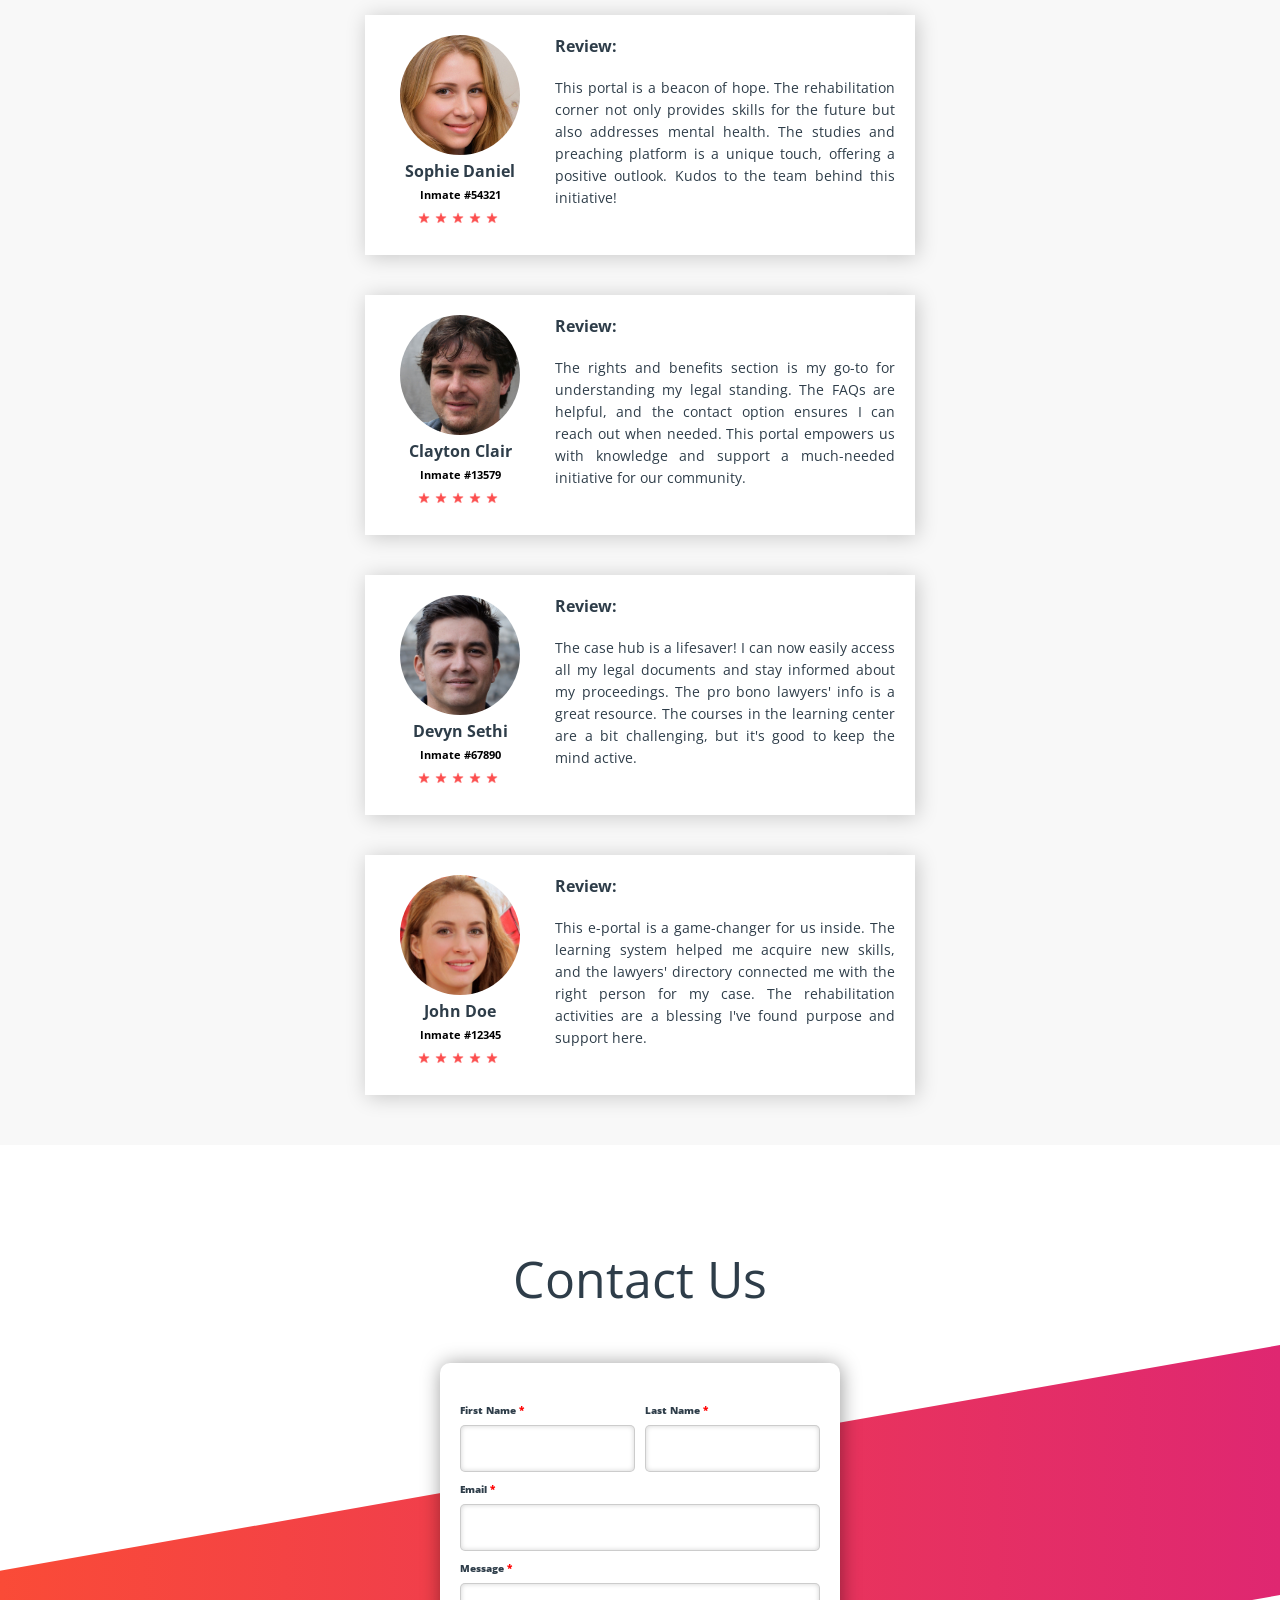
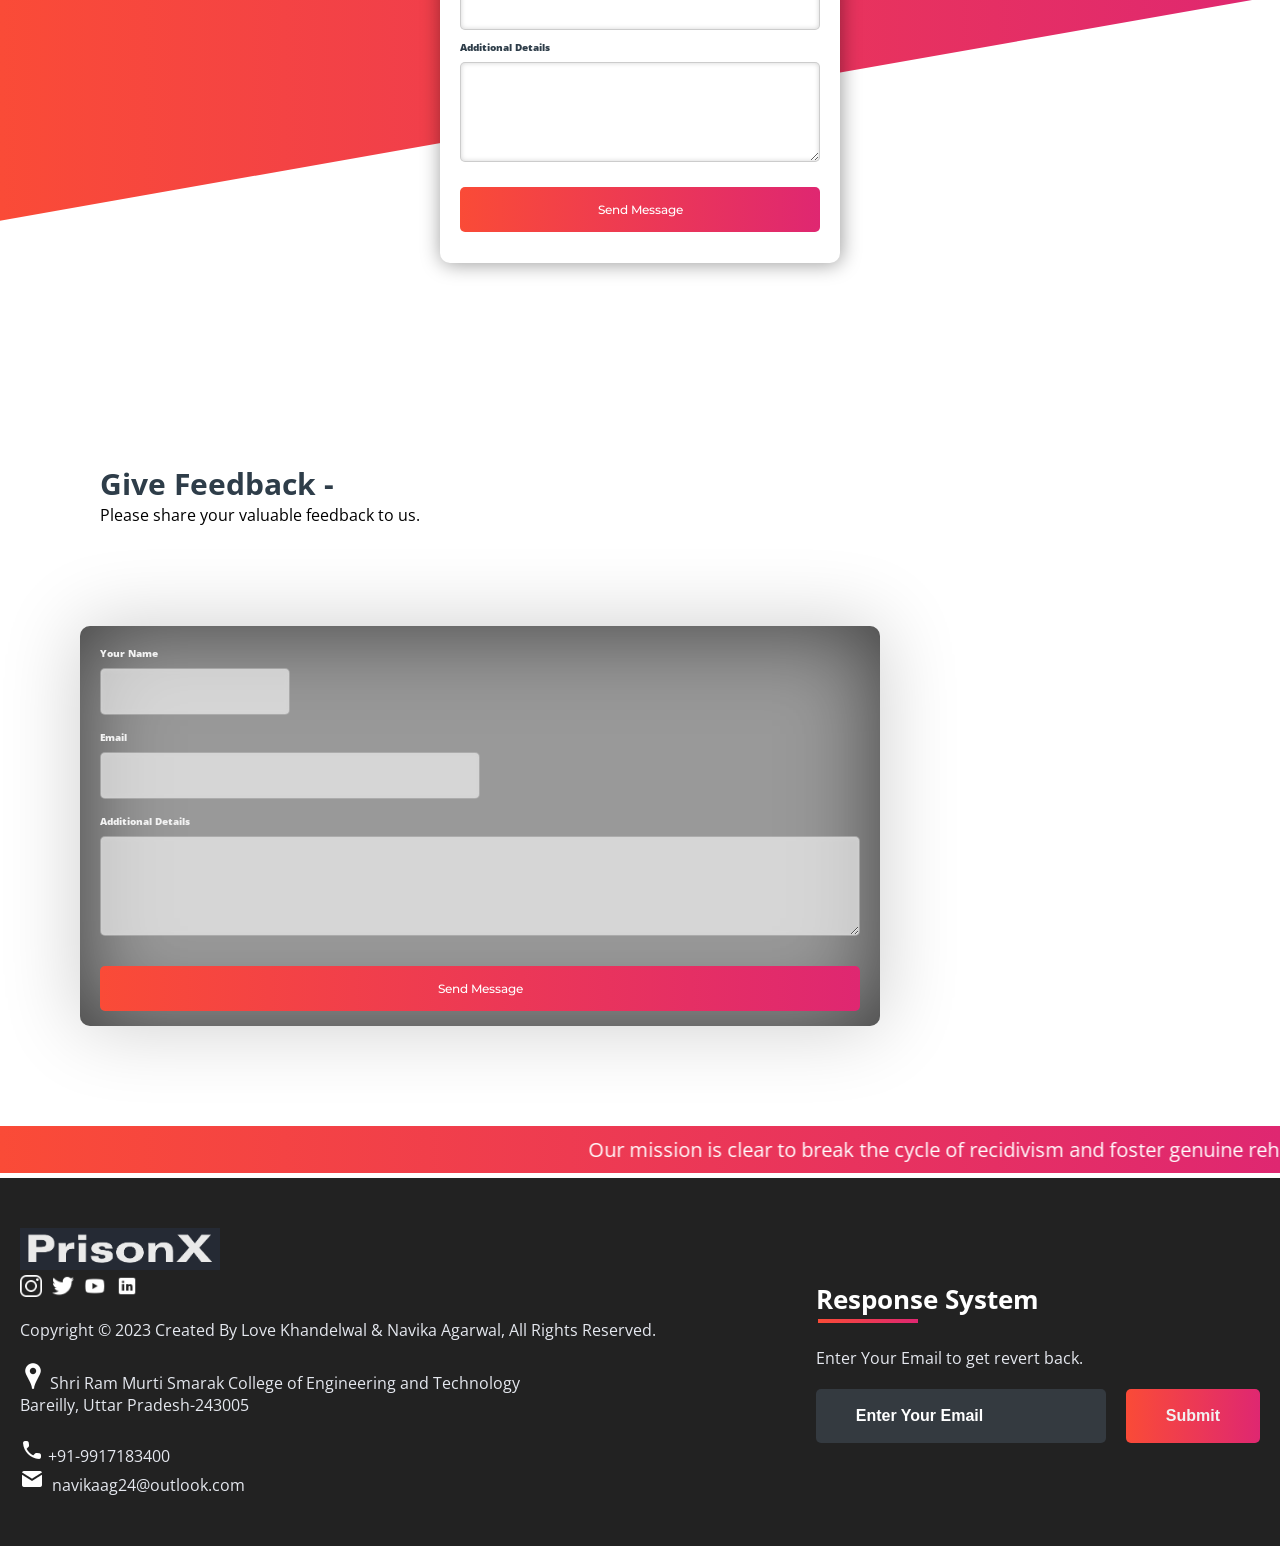
==== commit 6c045f4b: "Update index.html" ====
--- a/index.html
+++ b/index.html
@@ -302,9 +302,9 @@
 					<a href="https://www.youtube.com/channel/UCZFUuQL49vfmMJAsft_vqcQ"><img src="images/icon\ytube.png"></a>
 					<a href="https://www.linkedin.com/in/navika-agarwal/"><img src="images/icon\linkedin.png"></a>
 				</div><br><br>
-				<p class="rights-text">Copyright © 2023 Created By Navika Agarwal, All Rights Reserved.</p>
+				<p class="rights-text">Copyright © 2023 Created By Love Khandelwal & Navika Agarwal, All Rights Reserved.</p>
 				<br><p><img src="images/icon/location.png"> Shri Ram Murti Smarak College of Engineering and Technology<br>Bareilly, Uttar Pradesh-243005</p><br>
-				<p><img src="images/icon/phone.png"> +91-9917183400<br><img src="images/icon/mail.png">&nbsp; navikaag20@gmail.com</p>
+				<p><img src="images/icon/phone.png"> +91-9917183400<br><img src="images/icon/mail.png">&nbsp; navikaag24@outlook.com</p>
 			</div>
 			<div class="right-col">
 				<h1 style="color: #fff">Response System</h1>
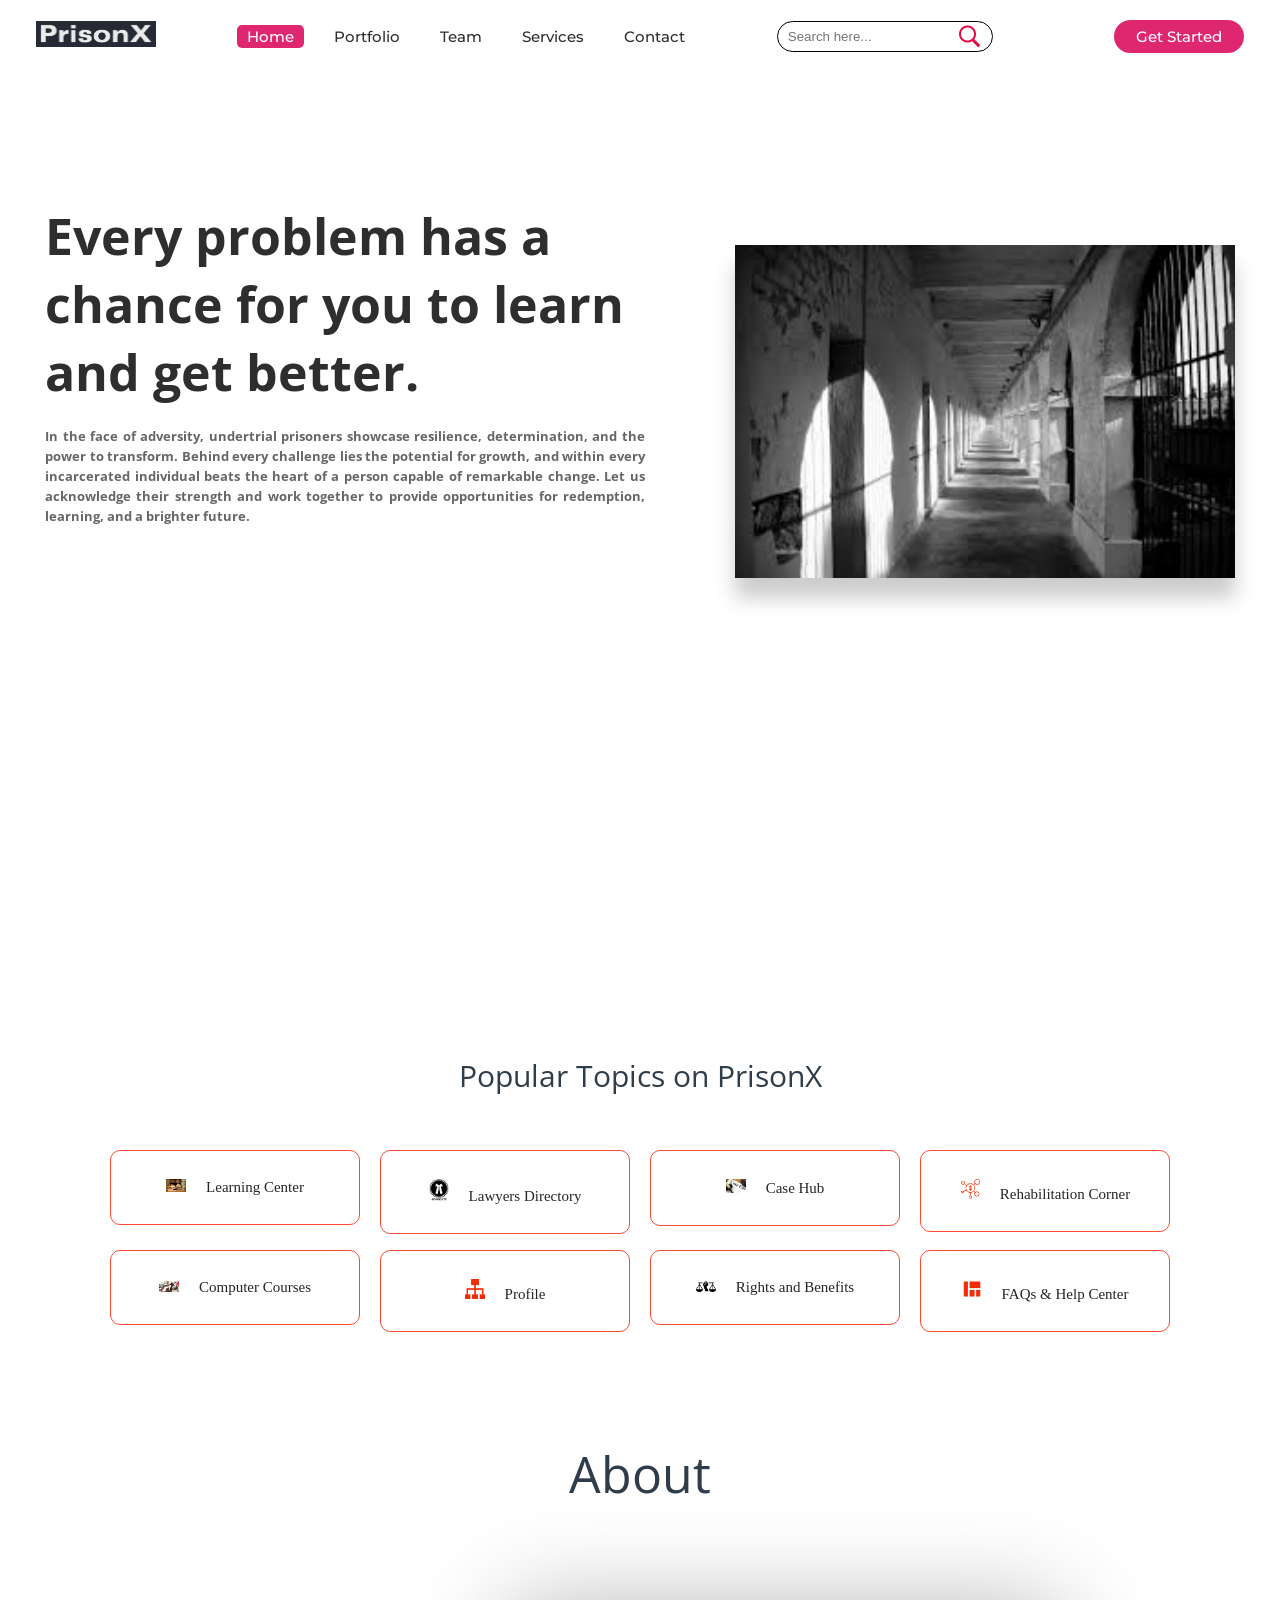
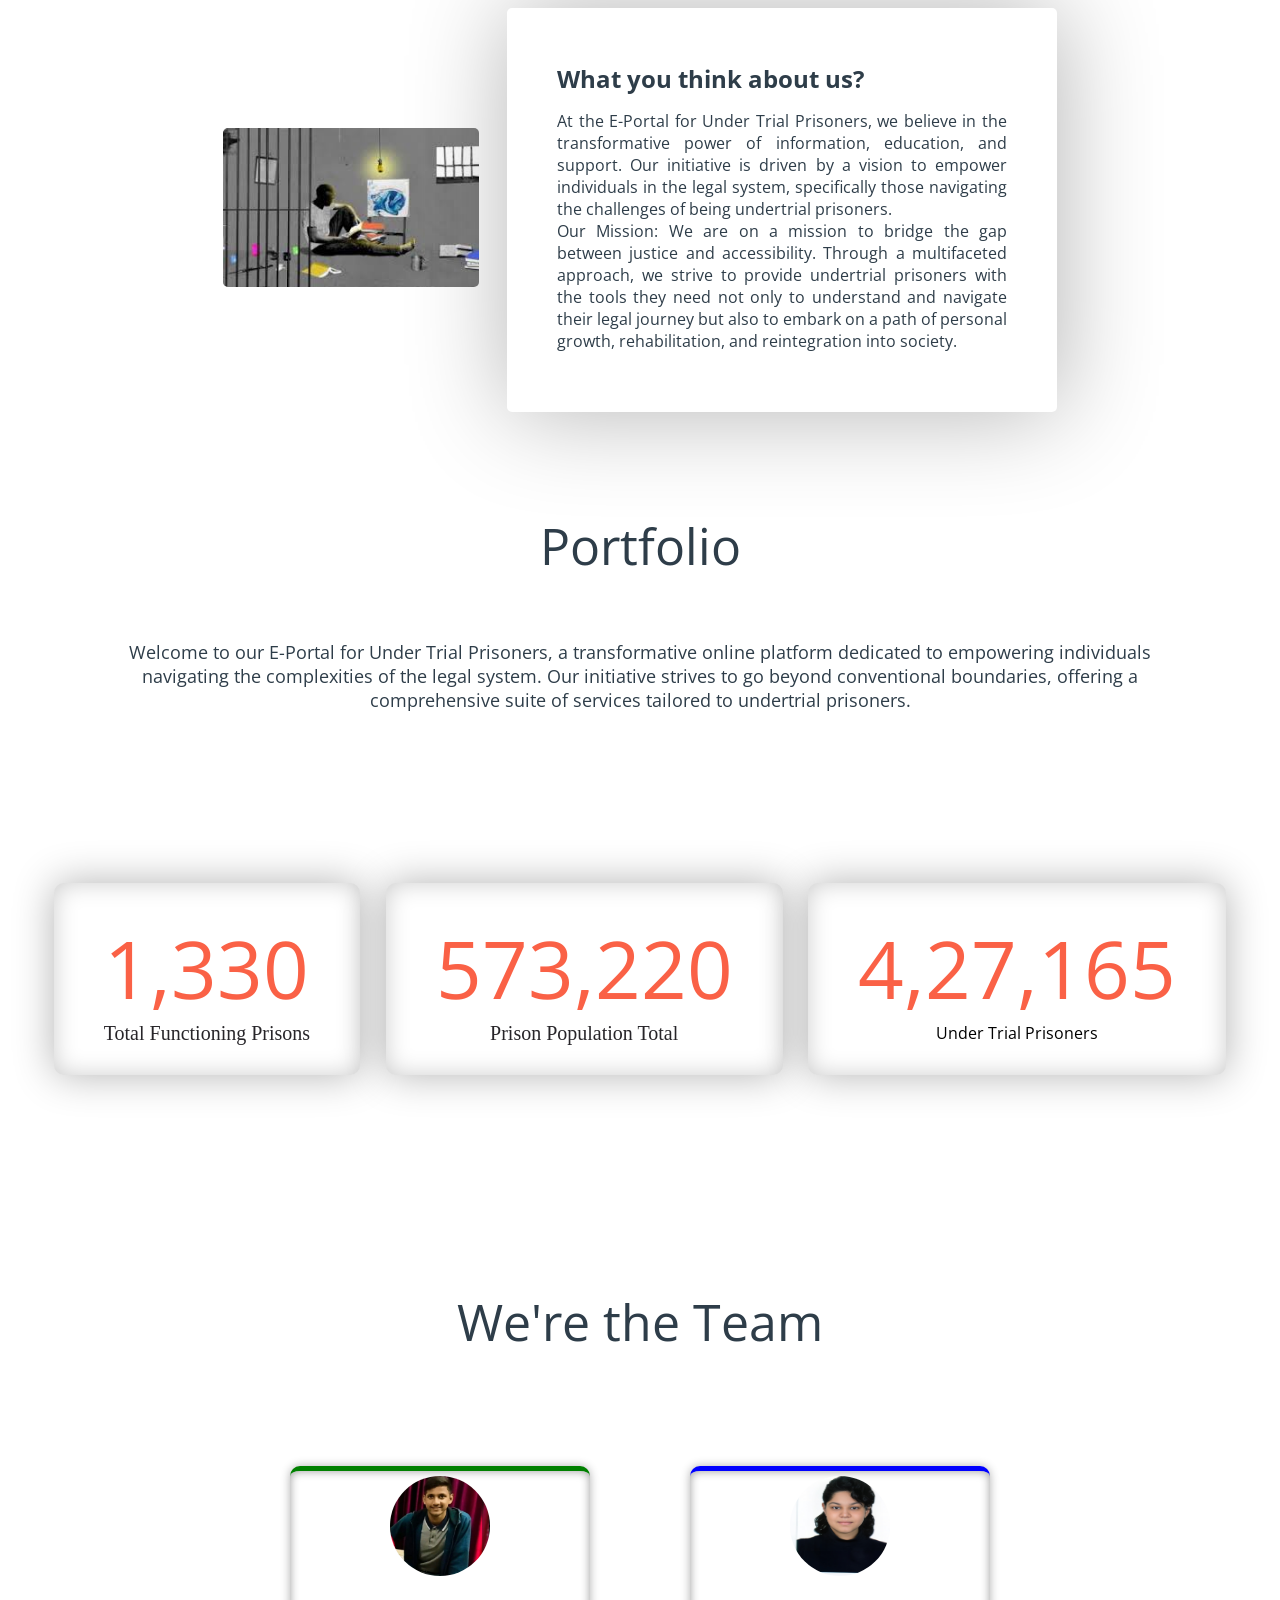
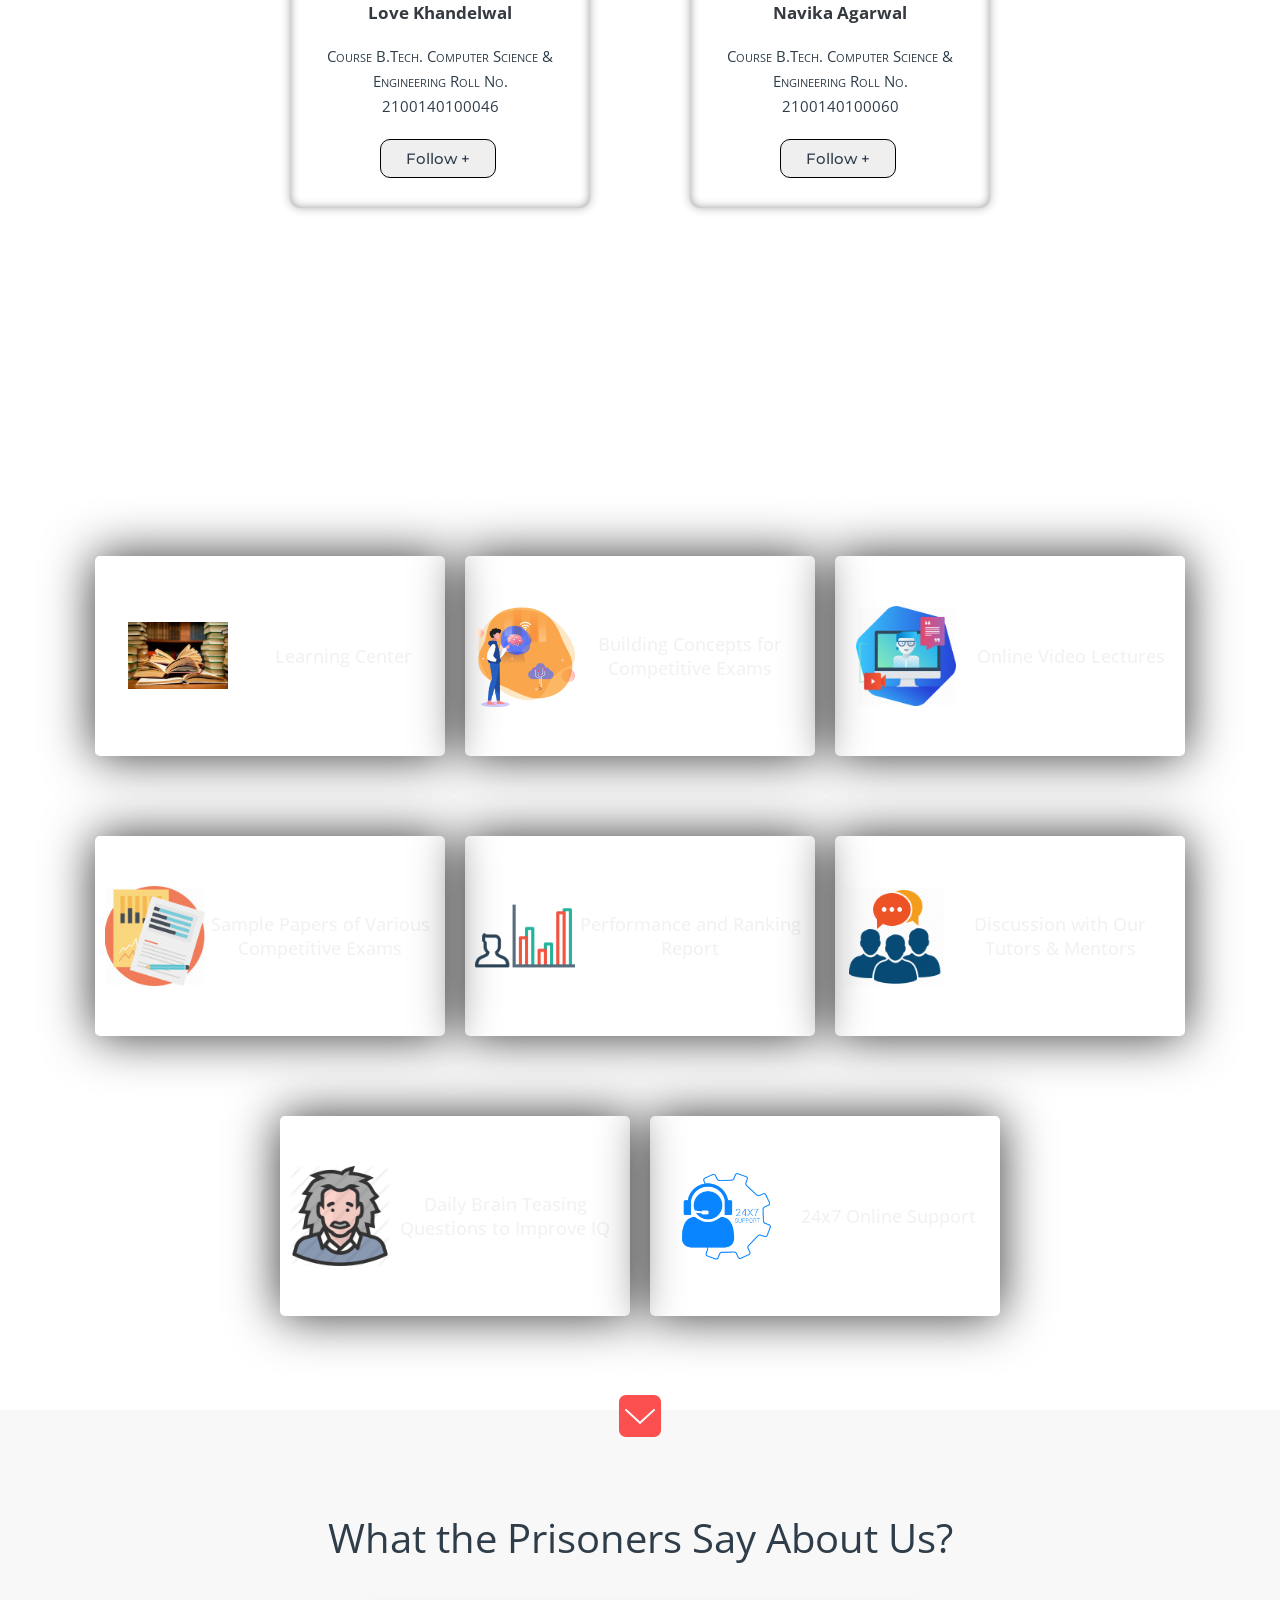
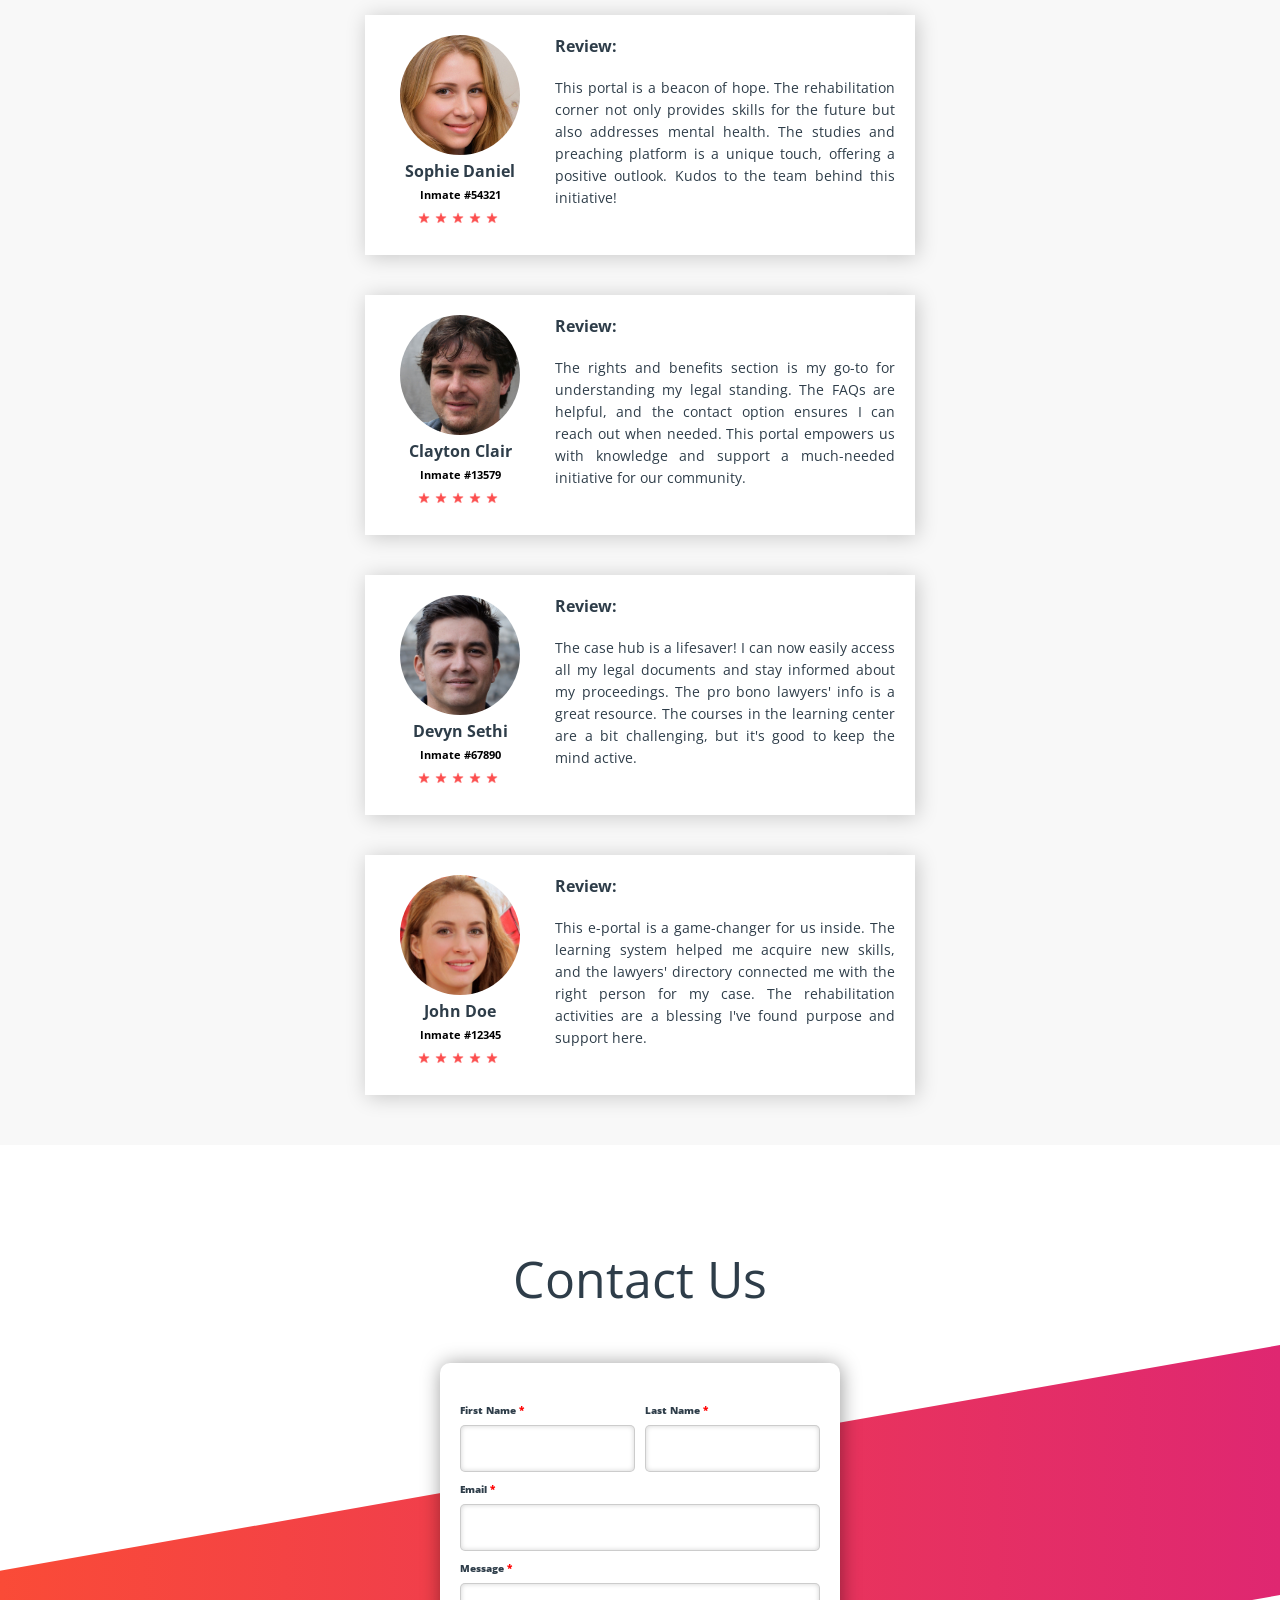
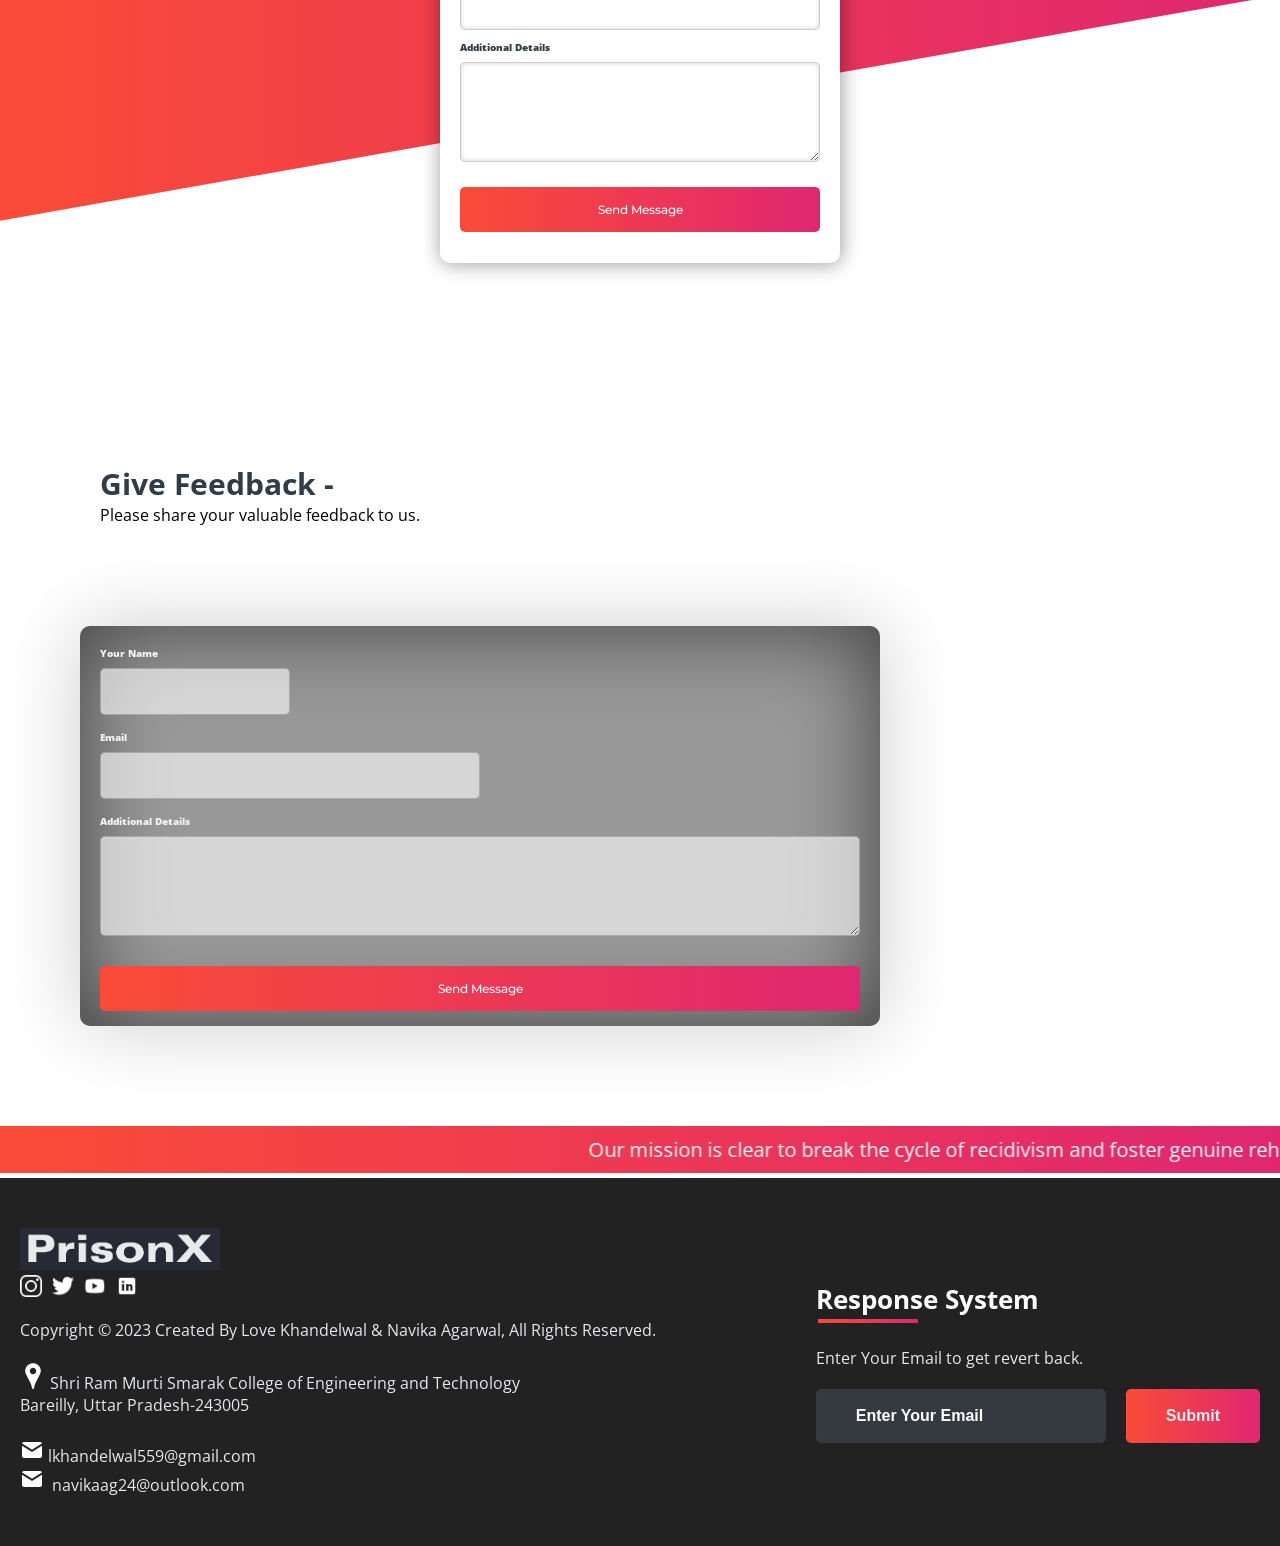
==== commit 59995e1d: "Update index.html" ====
--- a/index.html
+++ b/index.html
@@ -304,7 +304,7 @@
 				</div><br><br>
 				<p class="rights-text">Copyright © 2023 Created By Love Khandelwal & Navika Agarwal, All Rights Reserved.</p>
 				<br><p><img src="images/icon/location.png"> Shri Ram Murti Smarak College of Engineering and Technology<br>Bareilly, Uttar Pradesh-243005</p><br>
-				<p><img src="images/icon/phone.png"> +91-9917183400<br><img src="images/icon/mail.png">&nbsp; navikaag24@outlook.com</p>
+				<p><img src="images/icon/mail.png"> lkhandelwal559@gmail.com<br><img src="images/icon/mail.png">&nbsp; navikaag24@outlook.com</p>
 			</div>
 			<div class="right-col">
 				<h1 style="color: #fff">Response System</h1>
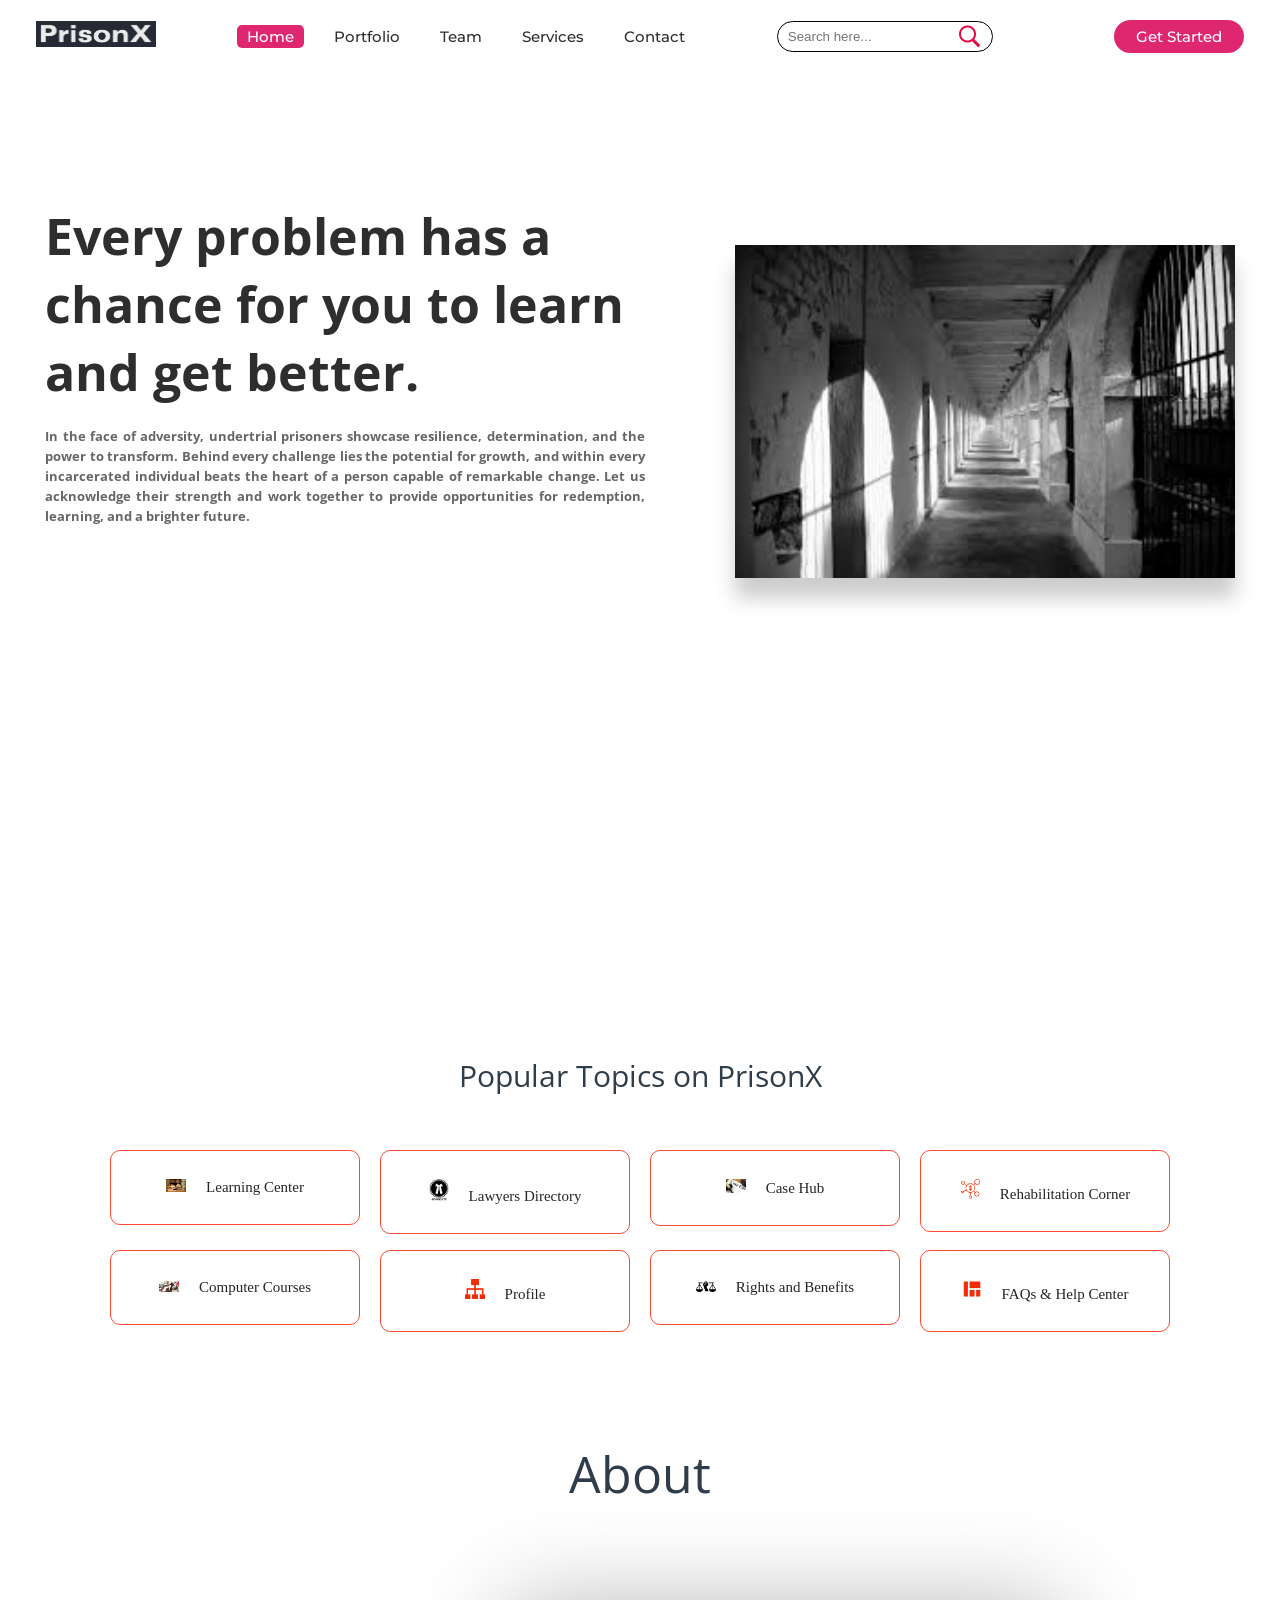
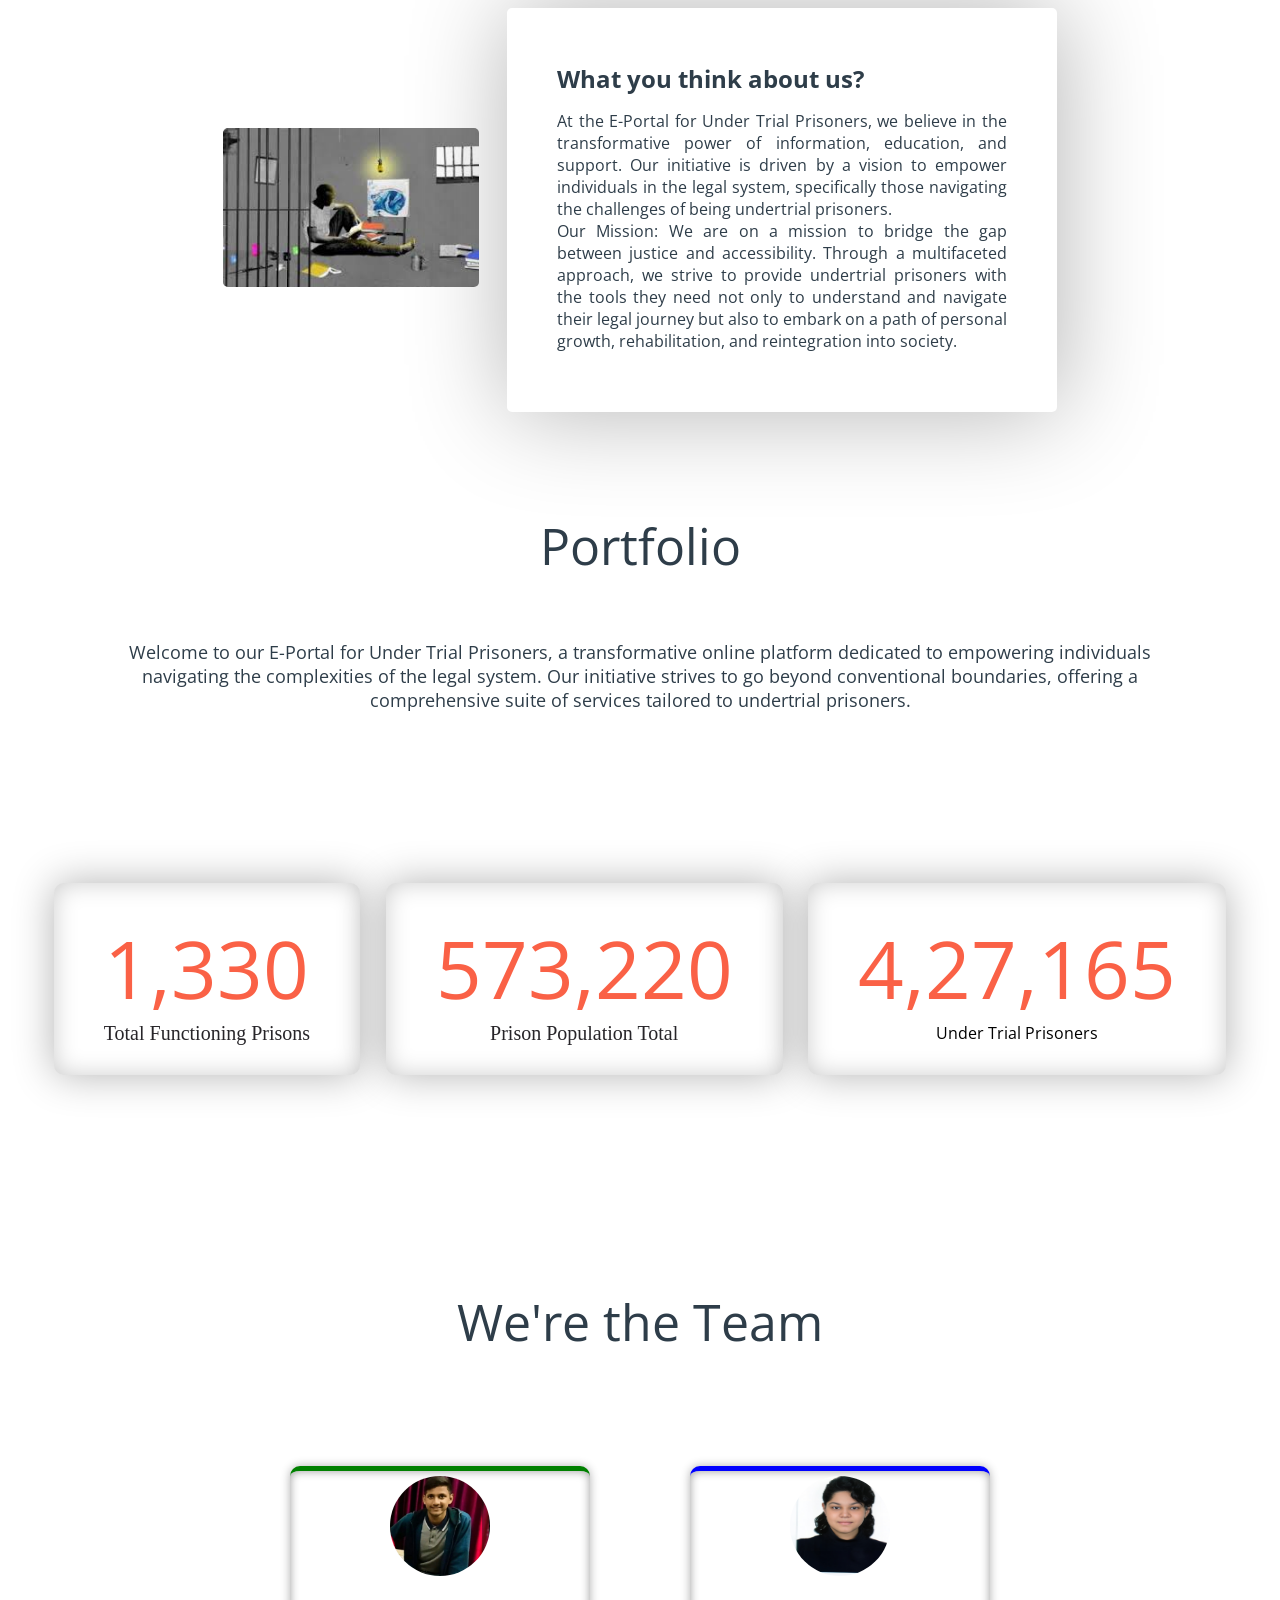
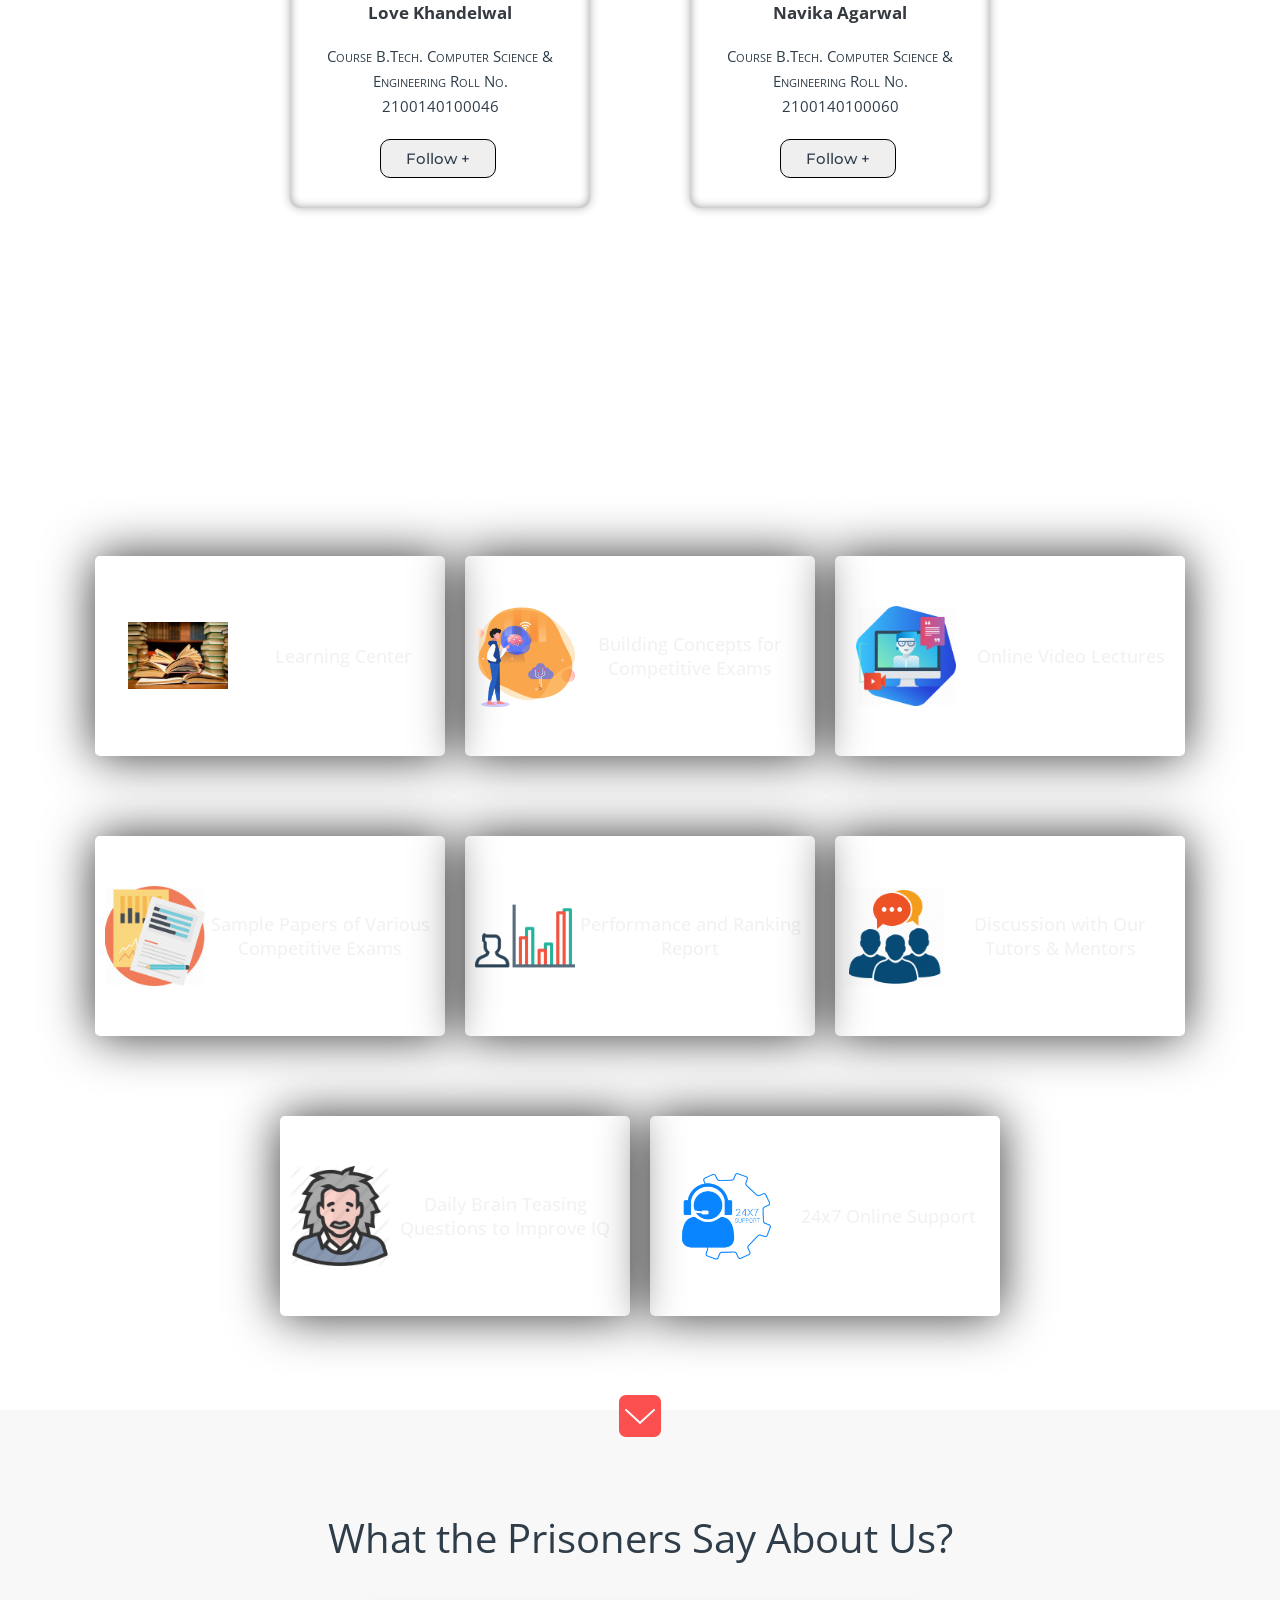
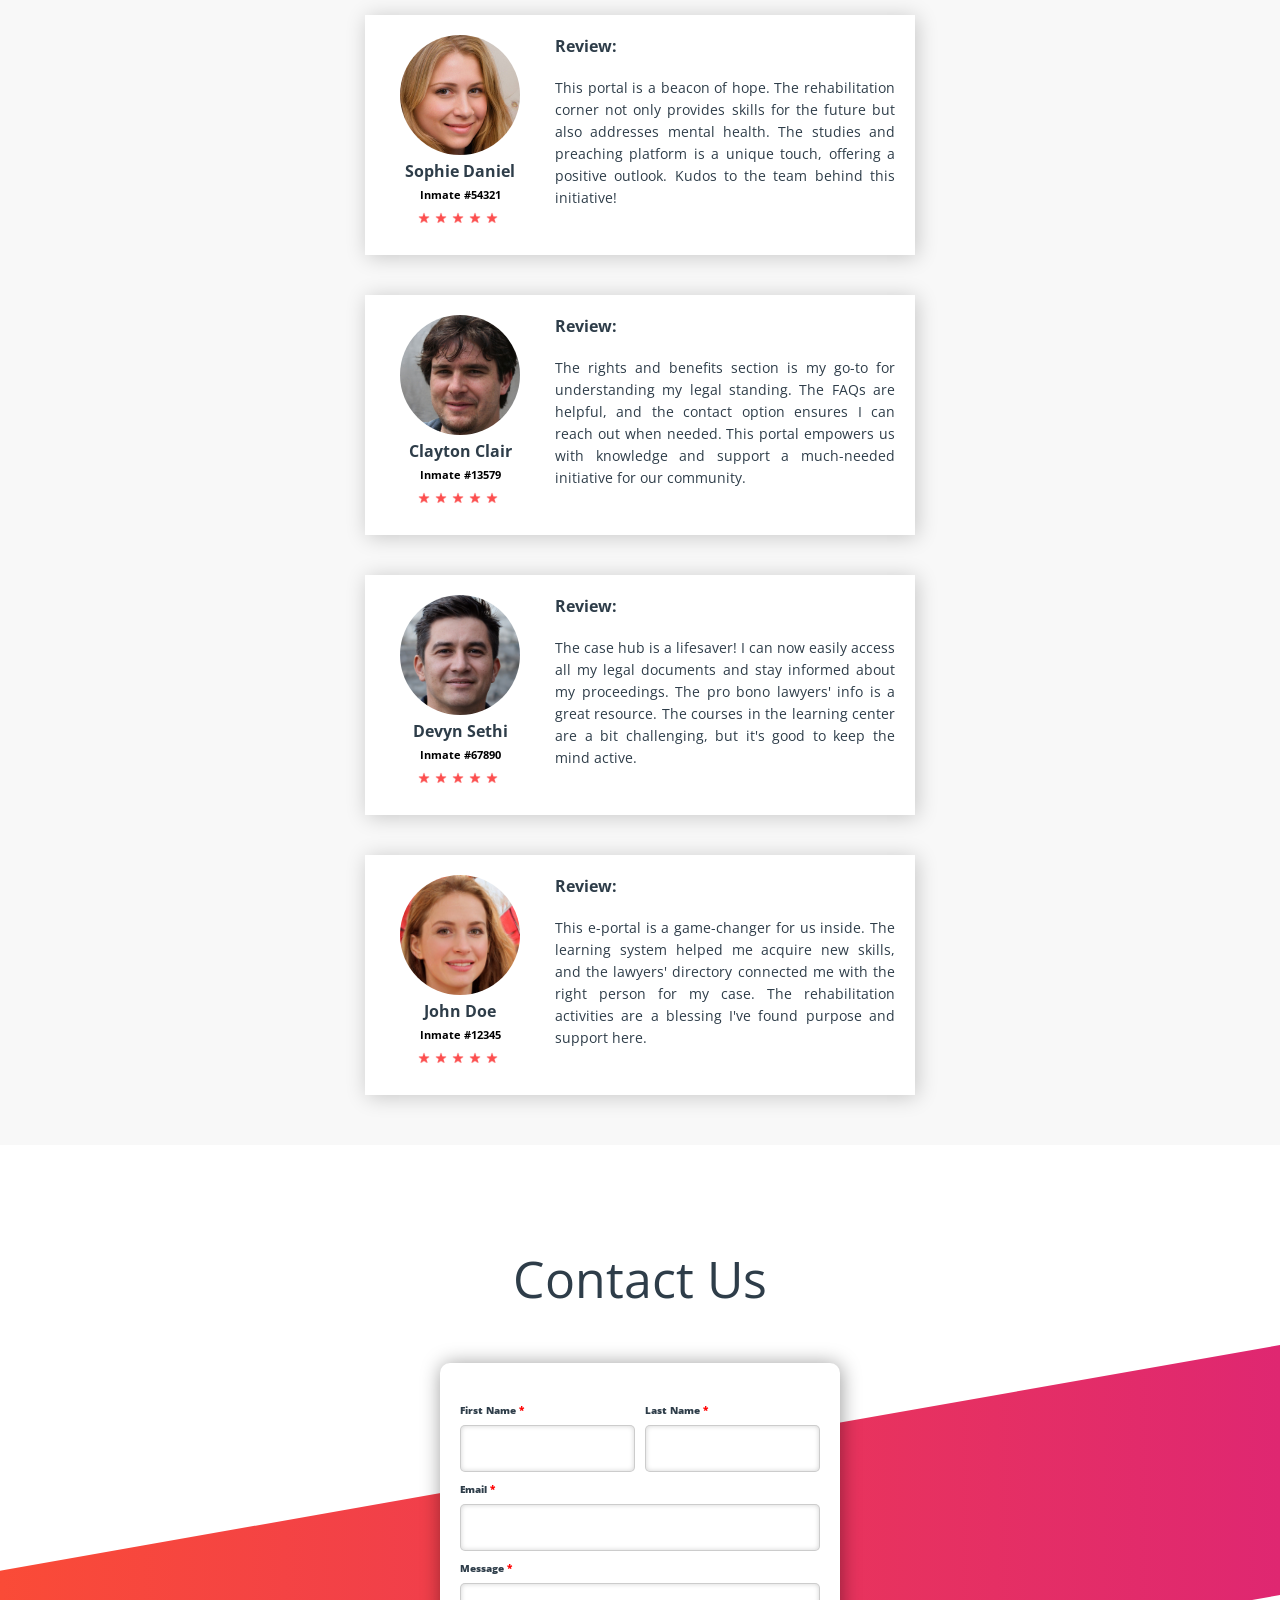
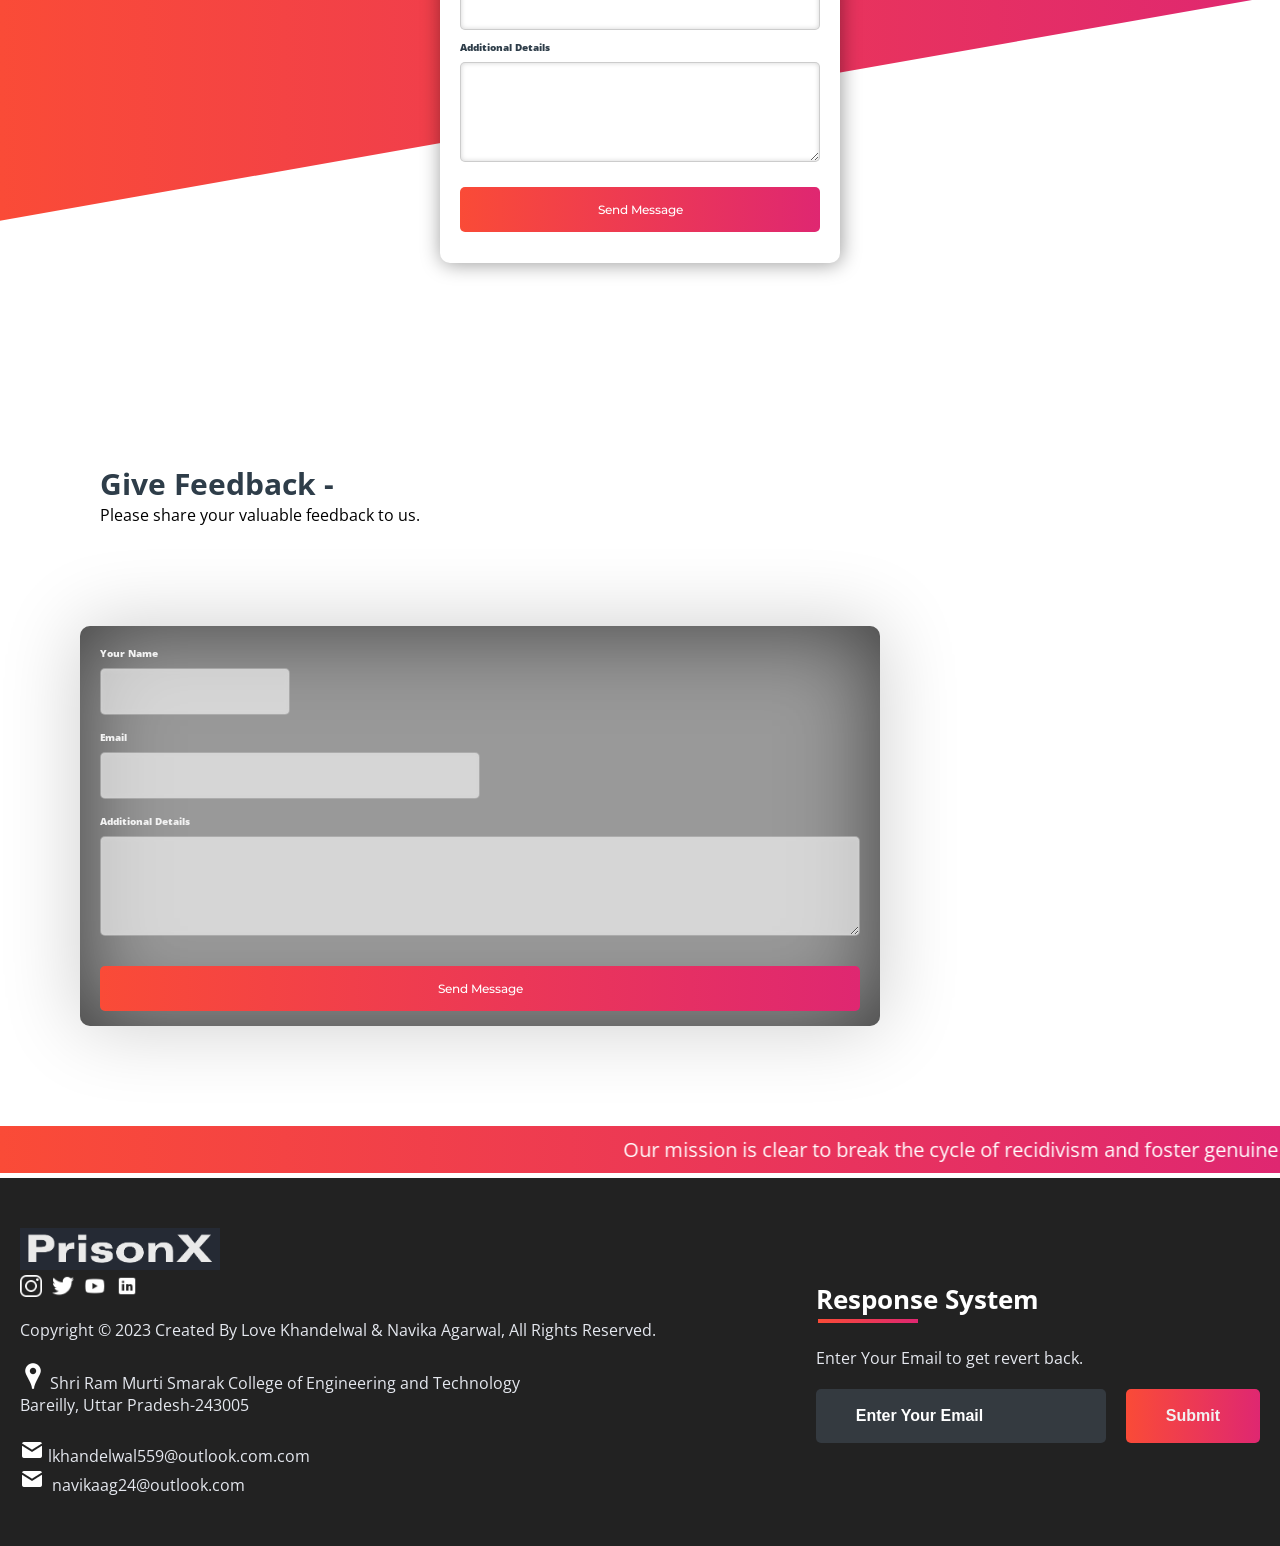
==== commit 1c4eb670: "Update index.html" ====
--- a/index.html
+++ b/index.html
@@ -304,7 +304,7 @@
 				</div><br><br>
 				<p class="rights-text">Copyright © 2023 Created By Love Khandelwal & Navika Agarwal, All Rights Reserved.</p>
 				<br><p><img src="images/icon/location.png"> Shri Ram Murti Smarak College of Engineering and Technology<br>Bareilly, Uttar Pradesh-243005</p><br>
-				<p><img src="images/icon/mail.png"> lkhandelwal559@gmail.com<br><img src="images/icon/mail.png">&nbsp; navikaag24@outlook.com</p>
+				<p><img src="images/icon/mail.png"> lkhandelwal559@outlook.com.com<br><img src="images/icon/mail.png">&nbsp; navikaag24@outlook.com</p>
 			</div>
 			<div class="right-col">
 				<h1 style="color: #fff">Response System</h1>
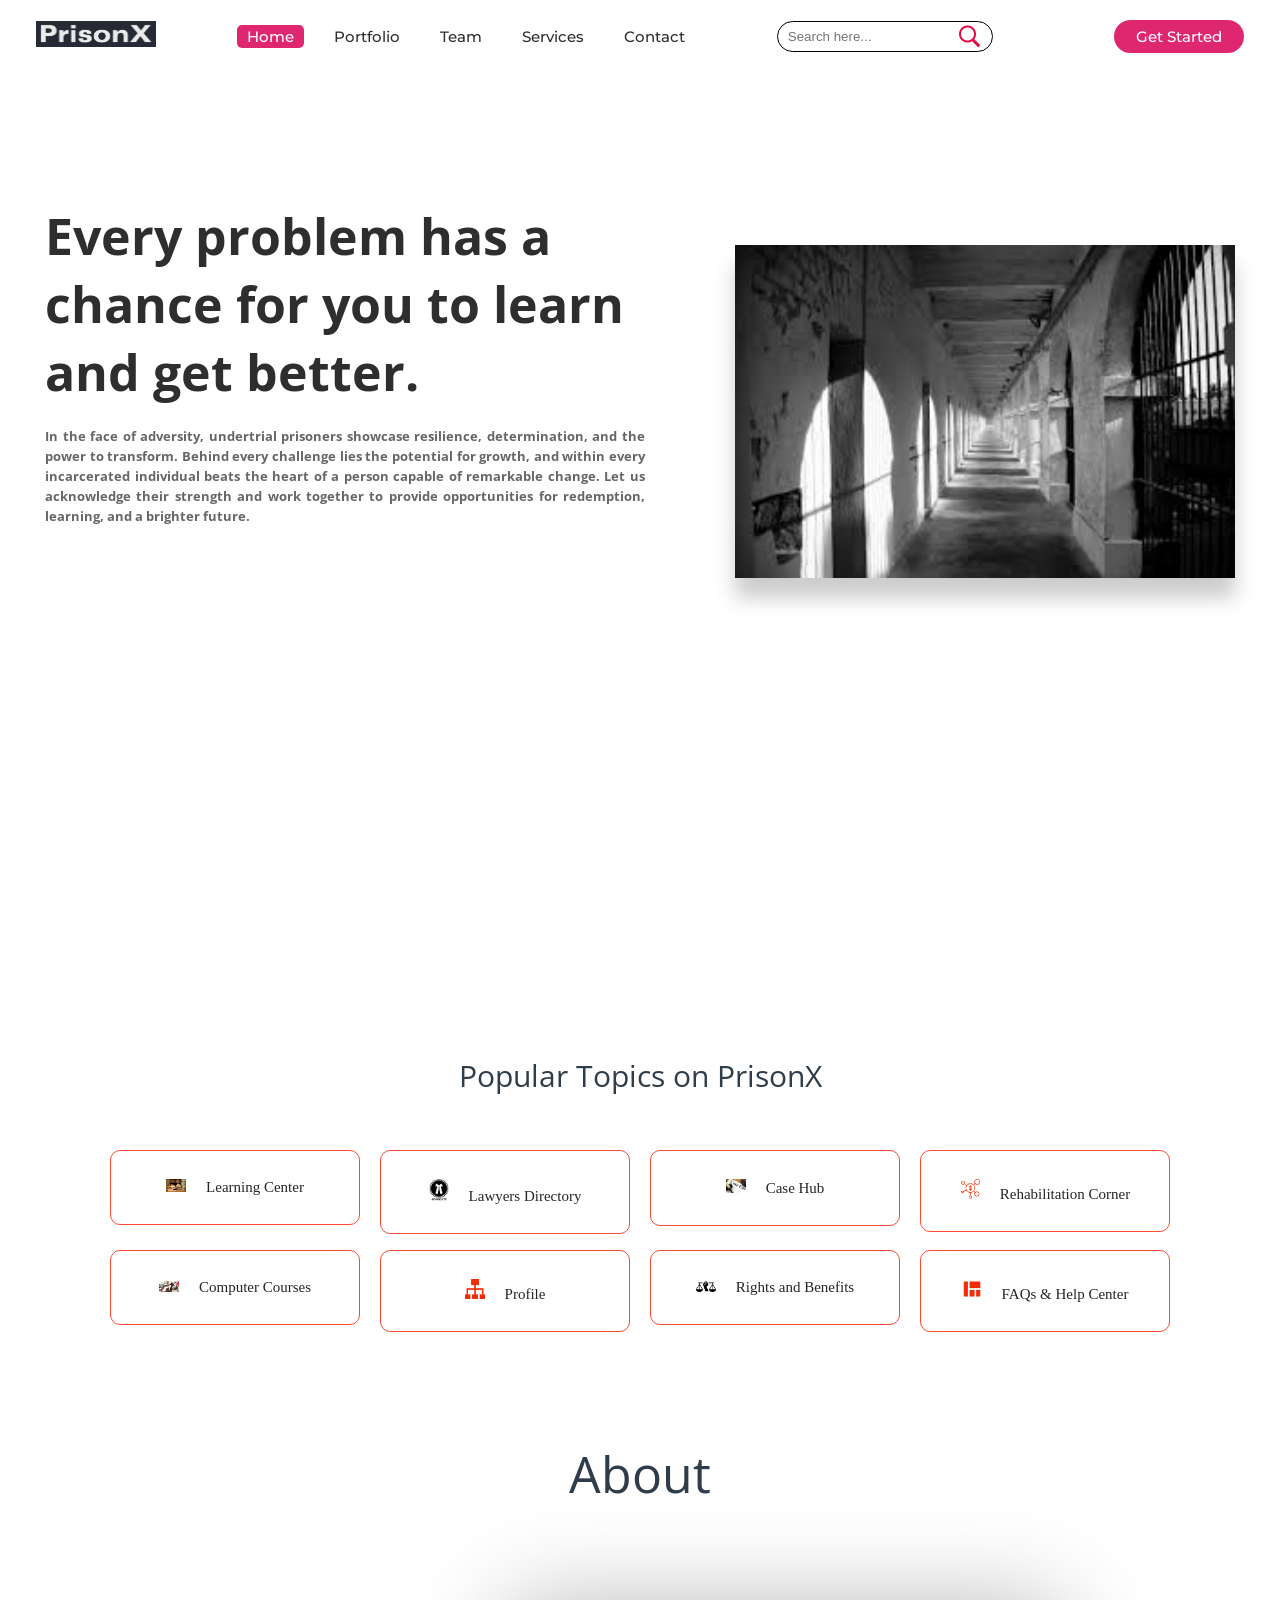
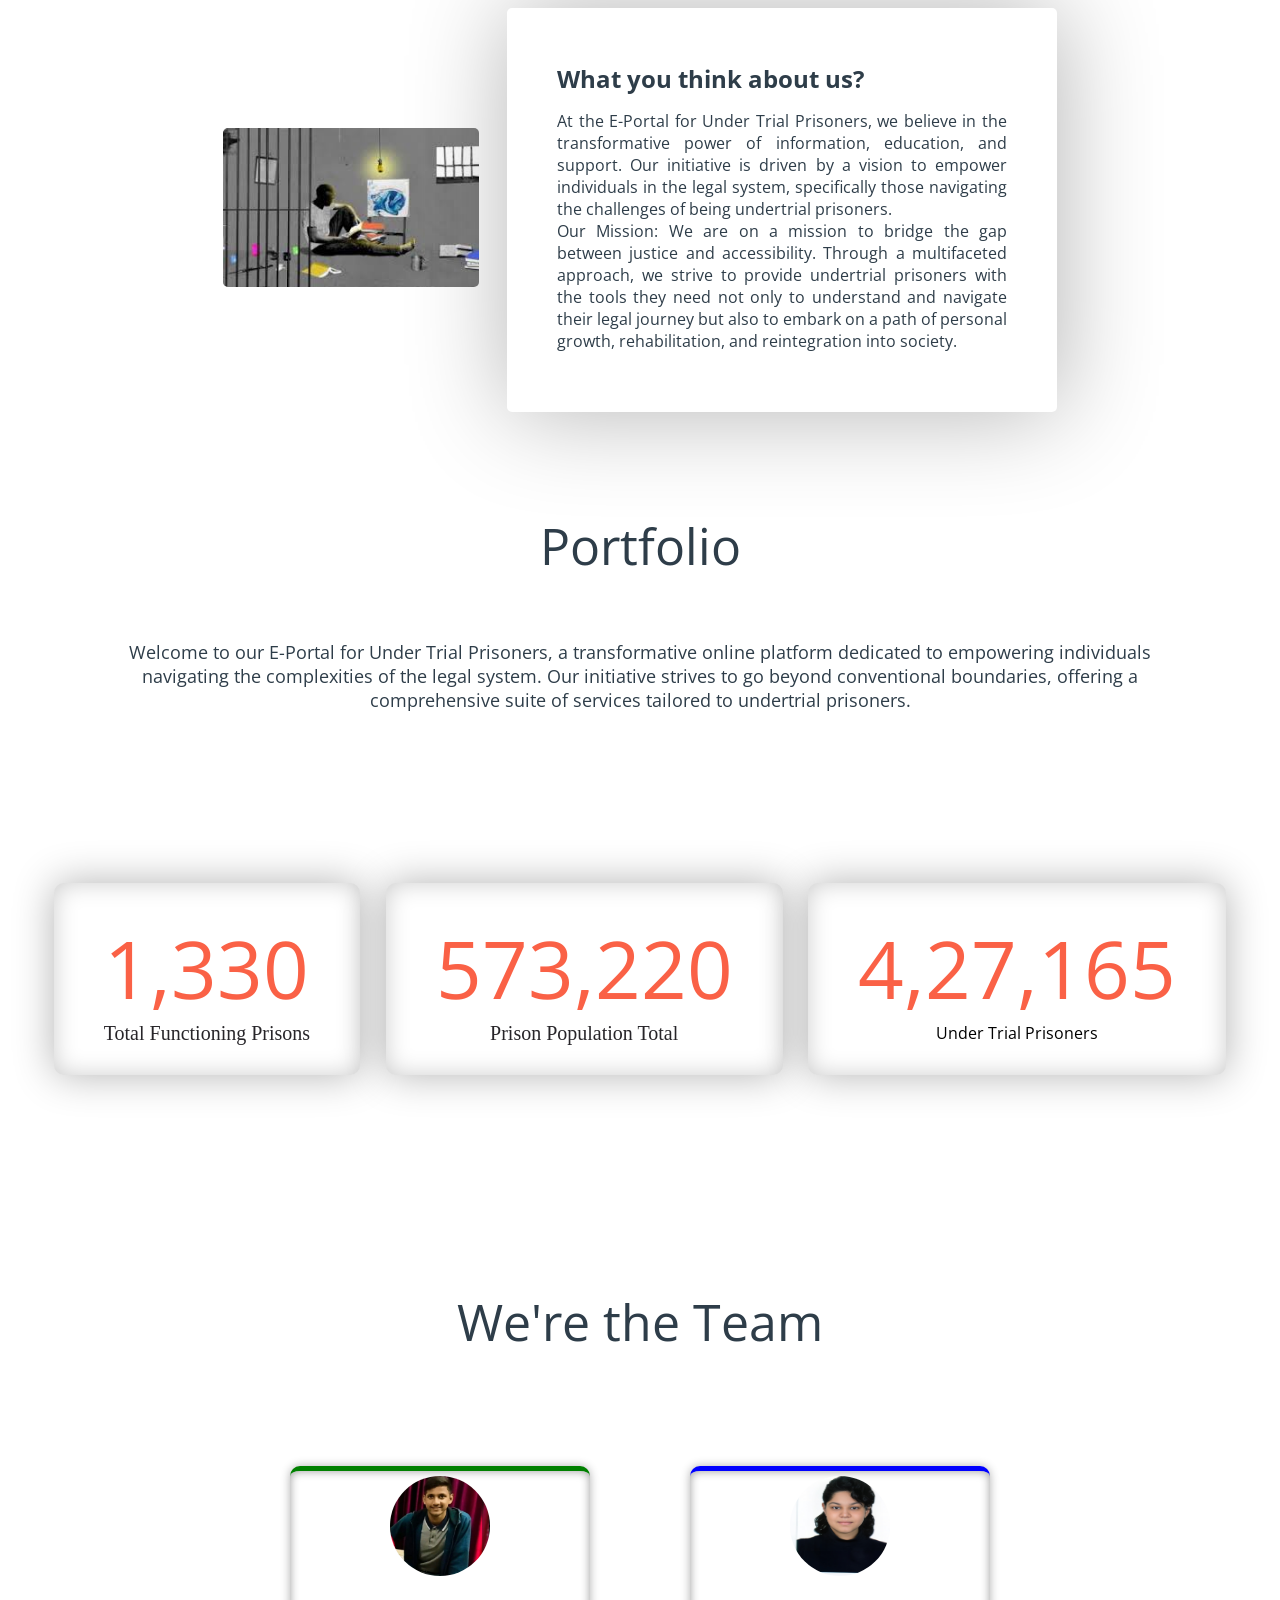
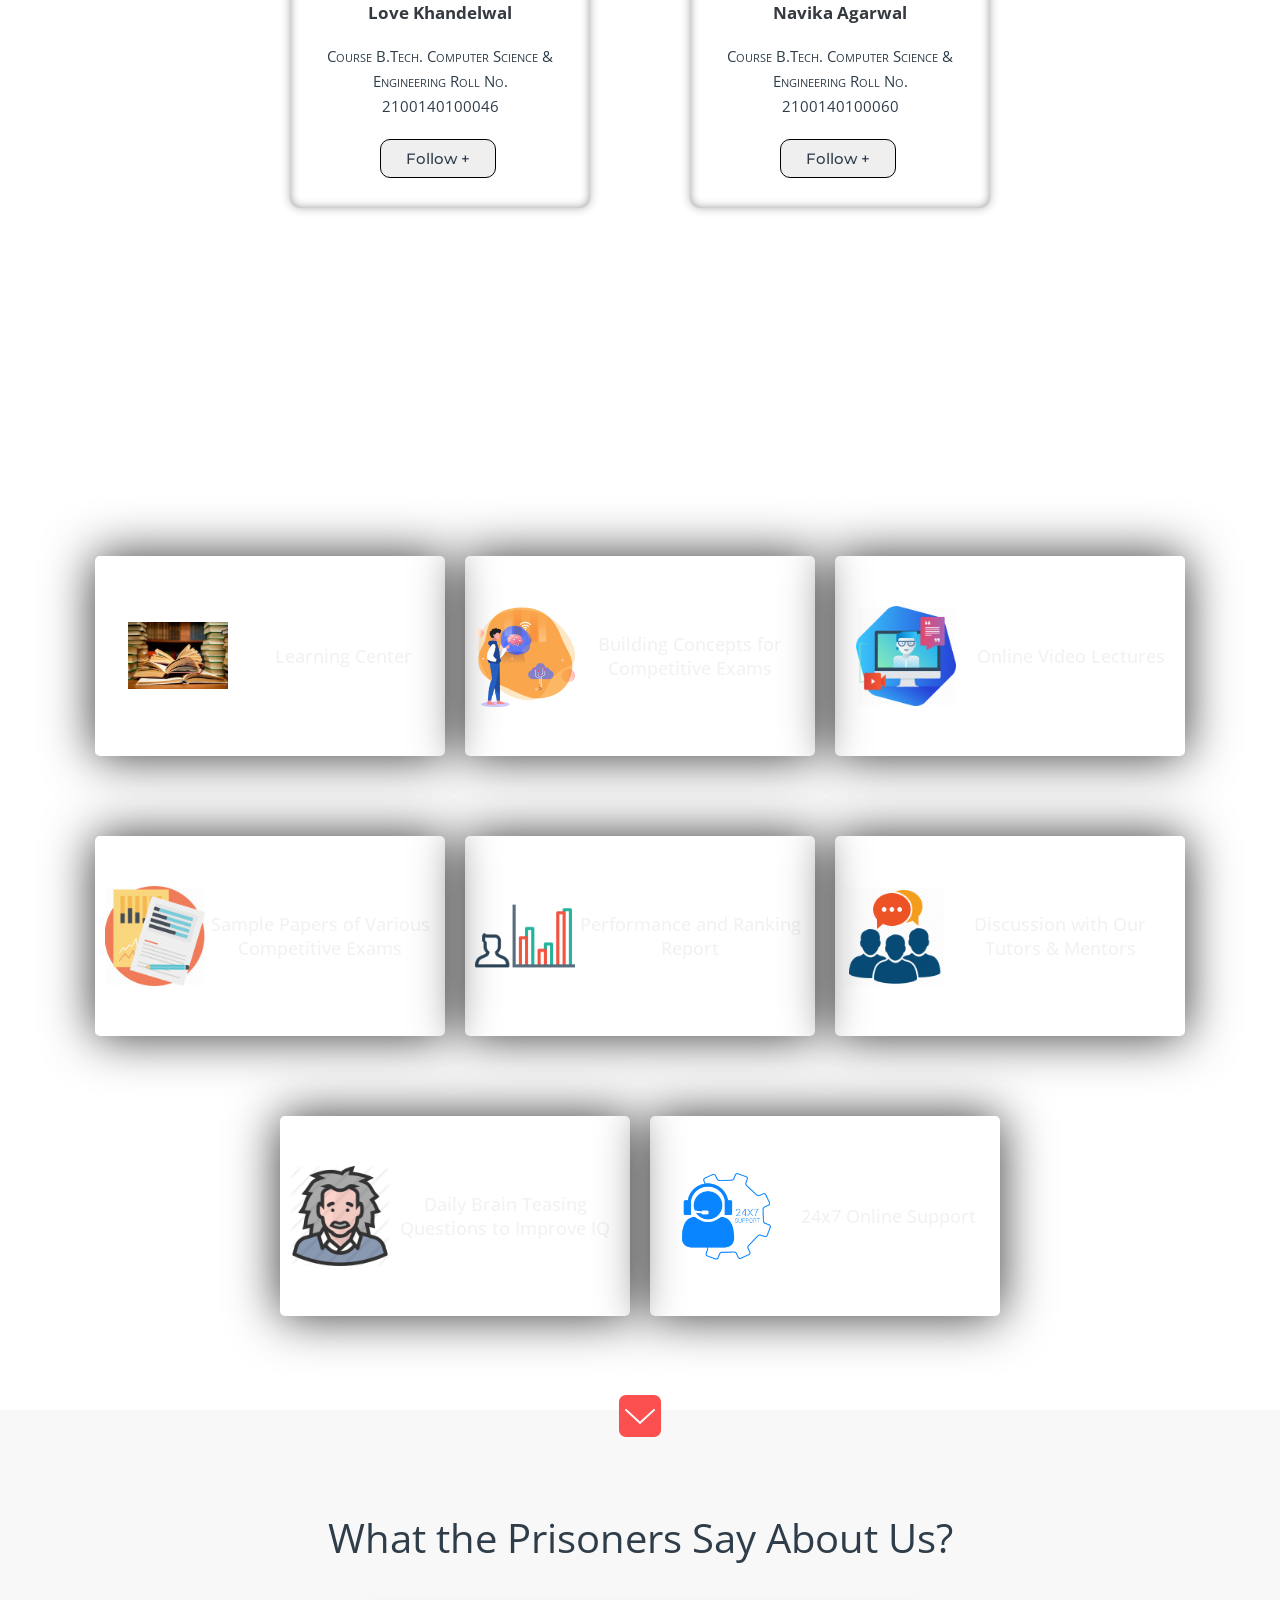
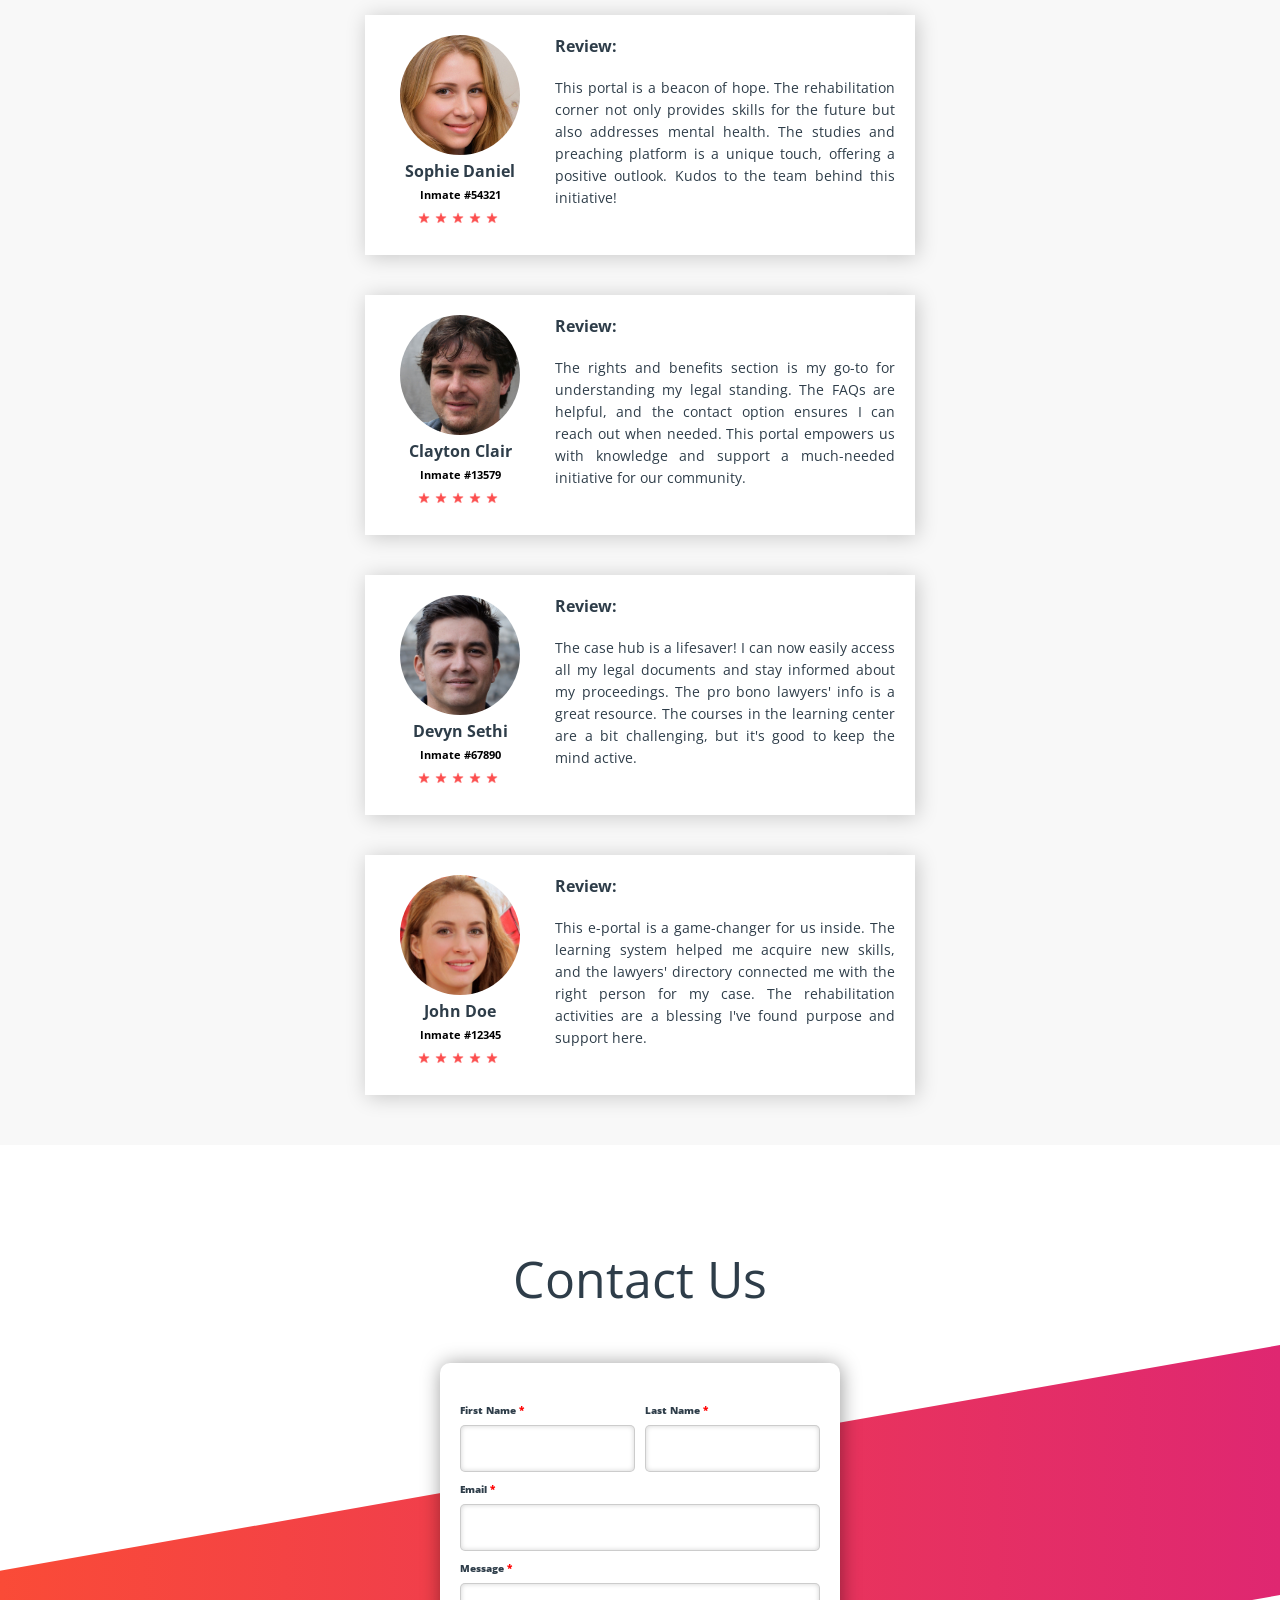
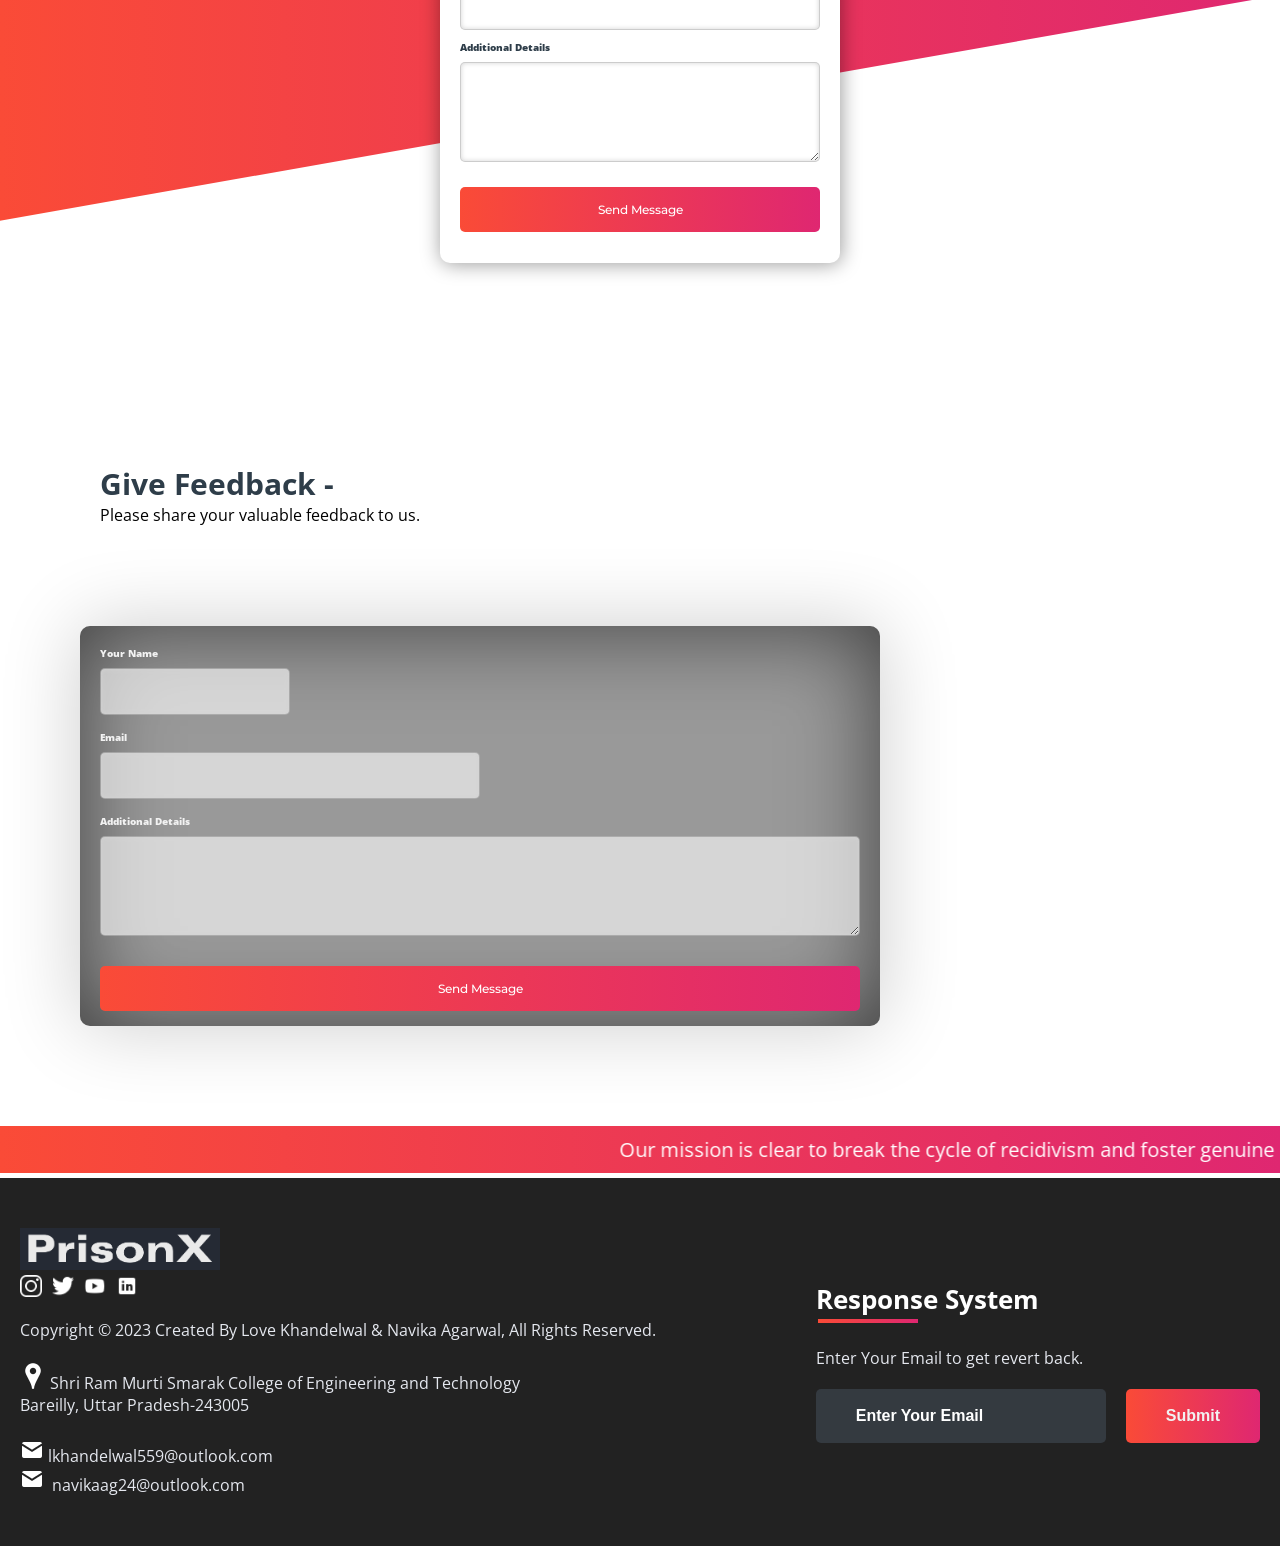
==== commit 1643ffc5: "Update index.html" ====
--- a/index.html
+++ b/index.html
@@ -304,7 +304,7 @@
 				</div><br><br>
 				<p class="rights-text">Copyright © 2023 Created By Love Khandelwal & Navika Agarwal, All Rights Reserved.</p>
 				<br><p><img src="images/icon/location.png"> Shri Ram Murti Smarak College of Engineering and Technology<br>Bareilly, Uttar Pradesh-243005</p><br>
-				<p><img src="images/icon/mail.png"> lkhandelwal559@outlook.com.com<br><img src="images/icon/mail.png">&nbsp; navikaag24@outlook.com</p>
+				<p><img src="images/icon/mail.png"> lkhandelwal559@outlook.com<br><img src="images/icon/mail.png">&nbsp; navikaag24@outlook.com</p>
 			</div>
 			<div class="right-col">
 				<h1 style="color: #fff">Response System</h1>
